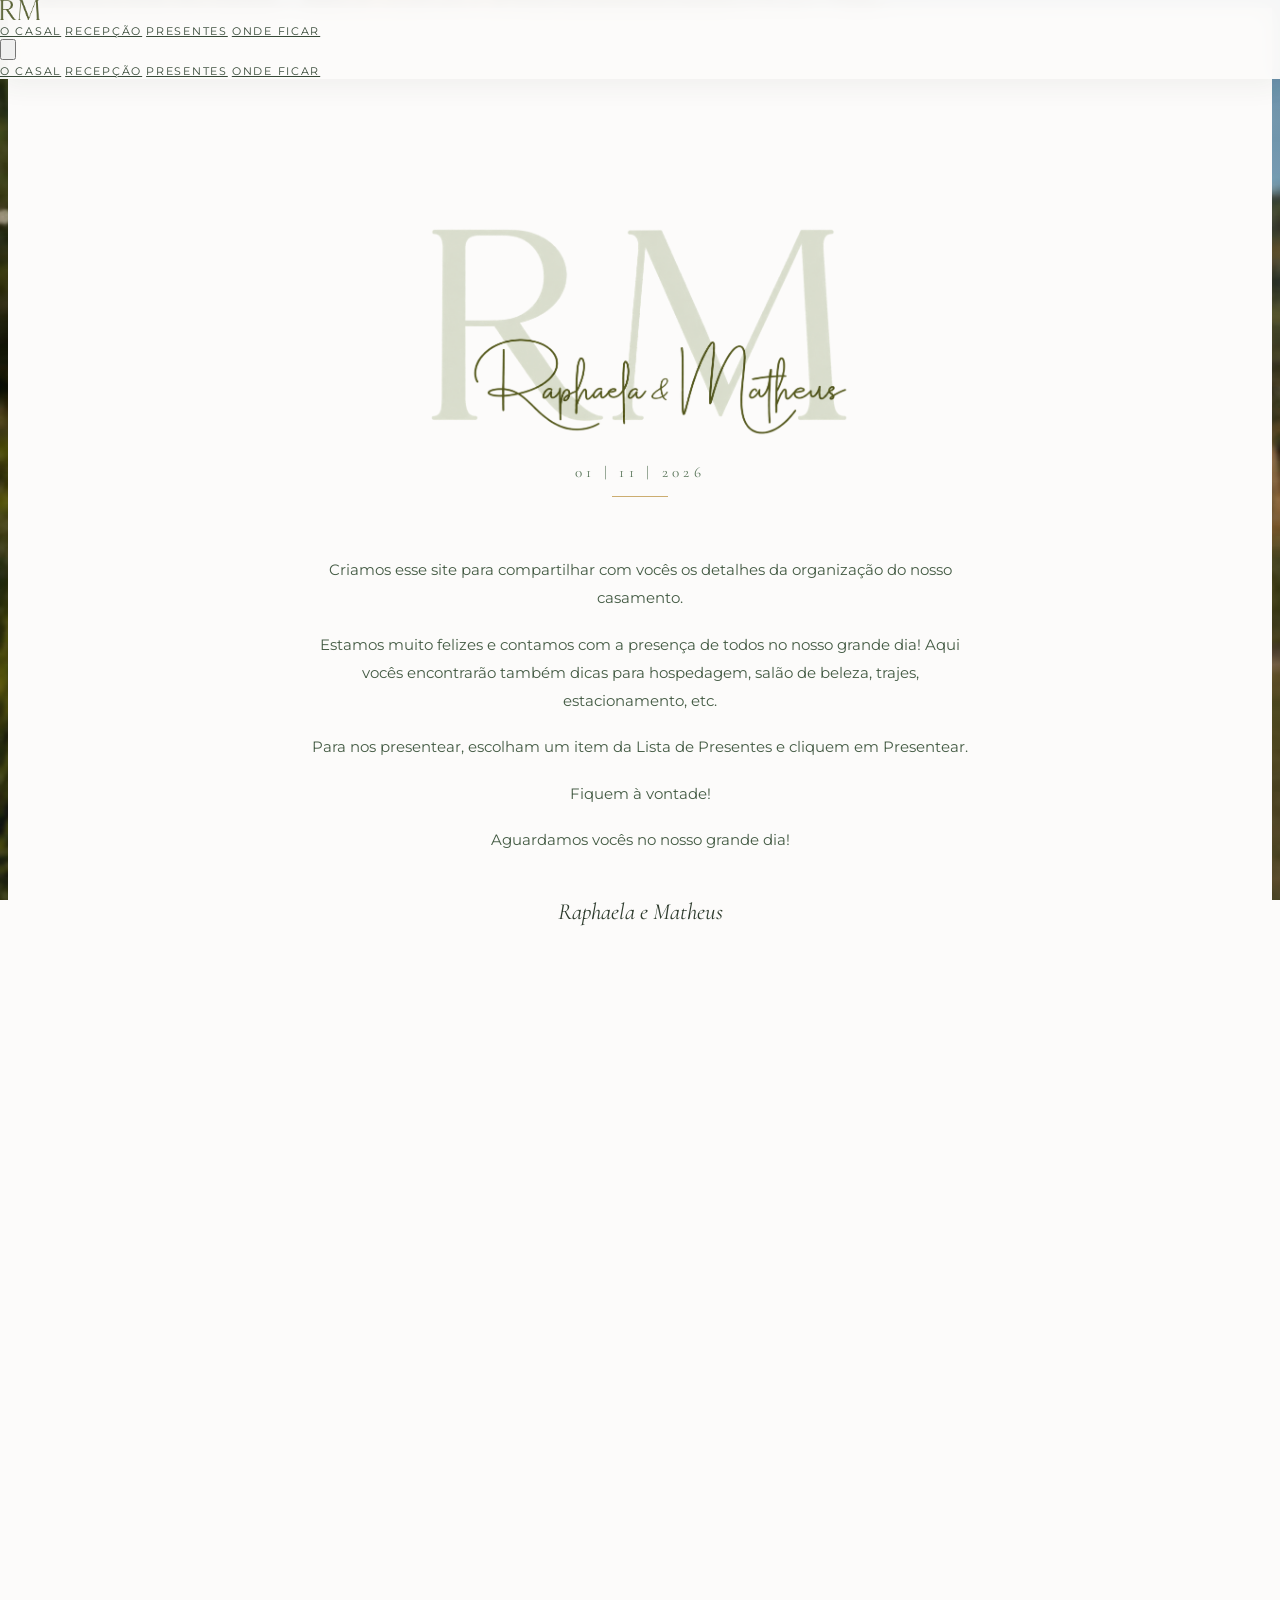
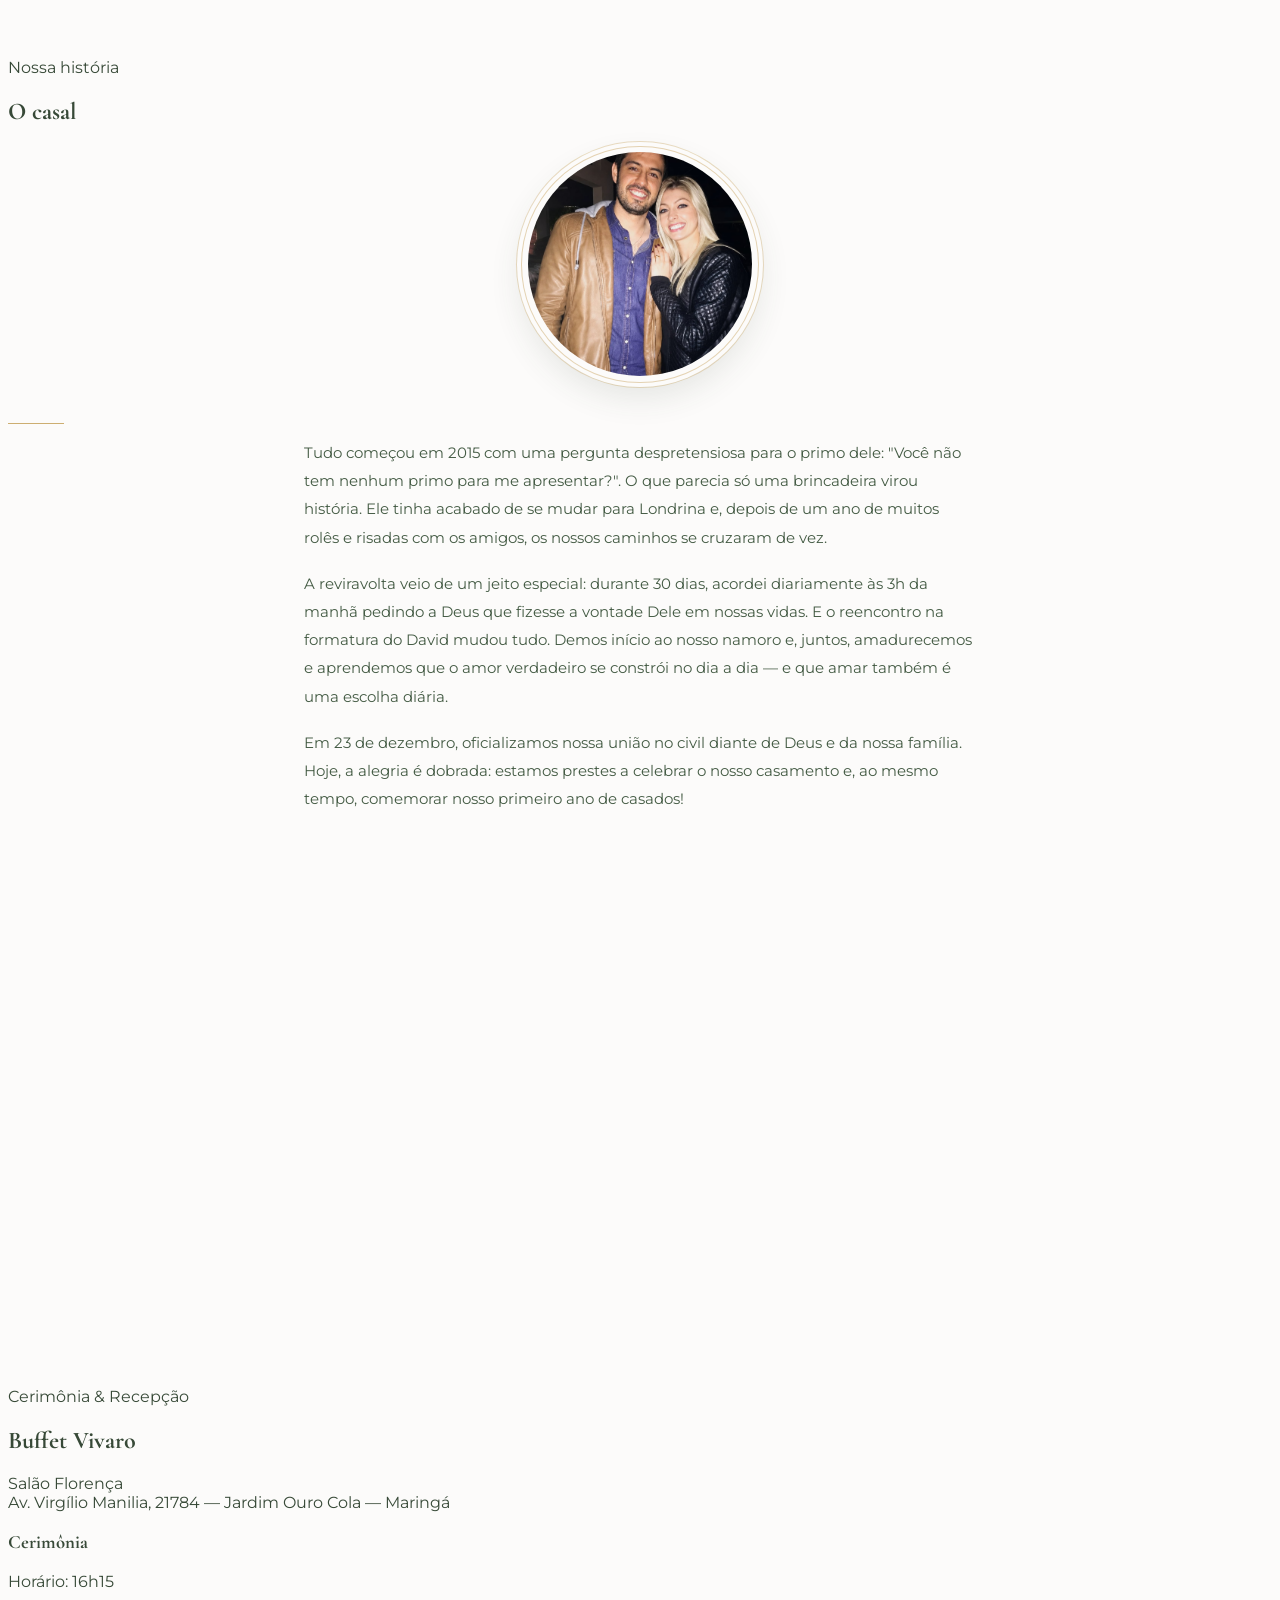
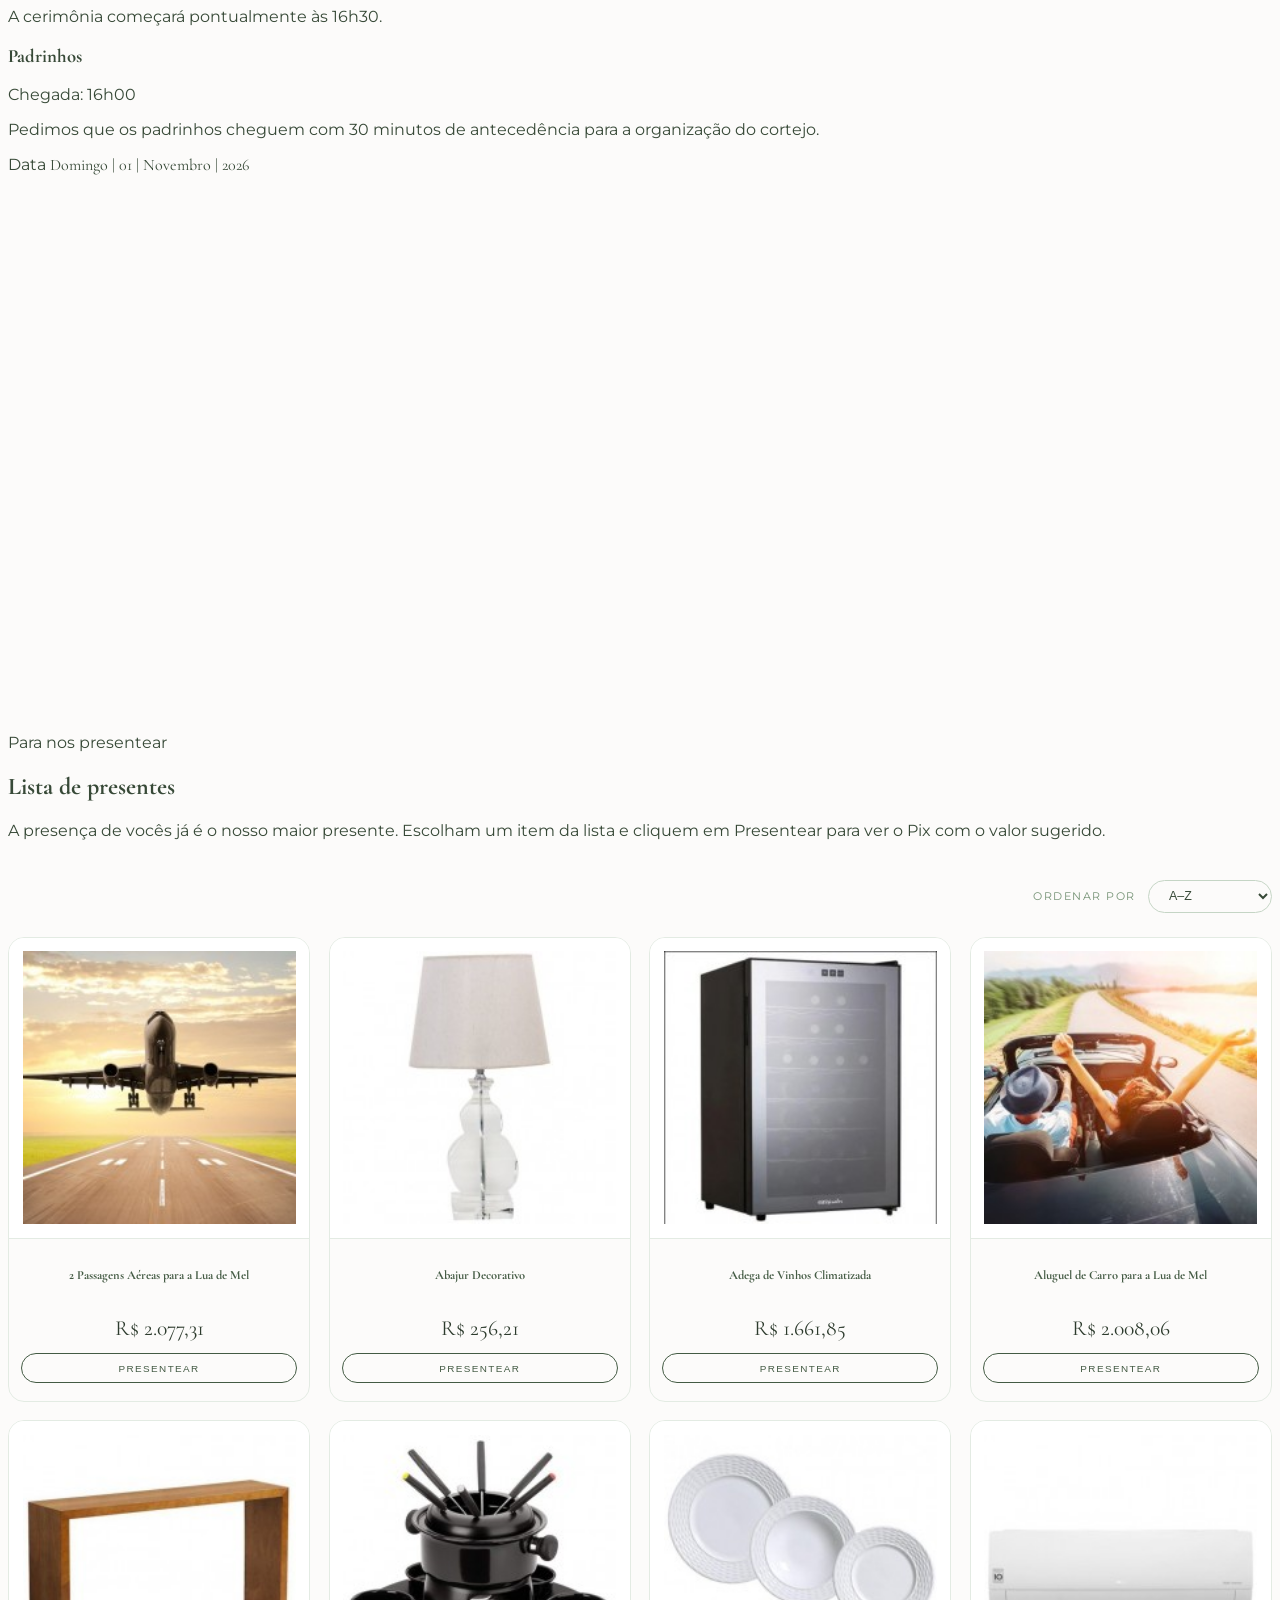
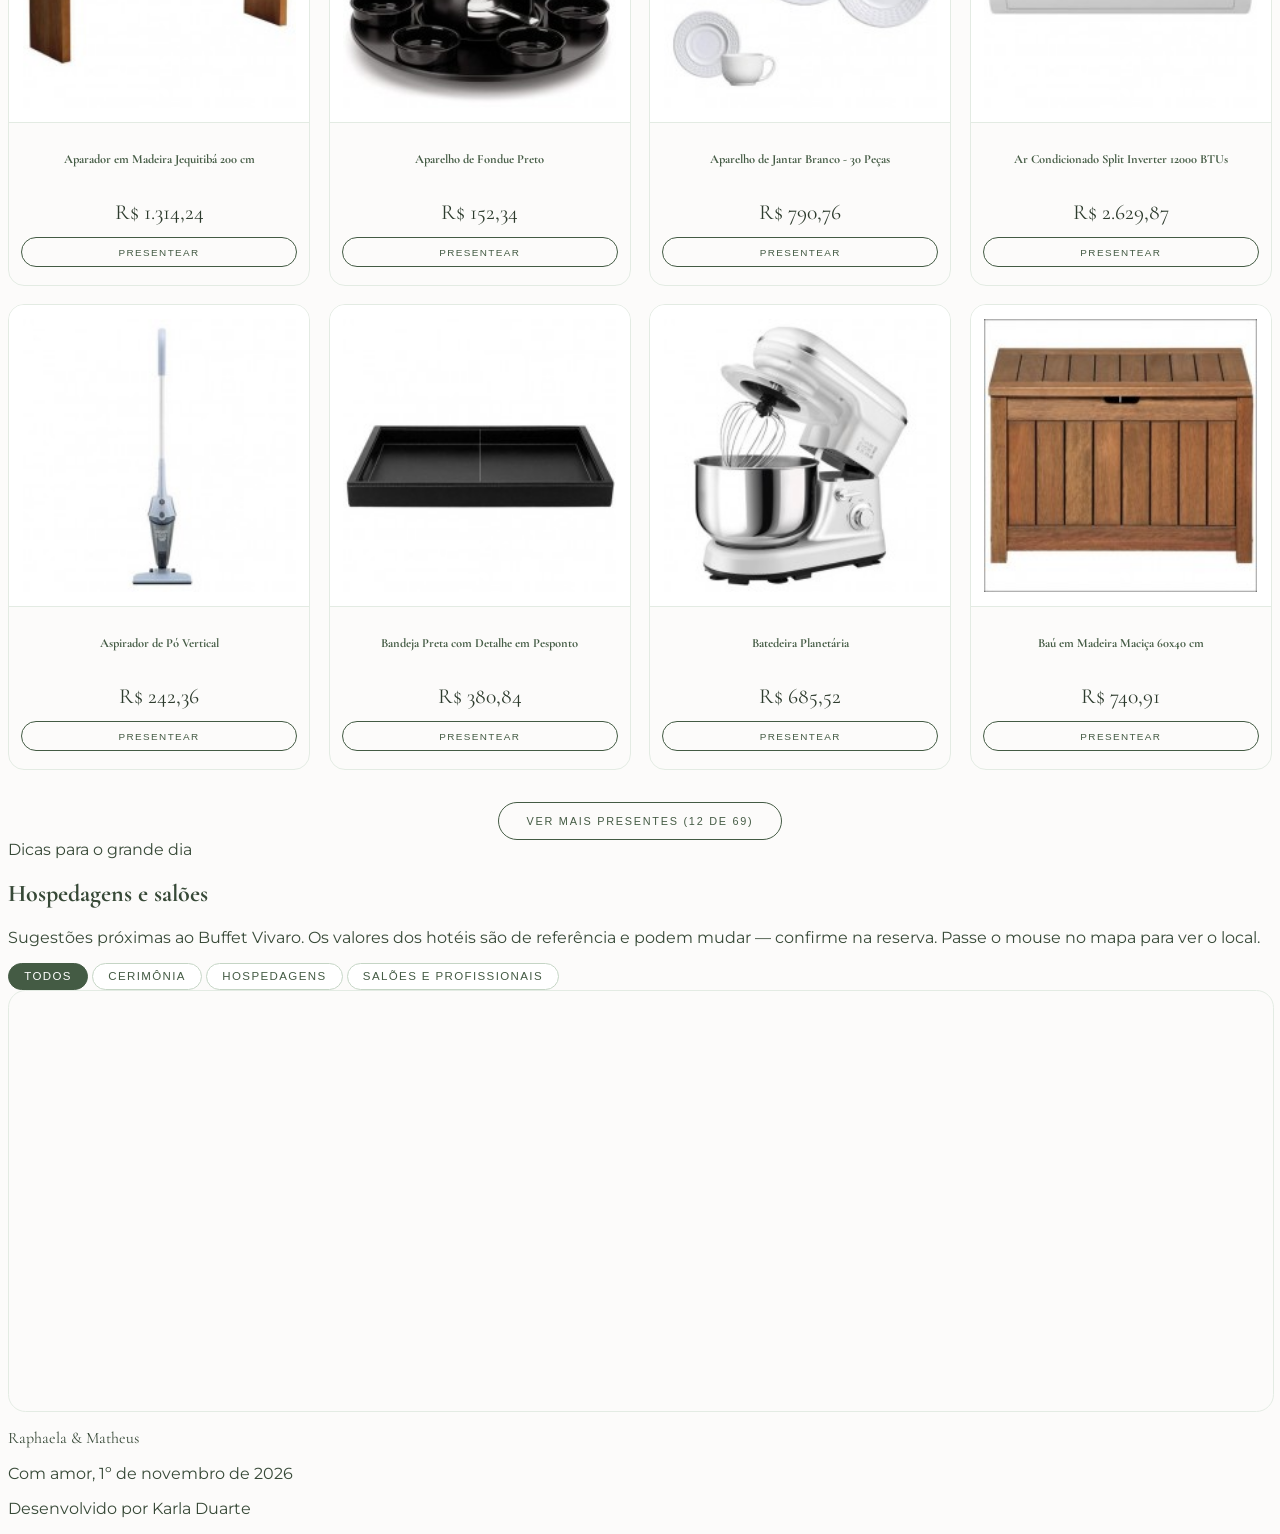
==== index.html @ 96e19dc2 "fix: usa o logo RM de logo2.jpeg no preview do WhatsApp Site e convite passam a compartilhar a mesma" ====
<!DOCTYPE html>
<html lang="pt-BR" class="scroll-smooth">
<head>
    <meta charset="UTF-8">
    <meta name="viewport" content="width=device-width, initial-scale=1.0">
    <title>Raphaela & Matheus — Site do Casamento</title>
    <meta name="description" content="Site do casamento de Raphaela e Matheus. Domingo, 1º de novembro de 2026, às 16h15, no Buffet Vivaro (Salão Florença), Maringá.">
    <link rel="icon" type="image/png" href="assets/favicon.png">
    <link rel="apple-touch-icon" href="assets/apple-touch-icon.png">
    <meta property="og:type" content="website">
    <meta property="og:site_name" content="Raphaela & Matheus">
    <meta property="og:url" content="https://www.raphaelazanin.com.br/">
    <meta property="og:title" content="Raphaela & Matheus — Site do Casamento">
    <meta property="og:description" content="Site do casamento de Raphaela e Matheus. Domingo, 1º de novembro de 2026, às 16h15, no Buffet Vivaro (Salão Florença), Maringá.">
    <meta property="og:image" content="https://www.raphaelazanin.com.br/assets/logo2.jpeg">
    <meta property="og:image:secure_url" content="https://www.raphaelazanin.com.br/assets/logo2.jpeg">
    <meta property="og:image:type" content="image/jpeg">
    <meta property="og:image:width" content="913">
    <meta property="og:image:height" content="456">
    <meta property="og:image:alt" content="Raphaela & Matheus">
    <meta property="og:locale" content="pt_BR">
    <meta name="twitter:card" content="summary_large_image">
    <meta name="twitter:title" content="Raphaela & Matheus — Site do Casamento">
    <meta name="twitter:description" content="Site do casamento de Raphaela e Matheus. Domingo, 1º de novembro de 2026, às 16h15, no Buffet Vivaro (Salão Florença), Maringá.">
    <meta name="twitter:image" content="https://www.raphaelazanin.com.br/assets/logo2.jpeg">
    <script src="https://cdn.tailwindcss.com"></script>
    <link rel="preconnect" href="https://fonts.googleapis.com">
    <link rel="preconnect" href="https://fonts.gstatic.com" crossorigin>
    <link href="https://fonts.googleapis.com/css2?family=Cormorant+Garamond:ital,wght@0,300;0,400;0,600;1,400&family=Montserrat:wght@300;400;500&display=swap" rel="stylesheet">
    <link rel="stylesheet" href="https://unpkg.com/leaflet@1.9.4/dist/leaflet.css" integrity="sha256-p4NxAoJBhIIN+hmNHrzRCf9tD/miZyoHS5obTRR9BMY=" crossorigin="">
    <script>
        tailwind.config = {
            theme: {
                extend: {
                    colors: {
                        olive: {
                            50: '#f4f7f4',
                            100: '#e3ebe3',
                            200: '#c5d5c5',
                            300: '#9db49d',
                            400: '#759375',
                            500: '#587458',
                            600: '#445b44',
                            700: '#374937',
                            800: '#2d3b2d',
                            900: '#253025',
                        },
                        cream: '#fcfbfa',
                        gold: '#c5a059',
                    },
                    fontFamily: {
                        serif: ['"Cormorant Garamond"', 'serif'],
                        sans: ['"Montserrat"', 'sans-serif'],
                    }
                }
            }
        }
    </script>
    <style>
        html {
            scrollbar-width: none;
            -ms-overflow-style: none;
        }
        html::-webkit-scrollbar {
            display: none;
        }
        body {
            font-family: 'Montserrat', sans-serif;
            background: #fcfbfa;
            color: #374937;
            scrollbar-width: none;
            -ms-overflow-style: none;
        }
        body::-webkit-scrollbar {
            display: none;
        }
        h1, h2, h3, .font-serif {
            font-family: 'Cormorant Garamond', serif;
        }

        .site-nav {
            position: fixed;
            top: 0;
            left: 0;
            right: 0;
            z-index: 40;
            background: rgba(252, 251, 250, 0.96);
            box-shadow: 0 8px 24px rgba(55, 73, 55, 0.06);
            backdrop-filter: blur(10px);
        }
        .site-nav a {
            letter-spacing: 0.16em;
            text-transform: uppercase;
            font-size: 0.68rem;
            color: #374937;
        }
        .site-nav a:hover { color: #c5a059; }
        .nav-logo {
            height: 1.25rem;
            width: auto;
            display: block;
        }

        /* Foto fixa no viewport — o conteúdo passa por cima, como janela */
        .page-wallpaper {
            position: fixed;
            inset: 0;
            z-index: 0;
            pointer-events: none;
            background: #2d3b2d;
        }
        .page-wallpaper img {
            width: 100%;
            height: 100%;
            object-fit: cover;
            object-position: center 42%;
            display: block;
        }
        .page-wallpaper::after {
            content: '';
            position: absolute;
            inset: 0;
            background:
                linear-gradient(180deg, rgba(37, 48, 37, 0.38) 0%, rgba(37, 48, 37, 0.12) 42%, rgba(37, 48, 37, 0.42) 100%);
        }
        .page-wallpaper--vivaro {
            opacity: 0;
            transition: opacity 0.7s ease;
        }
        .page-wallpaper--vivaro img {
            object-position: center 60%;
        }
        .page-wallpaper--vivaro::after {
            background:
                linear-gradient(180deg, rgba(40, 32, 22, 0.28) 0%, rgba(40, 32, 22, 0.12) 45%, rgba(40, 32, 22, 0.4) 100%);
        }
        body.is-vivaro-scene .page-wallpaper--vivaro {
            opacity: 1;
        }
        .page-content {
            position: relative;
            z-index: 1;
        }
        .hero {
            min-height: 100vh;
            display: flex;
            flex-direction: column;
            align-items: center;
            justify-content: center;
            text-align: center;
            padding: 7.5rem 1.5rem 4.5rem;
            color: #374937;
            background: #fcfbfa;
            position: relative;
        }
        .hero-logo {
            width: min(92vw, 420px);
            height: auto;
            display: block;
            margin: 0 auto;
        }
        .hero-date {
            margin-top: 0.35rem;
            font-family: 'Cormorant Garamond', serif;
            letter-spacing: 0.28em;
            font-size: 0.95rem;
            color: #587458;
        }
        .hero-welcome {
            max-width: 42rem;
            margin: 2.75rem auto 0;
            color: #445b44;
            font-size: 0.95rem;
            line-height: 1.85;
        }
        .hero-welcome p + p { margin-top: 1.15rem; }
        #casal .hero-welcome { margin-top: 0; }
        .hero-sign {
            margin-top: 1.75rem;
            font-family: 'Cormorant Garamond', serif;
            font-style: italic;
            font-size: 1.45rem;
            color: #2d3b2d;
        }
        .gold-line {
            width: 3.5rem;
            height: 1px;
            background: rgba(197, 160, 89, 0.85);
        }
        .couple-photo {
            width: 14rem;
            height: 14rem;
            margin: 0 auto 2.5rem;
            padding: 0.35rem;
            border-radius: 9999px;
            background: #fcfbfa;
            border: 1px solid rgba(197, 160, 89, 0.45);
            box-shadow:
                0 0 0 4px #fcfbfa,
                0 0 0 5px rgba(197, 160, 89, 0.35),
                0 14px 32px rgba(55, 73, 55, 0.12);
        }
        .couple-photo img {
            width: 100%;
            height: 100%;
            object-fit: cover;
            border-radius: 9999px;
            display: block;
        }
        .photo-window {
            height: min(62vh, 560px);
            background: transparent;
        }
        .places-map {
            height: 420px;
            width: 100%;
            border-radius: 1.1rem;
            overflow: hidden;
            border: 1px solid #e3ebe3;
            z-index: 1;
        }
        .place-card {
            text-align: left;
            background: #fff;
            border: 1px solid #e3ebe3;
            border-radius: 1.1rem;
            overflow: hidden;
            transition: border-color 0.2s ease, box-shadow 0.2s ease;
            cursor: pointer;
        }
        .place-card.is-active {
            border-color: #759375;
            box-shadow: 0 10px 28px rgba(55, 73, 55, 0.12);
        }
        .place-price-table-wrap {
            margin-top: 0.85rem;
            padding-top: 0.85rem;
            border-top: 1px solid #e3ebe3;
        }
        .place-price-table-caption {
            font-size: 0.62rem;
            letter-spacing: 0.14em;
            text-transform: uppercase;
            color: #759375;
            margin-bottom: 0.55rem;
        }
        .place-price-table {
            width: 100%;
            border-collapse: collapse;
            font-size: 0.75rem;
            color: #445b44;
        }
        .place-price-table th,
        .place-price-table td {
            padding: 0.4rem 0.35rem;
            text-align: center;
            vertical-align: middle;
        }
        .place-price-table thead th {
            font-size: 0.58rem;
            letter-spacing: 0.12em;
            text-transform: uppercase;
            color: #759375;
            font-weight: 500;
            border-bottom: 1px solid #e3ebe3;
        }
        .place-price-table thead th:first-child {
            text-align: left;
        }
        .place-price-table tbody tr + tr th,
        .place-price-table tbody tr + tr td {
            border-top: 1px dashed #e3ebe3;
        }
        .place-price-table tbody th[scope="row"] {
            text-align: left;
            font-family: 'Cormorant Garamond', serif;
            font-size: 0.95rem;
            font-weight: 600;
            color: #2d3b2d;
            white-space: nowrap;
        }
        .place-price-table tbody td {
            font-variant-numeric: tabular-nums;
            color: #374937;
        }
        .place-card img,
        .place-card-photo {
            width: 100%;
            height: 220px;
            object-fit: cover;
            object-position: center;
            display: block;
            cursor: zoom-in;
            background: linear-gradient(135deg, #e3ebe3, #c5d5c5);
        }
        .place-card img.place-card-photo--portrait {
            object-position: top center;
        }
        .place-card-gallery {
            position: relative;
            height: 220px;
            background: linear-gradient(135deg, #e3ebe3, #c5d5c5);
        }
        .place-card-gallery-track {
            display: flex;
            height: 100%;
            overflow-x: auto;
            scroll-snap-type: x mandatory;
            scrollbar-width: none;
            -webkit-overflow-scrolling: touch;
        }
        .place-card-gallery-track::-webkit-scrollbar {
            display: none;
        }
        .place-card-gallery-track img {
            flex: 0 0 100%;
            scroll-snap-align: start;
        }
        .place-gallery-btn {
            position: absolute;
            top: 50%;
            transform: translateY(-50%);
            width: 1.85rem;
            height: 1.85rem;
            border: 0;
            border-radius: 999px;
            background: rgba(252, 251, 250, 0.92);
            color: #374937;
            box-shadow: 0 4px 14px rgba(55, 73, 55, 0.18);
            display: flex;
            align-items: center;
            justify-content: center;
            cursor: pointer;
            opacity: 0;
            transition: opacity 0.2s ease;
            z-index: 2;
        }
        .place-card-gallery:hover .place-gallery-btn,
        .place-card-gallery:focus-within .place-gallery-btn {
            opacity: 1;
        }
        .place-gallery-btn--prev { left: 0.55rem; }
        .place-gallery-btn--next { right: 0.55rem; }
        .place-gallery-dots {
            position: absolute;
            left: 0;
            right: 0;
            bottom: 0.55rem;
            display: flex;
            justify-content: center;
            gap: 0.35rem;
            z-index: 2;
        }
        .place-gallery-dot {
            width: 0.42rem;
            height: 0.42rem;
            border: 0;
            border-radius: 999px;
            background: rgba(252, 251, 250, 0.55);
            cursor: pointer;
            padding: 0;
        }
        .place-gallery-dot.is-active {
            background: #fcfbfa;
            transform: scale(1.15);
        }
        @media (max-width: 767px) {
            .place-gallery-btn { opacity: 1; }
        }
        .photo-lightbox {
            position: fixed;
            inset: 0;
            z-index: 100;
            display: flex;
            align-items: center;
            justify-content: center;
            padding: 1.25rem;
            opacity: 0;
            visibility: hidden;
            transition: opacity 0.25s ease, visibility 0.25s ease;
        }
        .photo-lightbox.is-open {
            opacity: 1;
            visibility: visible;
        }
        .photo-lightbox__backdrop {
            position: absolute;
            inset: 0;
            border: 0;
            background: rgba(37, 48, 37, 0.94);
            cursor: zoom-out;
        }
        .photo-lightbox__figure {
            position: relative;
            z-index: 1;
            margin: 0;
            max-width: min(96vw, 920px);
            max-height: 88vh;
            display: flex;
            flex-direction: column;
            align-items: center;
            gap: 0.75rem;
        }
        .photo-lightbox__img {
            max-width: 100%;
            max-height: calc(88vh - 2.5rem);
            width: auto;
            height: auto;
            object-fit: contain;
            border-radius: 0.65rem;
            box-shadow: 0 18px 48px rgba(0, 0, 0, 0.35);
            background: #253025;
        }
        .photo-lightbox__caption {
            color: #e3ebe3;
            font-size: 0.82rem;
            letter-spacing: 0.08em;
            text-align: center;
        }
        .photo-lightbox__counter {
            position: absolute;
            bottom: 1.25rem;
            left: 50%;
            transform: translateX(-50%);
            z-index: 2;
            margin: 0;
            color: rgba(252, 251, 250, 0.72);
            font-size: 0.72rem;
            letter-spacing: 0.14em;
            text-transform: uppercase;
        }
        .photo-lightbox__close,
        .photo-lightbox__nav {
            position: absolute;
            z-index: 2;
            border: 0;
            border-radius: 999px;
            background: rgba(252, 251, 250, 0.94);
            color: #374937;
            box-shadow: 0 4px 18px rgba(0, 0, 0, 0.22);
            cursor: pointer;
            display: flex;
            align-items: center;
            justify-content: center;
        }
        .photo-lightbox__close {
            top: 1rem;
            right: 1rem;
            width: 2.35rem;
            height: 2.35rem;
        }
        .photo-lightbox__nav {
            top: 50%;
            transform: translateY(-50%);
            width: 2.35rem;
            height: 2.35rem;
        }
        .photo-lightbox__nav--prev { left: 1rem; }
        .photo-lightbox__nav--next { right: 1rem; }
        .photo-lightbox__nav.is-hidden,
        .photo-lightbox__counter.is-hidden {
            display: none;
        }
        .place-tooltip {
            font-family: 'Montserrat', sans-serif;
            border: 0;
            box-shadow: 0 10px 28px rgba(40, 40, 40, 0.16);
            border-radius: 10px;
            padding: 0;
        }
        .place-tooltip .leaflet-tooltip-content {
            margin: 0;
        }
        .place-tip {
            min-width: 200px;
            padding: 10px 12px;
            color: #2d3b2d;
        }
        .place-tip strong { display: block; font-size: 0.82rem; margin-bottom: 2px; }
        .place-tip span { font-size: 0.72rem; color: #587458; }
        .place-filter {
            border: 1px solid #c5d5c5;
            color: #445b44;
            border-radius: 999px;
            padding: 0.4rem 0.95rem;
            font-size: 0.72rem;
            letter-spacing: 0.12em;
            text-transform: uppercase;
            background: #fff;
        }
        .place-filter.is-active {
            background: #445b44;
            border-color: #445b44;
            color: #fff;
        }

        .pix-qr-frame {
            width: min(100%, 280px);
            margin: 1.6rem auto 0;
            padding: 0.85rem;
            background: #fcfbfa;
            border: 1px solid rgba(197, 160, 89, 0.55);
            box-shadow: inset 0 0 0 6px #fcfbfa, inset 0 0 0 7px rgba(197, 160, 89, 0.35);
        }
        .pix-qr-frame img {
            width: 100%;
            height: auto;
            display: block;
        }
        .pix-meta {
            margin-top: 1.75rem;
            text-align: left;
            border-top: 1px dashed #c5d5c5;
            padding-top: 1.35rem;
            display: grid;
            gap: 0.85rem;
        }
        .pix-row {
            display: flex;
            align-items: baseline;
            justify-content: space-between;
            gap: 1rem;
        }
        .pix-row span {
            font-size: 0.68rem;
            letter-spacing: 0.16em;
            text-transform: uppercase;
            color: #759375;
        }
        .pix-row strong {
            font-size: 0.92rem;
            color: #2d3b2d;
            font-weight: 500;
            text-align: right;
        }
        .pix-copy {
            margin-top: 1.35rem;
            width: 100%;
            border: 1px solid #445b44;
            background: #445b44;
            color: #fff;
            border-radius: 999px;
            padding: 0.7rem 1.2rem;
            font-size: 0.68rem;
            letter-spacing: 0.16em;
            text-transform: uppercase;
            transition: background 0.2s ease, border-color 0.2s ease;
        }
        .pix-copy:hover {
            background: #374937;
            border-color: #374937;
        }
        .pix-copy.is-copied {
            background: #587458;
            border-color: #587458;
        }

        .gifts-toolbar {
            display: flex;
            align-items: center;
            justify-content: flex-end;
            gap: 0.75rem;
            margin-top: 2.5rem;
        }
        .gifts-toolbar label {
            font-size: 0.68rem;
            letter-spacing: 0.14em;
            text-transform: uppercase;
            color: #759375;
        }
        .gifts-sort {
            border: 1px solid #c5d5c5;
            border-radius: 999px;
            background: #fcfbfa;
            color: #374937;
            font-size: 0.78rem;
            padding: 0.45rem 1rem;
            cursor: pointer;
        }
        .gifts-grid {
            display: grid;
            grid-template-columns: repeat(2, minmax(0, 1fr));
            gap: 1rem;
            margin-top: 1.5rem;
        }
        @media (min-width: 640px) {
            .gifts-grid { grid-template-columns: repeat(3, minmax(0, 1fr)); gap: 1.15rem; }
        }
        @media (min-width: 1024px) {
            .gifts-grid { grid-template-columns: repeat(4, minmax(0, 1fr)); }
        }
        .gift-card {
            background: #fcfbfa;
            border: 1px solid #e3ebe3;
            border-radius: 1rem;
            overflow: hidden;
            display: flex;
            flex-direction: column;
            text-align: center;
            transition: box-shadow 0.2s ease, transform 0.2s ease;
        }
        .gift-card:hover {
            box-shadow: 0 12px 28px rgba(55, 73, 55, 0.1);
            transform: translateY(-2px);
        }
        .gift-card__img-wrap {
            aspect-ratio: 1;
            padding: 0.85rem;
            background: #fff;
            border-bottom: 1px solid #e3ebe3;
        }
        .gift-card__img {
            width: 100%;
            height: 100%;
            object-fit: contain;
            display: block;
        }
        .gift-card__body {
            padding: 0.95rem 0.75rem 1.1rem;
            display: flex;
            flex-direction: column;
            flex: 1;
        }
        .gift-card__name {
            font-size: 0.78rem;
            line-height: 1.45;
            color: #445b44;
            flex: 1;
            margin-bottom: 0.55rem;
        }
        .gift-card__price {
            font-family: 'Cormorant Garamond', serif;
            font-size: 1.35rem;
            color: #2d3b2d;
            margin-bottom: 0.75rem;
        }
        .gift-card__btn {
            width: 100%;
            border: 1px solid #445b44;
            background: transparent;
            color: #445b44;
            border-radius: 999px;
            padding: 0.55rem 0.75rem;
            font-size: 0.62rem;
            letter-spacing: 0.14em;
            text-transform: uppercase;
            transition: background 0.2s ease, color 0.2s ease;
            cursor: pointer;
        }
        .gift-card__btn:hover {
            background: #445b44;
            color: #fff;
        }
        .gifts-load-more-wrap {
            display: flex;
            justify-content: center;
            margin-top: 2rem;
        }
        .gifts-load-more {
            border: 1px solid #445b44;
            background: transparent;
            color: #445b44;
            border-radius: 999px;
            padding: 0.75rem 1.75rem;
            font-size: 0.68rem;
            letter-spacing: 0.16em;
            text-transform: uppercase;
            cursor: pointer;
            transition: background 0.2s ease, color 0.2s ease;
        }
        .gifts-load-more:hover {
            background: #445b44;
            color: #fff;
        }
        .gifts-load-more.is-hidden {
            display: none;
        }
        .gift-modal {
            position: fixed;
            inset: 0;
            z-index: 110;
            display: flex;
            align-items: center;
            justify-content: center;
            padding: 1.25rem;
            opacity: 0;
            visibility: hidden;
            transition: opacity 0.25s ease, visibility 0.25s ease;
        }
        .gift-modal.is-open {
            opacity: 1;
            visibility: visible;
        }
        .gift-modal__backdrop {
            position: absolute;
            inset: 0;
            border: 0;
            background: rgba(37, 48, 37, 0.72);
            cursor: pointer;
        }
        .gift-modal__panel {
            position: relative;
            z-index: 1;
            width: min(100%, 420px);
            max-height: 90vh;
            overflow-y: auto;
            background: #fcfbfa;
            border: 1px solid #e3ebe3;
            border-radius: 1.35rem;
            padding: 1.75rem 1.5rem 1.5rem;
            box-shadow: 0 24px 56px rgba(37, 48, 37, 0.22);
        }
        .gift-modal__close {
            position: absolute;
            top: 0.85rem;
            right: 0.85rem;
            border: 0;
            background: transparent;
            color: #759375;
            cursor: pointer;
            padding: 0.25rem;
        }
        .gift-modal__gift {
            display: flex;
            gap: 1rem;
            align-items: center;
            text-align: left;
            margin-bottom: 1.25rem;
            padding-bottom: 1.15rem;
            border-bottom: 1px dashed #c5d5c5;
        }
        .gift-modal__thumb {
            width: 4.5rem;
            height: 4.5rem;
            object-fit: contain;
            background: #fff;
            border: 1px solid #e3ebe3;
            border-radius: 0.75rem;
            padding: 0.35rem;
            flex-shrink: 0;
        }
        .gift-modal__title {
            font-family: 'Cormorant Garamond', serif;
            font-size: 1.35rem;
            color: #2d3b2d;
            line-height: 1.25;
        }
        .gift-modal__amount {
            margin-top: 0.35rem;
            font-size: 0.95rem;
            color: #587458;
        }
        .gift-modal__hint {
            font-size: 0.82rem;
            color: #445b44;
            line-height: 1.6;
            margin-bottom: 1rem;
        }
        .gift-modal .pix-qr-frame {
            width: min(100%, 220px);
            margin-top: 0.75rem;
        }
        .gift-modal .pix-meta {
            margin-top: 1.25rem;
        }
    </style>
</head>
<body class="overflow-x-hidden">

    <div class="page-wallpaper" aria-hidden="true">
        <img src="assets/foto1.jpeg" alt="" width="1200" height="1600" decoding="async">
    </div>
    <div class="page-wallpaper page-wallpaper--vivaro" aria-hidden="true">
        <img src="assets/img2.jpeg" alt="" width="1600" height="900" decoding="async">
    </div>

    <div class="page-content">
    <header class="site-nav" id="siteNav">
        <div class="max-w-6xl mx-auto flex items-center justify-between gap-4 px-4 py-4">
            <a href="#home" class="shrink-0">
                <img class="nav-logo" src="assets/logo2.png" alt="Raphaela & Matheus" width="913" height="456" decoding="async">
            </a>
            <nav class="hidden md:flex items-center gap-6" id="desktopNav">
                <a href="#casal" class="transition">O casal</a>
                <!-- <a href="#padrinhos" class="transition">Padrinhos</a> -->
                <a href="#recepcao" class="transition">Recepção</a>
                <a href="#presentes" class="transition">Presentes</a>
                <a href="#hospedagem" class="transition">Onde ficar</a>
            </nav>
            <button type="button" id="menuBtn" class="md:hidden text-olive-800" aria-label="Abrir menu">
                <svg xmlns="http://www.w3.org/2000/svg" class="w-6 h-6" fill="none" viewBox="0 0 24 24" stroke="currentColor">
                    <path stroke-linecap="round" stroke-linejoin="round" stroke-width="1.6" d="M4 7h16M4 12h16M4 17h16" />
                </svg>
            </button>
        </div>
        <div id="mobileMenu" class="hidden md:hidden bg-cream border-t border-olive-100 px-4 py-4 space-y-3">
            <a href="#casal" class="block text-olive-700">O casal</a>
            <!-- <a href="#padrinhos" class="block text-olive-700">Padrinhos</a> -->
            <a href="#recepcao" class="block text-olive-700">Recepção</a>
            <a href="#presentes" class="block text-olive-700">Presentes</a>
            <a href="#hospedagem" class="block text-olive-700">Onde ficar</a>
        </div>
    </header>

    <section id="home" class="hero">
        <h1>
            <img class="hero-logo" src="assets/logo-in-vitro.png" alt="Raphaela & Matheus" width="1774" height="887" decoding="async">
        </h1>
        <p class="hero-date">01 | 11 | 2026</p>
        <div class="gold-line mt-6" aria-hidden="true"></div>

        <div class="hero-welcome">
            <p>Criamos esse site para compartilhar com vocês os detalhes da organização do nosso casamento.</p>
            <p>Estamos muito felizes e contamos com a presença de todos no nosso grande dia! Aqui vocês encontrarão também dicas para hospedagem, salão de beleza, trajes, estacionamento, etc.</p>
            <p>Para nos presentear, escolham um item da Lista de Presentes e cliquem em Presentear.</p>
            <p>Fiquem à vontade!</p>
            <p>Aguardamos vocês no nosso grande dia!</p>
        </div>
        <p class="hero-sign">Raphaela e Matheus</p>
    </section>

    <div class="photo-window" aria-hidden="true"></div>

    <section id="casal" class="py-24 px-4 bg-olive-50 border-t border-olive-100">
        <div class="max-w-3xl mx-auto text-center">
            <span class="text-xs tracking-[0.32em] uppercase text-olive-500">Nossa história</span>
            <h2 class="text-4xl md:text-5xl font-serif text-olive-800 mt-3 mb-8">O casal</h2>
            <div class="couple-photo">
                <img src="assets/foto2.png" alt="Raphaela e Matheus" width="512" height="512" decoding="async">
            </div>
            <div class="gold-line mx-auto mb-10" aria-hidden="true"></div>
            <div class="hero-welcome">
                <p>Tudo começou em 2015 com uma pergunta despretensiosa para o primo dele: "Você não tem nenhum primo para me apresentar?". O que parecia só uma brincadeira virou história. Ele tinha acabado de se mudar para Londrina e, depois de um ano de muitos rolês e risadas com os amigos, os nossos caminhos se cruzaram de vez.</p>
                <p>A reviravolta veio de um jeito especial: durante 30 dias, acordei diariamente às 3h da manhã pedindo a Deus que fizesse a vontade Dele em nossas vidas. E o reencontro na formatura do David mudou tudo. Demos início ao nosso namoro e, juntos, amadurecemos e aprendemos que o amor verdadeiro se constrói no dia a dia — e que amar também é uma escolha diária.</p>
                <p>Em 23 de dezembro, oficializamos nossa união no civil diante de Deus e da nossa família. Hoje, a alegria é dobrada: estamos prestes a celebrar o nosso casamento e, ao mesmo tempo, comemorar nosso primeiro ano de casados!</p>
            </div>
        </div>
    </section>

    <div class="photo-window" aria-hidden="true"></div>

    <!-- Padrinhos — seção em standby enquanto decidimos se teremos
    <section id="padrinhos" class="py-24 px-4 bg-cream border-t border-olive-100">
        <div class="max-w-4xl mx-auto text-center">
            <span class="text-xs tracking-[0.32em] uppercase text-olive-500">Quem caminha com a gente</span>
            <h2 class="text-4xl md:text-5xl font-serif text-olive-800 mt-3 mb-12">Padrinhos</h2>
            <div class="grid grid-cols-2 md:grid-cols-4 gap-6">
                <div class="bg-olive-50 rounded-2xl p-6 border border-olive-100 min-h-[160px] flex items-center justify-center text-olive-400 text-sm">Em breve</div>
                <div class="bg-olive-50 rounded-2xl p-6 border border-olive-100 min-h-[160px] flex items-center justify-center text-olive-400 text-sm">Em breve</div>
                <div class="bg-olive-50 rounded-2xl p-6 border border-olive-100 min-h-[160px] flex items-center justify-center text-olive-400 text-sm">Em breve</div>
                <div class="bg-olive-50 rounded-2xl p-6 border border-olive-100 min-h-[160px] flex items-center justify-center text-olive-400 text-sm">Em breve</div>
            </div>
        </div>
    </section>
    -->

    <section id="recepcao" class="py-24 px-4 text-white text-center relative overflow-hidden">
        <div class="absolute inset-0 bg-olive-800"></div>

        <div class="max-w-3xl mx-auto space-y-8 relative z-10">
            <span class="text-xs uppercase tracking-[0.3em] text-olive-200">Cerimônia &amp; Recepção</span>
            <h2 class="text-4xl md:text-5xl font-serif">Buffet Vivaro</h2>
            <p class="text-olive-100 text-sm max-w-md mx-auto">Salão Florença<br>Av. Virgílio Manilia, 21784 — Jardim Ouro Cola — Maringá</p>

            <div class="grid grid-cols-1 md:grid-cols-2 gap-8 text-olive-100 mt-8 text-left">
                <div class="bg-olive-900/50 p-6 rounded-2xl border border-white/15">
                    <h3 class="font-serif text-2xl mb-2 text-white">Cerimônia</h3>
                    <p class="text-sm font-medium">Horário: 16h15</p>
                    <p class="text-xs text-olive-200 mt-1">A cerimônia começará pontualmente às 16h30.</p>
                </div>
                <div class="bg-olive-900/50 p-6 rounded-2xl border border-white/15">
                    <h3 class="font-serif text-2xl mb-2 text-white">Padrinhos</h3>
                    <p class="text-sm font-medium">Chegada: 16h00</p>
                    <p class="text-xs text-olive-200 mt-1">Pedimos que os padrinhos cheguem com 30 minutos de antecedência para a organização do cortejo.</p>
                </div>
            </div>

            <div class="pt-6 border-t border-white/20 flex flex-col md:flex-row justify-around items-center gap-6">
                <div>
                    <span class="text-xs uppercase tracking-widest text-olive-200 block mb-1">Data</span>
                    <span class="font-serif text-2xl">Domingo | 01 | Novembro | 2026</span>
                </div>
            </div>
        </div>
    </section>

    <div class="photo-window" data-scene="vivaro" aria-hidden="true"></div>

    <section id="presentes" class="py-24 px-4 bg-olive-50 border-t border-olive-100">
        <div class="max-w-6xl mx-auto">
            <div class="text-center max-w-2xl mx-auto">
                <span class="text-xs tracking-[0.32em] uppercase text-olive-500">Para nos presentear</span>
                <h2 class="text-4xl md:text-5xl font-serif text-olive-800 mt-3 mb-6">Lista de presentes</h2>
                <p class="text-olive-700 leading-relaxed">A presença de vocês já é o nosso maior presente. Escolham um item da lista e cliquem em Presentear para ver o Pix com o valor sugerido.</p>
            </div>

            <div class="gifts-toolbar">
                <label for="giftsSort">Ordenar por</label>
                <select id="giftsSort" class="gifts-sort">
                    <option value="name">A–Z</option>
                    <option value="price-asc">Menor preço</option>
                    <option value="price-desc">Maior preço</option>
                </select>
            </div>

            <div id="giftsGrid" class="gifts-grid" aria-live="polite"></div>

            <div class="gifts-load-more-wrap">
                <button type="button" class="gifts-load-more is-hidden" id="giftsLoadMore">Ver mais presentes</button>
            </div>
        </div>
    </section>

    <section id="hospedagem" class="py-24 px-4 bg-cream border-t border-olive-100">
        <div class="max-w-6xl mx-auto">
            <div class="text-center max-w-2xl mx-auto">
                <span class="text-xs tracking-[0.32em] uppercase text-olive-500">Dicas para o grande dia</span>
                <h2 class="text-4xl md:text-5xl font-serif text-olive-800 mt-3 mb-4">Hospedagens e salões</h2>
                <p class="text-olive-700 text-sm leading-relaxed">Sugestões próximas ao Buffet Vivaro. Os valores dos hotéis são de referência e podem mudar — confirme na reserva. Passe o mouse no mapa para ver o local.</p>
            </div>

            <div class="flex flex-wrap justify-center gap-2 mt-8 mb-8" id="placeFilters">
                <button type="button" class="place-filter is-active" data-filter="todos">Todos</button>
                <button type="button" class="place-filter" data-filter="evento">Cerimônia</button>
                <button type="button" class="place-filter" data-filter="hotel">Hospedagens</button>
                <button type="button" class="place-filter" data-filter="beleza">Salões e profissionais</button>
            </div>

            <div id="placesMap" class="places-map mb-10" role="region" aria-label="Mapa de hospedagens e salões"></div>
            <div id="placesList" class="grid grid-cols-1 sm:grid-cols-2 lg:grid-cols-3 gap-5"></div>
        </div>
    </section>

    <footer class="py-10 bg-olive-900 text-olive-300 text-center text-xs tracking-widest">
        <p class="font-serif text-lg text-olive-100 mb-2">Raphaela &amp; Matheus</p>
        <p>Com amor, 1º de novembro de 2026</p>
        <p class="mt-6 text-[10px] tracking-[0.18em] uppercase text-olive-400">Desenvolvido por Karla Duarte</p>
    </footer>
    </div>

    <div id="giftModal" class="gift-modal" hidden aria-hidden="true" role="dialog" aria-modal="true" aria-labelledby="giftModalTitle">
        <button type="button" class="gift-modal__backdrop" aria-label="Fechar"></button>
        <div class="gift-modal__panel">
            <button type="button" class="gift-modal__close" aria-label="Fechar">
                <svg xmlns="http://www.w3.org/2000/svg" width="18" height="18" viewBox="0 0 24 24" fill="none" stroke="currentColor" stroke-width="2"><path d="M18 6L6 18M6 6l12 12"/></svg>
            </button>
            <div class="gift-modal__gift">
                <img class="gift-modal__thumb" src="" alt="">
                <div>
                    <h3 class="gift-modal__title" id="giftModalTitle"></h3>
                    <p class="gift-modal__amount"></p>
                </div>
            </div>
            <p class="gift-modal__hint">Aponte a câmera do banco para o QR Code e informe o valor do presente na hora de pagar.</p>
            <div class="pix-qr-frame">
                <img src="assets/pix-qr.png" alt="QR Code Pix para presentear Raphaela e Matheus" width="682" height="682" decoding="async">
            </div>
            <div class="pix-meta">
                <div class="pix-row">
                    <span>Nome</span>
                    <strong>Matheus Winter</strong>
                </div>
                <div class="pix-row">
                    <span>Chave Pix</span>
                    <strong>020.694.090-40</strong>
                </div>
            </div>
            <button type="button" class="pix-copy" id="giftModalCopyPix" data-pix="02069409040">Copiar chave Pix</button>
        </div>
    </div>

    <div id="photoLightbox" class="photo-lightbox" hidden aria-hidden="true" role="dialog" aria-modal="true" aria-label="Visualizar foto">
        <button type="button" class="photo-lightbox__backdrop" aria-label="Fechar"></button>
        <button type="button" class="photo-lightbox__close" aria-label="Fechar">
            <svg xmlns="http://www.w3.org/2000/svg" width="18" height="18" viewBox="0 0 24 24" fill="none" stroke="currentColor" stroke-width="2"><path d="M18 6L6 18M6 6l12 12"/></svg>
        </button>
        <button type="button" class="photo-lightbox__nav photo-lightbox__nav--prev is-hidden" aria-label="Foto anterior">
            <svg xmlns="http://www.w3.org/2000/svg" width="16" height="16" viewBox="0 0 24 24" fill="none" stroke="currentColor" stroke-width="2"><path d="M15 18l-6-6 6-6"/></svg>
        </button>
        <figure class="photo-lightbox__figure">
            <img class="photo-lightbox__img" src="" alt="">
            <figcaption class="photo-lightbox__caption"></figcaption>
        </figure>
        <button type="button" class="photo-lightbox__nav photo-lightbox__nav--next is-hidden" aria-label="Próxima foto">
            <svg xmlns="http://www.w3.org/2000/svg" width="16" height="16" viewBox="0 0 24 24" fill="none" stroke="currentColor" stroke-width="2"><path d="M9 18l6-6-6-6"/></svg>
        </button>
        <p class="photo-lightbox__counter is-hidden" aria-live="polite"></p>
    </div>

    <script src="https://unpkg.com/leaflet@1.9.4/dist/leaflet.js" integrity="sha256-20nQCchB9co0qIjJZRGuk2/Z9VM+kNiyxNV1lvTlZBo=" crossorigin=""></script>
    <script>
        const menuBtn = document.getElementById('menuBtn');
        const mobileMenu = document.getElementById('mobileMenu');

        menuBtn.addEventListener('click', () => mobileMenu.classList.toggle('hidden'));
        mobileMenu.querySelectorAll('a').forEach((link) => {
            link.addEventListener('click', () => mobileMenu.classList.add('hidden'));
        });

        (function initGiftsList() {
            const grid = document.getElementById('giftsGrid');
            const sortSelect = document.getElementById('giftsSort');
            const loadMoreBtn = document.getElementById('giftsLoadMore');
            const modal = document.getElementById('giftModal');
            if (!grid || !sortSelect) return;

            const PAGE_SIZE = 12;
            let gifts = [];
            let visibleCount = PAGE_SIZE;
            let lastFocus = null;

            function sortGifts(list, mode) {
                const sorted = [...list];
                if (mode === 'price-asc') sorted.sort((a, b) => a.priceNum - b.priceNum);
                else if (mode === 'price-desc') sorted.sort((a, b) => b.priceNum - a.priceNum);
                else sorted.sort((a, b) => a.name.localeCompare(b.name, 'pt-BR'));
                return sorted;
            }

            function escapeHtml(value) {
                return String(value)
                    .replace(/&/g, '&amp;')
                    .replace(/</g, '&lt;')
                    .replace(/>/g, '&gt;')
                    .replace(/"/g, '&quot;');
            }

            function updateLoadMore(sorted) {
                if (!loadMoreBtn) return;
                const remaining = sorted.length - visibleCount;
                if (remaining <= 0) {
                    loadMoreBtn.classList.add('is-hidden');
                    return;
                }
                loadMoreBtn.classList.remove('is-hidden');
                loadMoreBtn.textContent = remaining > PAGE_SIZE
                    ? `Ver mais presentes (${Math.min(PAGE_SIZE, remaining)} de ${remaining})`
                    : `Ver mais presentes (${remaining})`;
            }

            function bindGiftButtons() {
                grid.addEventListener('click', (event) => {
                    const btn = event.target.closest('.gift-card__btn');
                    if (!btn || !grid.contains(btn)) return;
                    openGiftModal({
                        name: btn.dataset.giftName,
                        price: btn.dataset.giftPrice,
                        img: btn.dataset.giftImg
                    }, btn);
                });
            }

            function render({ append = false, prevCount = 0 } = {}) {
                const mode = sortSelect.value;
                const sorted = sortGifts(gifts, mode);
                const start = append ? prevCount : 0;
                const slice = sorted.slice(start, visibleCount);
                const cardsHtml = slice.map((gift) => `
                    <article class="gift-card">
                        <div class="gift-card__img-wrap">
                            <img class="gift-card__img" src="${escapeHtml(gift.img)}" alt="${escapeHtml(gift.name)}" width="208" height="208" loading="lazy" decoding="async">
                        </div>
                        <div class="gift-card__body">
                            <h3 class="gift-card__name">${escapeHtml(gift.name)}</h3>
                            <p class="gift-card__price">${escapeHtml(gift.price)}</p>
                            <button type="button" class="gift-card__btn" data-gift-name="${escapeHtml(gift.name)}" data-gift-price="${escapeHtml(gift.price)}" data-gift-img="${escapeHtml(gift.img)}">Presentear</button>
                        </div>
                    </article>
                `).join('');

                if (append) {
                    grid.insertAdjacentHTML('beforeend', cardsHtml);
                } else {
                    grid.innerHTML = cardsHtml;
                }

                updateLoadMore(sorted);
            }

            function openGiftModal(gift, trigger) {
                if (!modal) return;
                lastFocus = trigger;
                modal.querySelector('.gift-modal__thumb').src = gift.img;
                modal.querySelector('.gift-modal__thumb').alt = gift.name;
                modal.querySelector('.gift-modal__title').textContent = gift.name;
                modal.querySelector('.gift-modal__amount').textContent = gift.price;
                modal.hidden = false;
                modal.setAttribute('aria-hidden', 'false');
                modal.classList.add('is-open');
                document.body.style.overflow = 'hidden';
                modal.querySelector('.gift-modal__close').focus();
            }

            function closeGiftModal() {
                if (!modal) return;
                modal.classList.remove('is-open');
                modal.hidden = true;
                modal.setAttribute('aria-hidden', 'true');
                document.body.style.overflow = '';
                lastFocus?.focus();
            }

            function bindModal() {
                if (!modal) return;
                modal.querySelector('.gift-modal__backdrop')?.addEventListener('click', closeGiftModal);
                modal.querySelector('.gift-modal__close')?.addEventListener('click', closeGiftModal);
                document.addEventListener('keydown', (event) => {
                    if (event.key === 'Escape' && modal.classList.contains('is-open')) closeGiftModal();
                });

                const copyBtn = document.getElementById('giftModalCopyPix');
                if (!copyBtn) return;
                const original = copyBtn.textContent;
                copyBtn.addEventListener('click', async () => {
                    const key = copyBtn.dataset.pix || '';
                    try {
                        await navigator.clipboard.writeText(key);
                    } catch {
                        const field = document.createElement('textarea');
                        field.value = key;
                        document.body.appendChild(field);
                        field.select();
                        document.execCommand('copy');
                        field.remove();
                    }
                    copyBtn.textContent = 'Chave copiada';
                    copyBtn.classList.add('is-copied');
                    setTimeout(() => {
                        copyBtn.textContent = original;
                        copyBtn.classList.remove('is-copied');
                    }, 2200);
                });
            }

            sortSelect.addEventListener('change', () => {
                visibleCount = PAGE_SIZE;
                render();
            });

            loadMoreBtn?.addEventListener('click', () => {
                const prevCount = visibleCount;
                visibleCount = Math.min(visibleCount + PAGE_SIZE, gifts.length);
                if (visibleCount === prevCount) return;
                render({ append: true, prevCount });
            });

            bindGiftButtons();
            bindModal();

            fetch('data/presentes.json')
                .then((res) => res.json())
                .then((data) => {
                    gifts = data;
                    render();
                })
                .catch(() => {
                    grid.innerHTML = '<p class="col-span-full text-center text-sm text-olive-600 py-8">Não foi possível carregar a lista de presentes.</p>';
                });
        })();

        (function initVivaroWallpaper() {
            const scenes = document.querySelectorAll('[data-scene="vivaro"]');
            if (!scenes.length) return;

            function sync() {
                const mid = window.innerHeight * 0.45;
                const active = [...scenes].some((el) => {
                    const rect = el.getBoundingClientRect();
                    return rect.top < window.innerHeight * 0.82 && rect.bottom > mid * 0.35;
                });
                document.body.classList.toggle('is-vivaro-scene', active);
            }
            window.addEventListener('scroll', sync, { passive: true });
            window.addEventListener('resize', sync, { passive: true });
            sync();
        })();

        (function initPhotoLightbox() {
            const lightbox = document.getElementById('photoLightbox');
            if (!lightbox) return;

            const imgEl = lightbox.querySelector('.photo-lightbox__img');
            const captionEl = lightbox.querySelector('.photo-lightbox__caption');
            const counterEl = lightbox.querySelector('.photo-lightbox__counter');
            const prevBtn = lightbox.querySelector('.photo-lightbox__nav--prev');
            const nextBtn = lightbox.querySelector('.photo-lightbox__nav--next');
            let photos = [];
            let index = 0;
            let title = '';

            function render() {
                imgEl.src = encodeURI(photos[index]);
                imgEl.alt = photos.length > 1 ? `${title} — foto ${index + 1}` : title;
                captionEl.textContent = title;
                const multi = photos.length > 1;
                prevBtn.classList.toggle('is-hidden', !multi);
                nextBtn.classList.toggle('is-hidden', !multi);
                counterEl.classList.toggle('is-hidden', !multi);
                counterEl.textContent = multi ? `${index + 1} / ${photos.length}` : '';
            }

            function close() {
                lightbox.classList.remove('is-open');
                lightbox.hidden = true;
                lightbox.setAttribute('aria-hidden', 'true');
                document.body.style.overflow = '';
                imgEl.removeAttribute('src');
            }

            function open(photoList, startIndex, name) {
                photos = photoList;
                index = startIndex;
                title = name;
                render();
                lightbox.hidden = false;
                lightbox.setAttribute('aria-hidden', 'false');
                lightbox.classList.add('is-open');
                document.body.style.overflow = 'hidden';
                lightbox.querySelector('.photo-lightbox__close').focus();
            }

            function goTo(nextIndex) {
                index = (nextIndex + photos.length) % photos.length;
                render();
            }

            lightbox.querySelector('.photo-lightbox__backdrop').addEventListener('click', close);
            lightbox.querySelector('.photo-lightbox__close').addEventListener('click', close);
            prevBtn.addEventListener('click', () => goTo(index - 1));
            nextBtn.addEventListener('click', () => goTo(index + 1));
            document.addEventListener('keydown', (event) => {
                if (lightbox.hidden) return;
                if (event.key === 'Escape') close();
                if (event.key === 'ArrowLeft') goTo(index - 1);
                if (event.key === 'ArrowRight') goTo(index + 1);
            });

            window.openPhotoLightbox = open;
        })();

        const places = [
            {
                id: 'vivaro',
                type: 'evento',
                name: 'Buffet Vivaro',
                label: 'Cerimônia e recepção',
                address: 'Av. Virgílio Manilia, 21784 — Jardim Ouro Cola, Maringá',
                photos: [
                    'assets/buffet-vivaro.webp',
                    'assets/hoteis/vivaro-1.webp',
                    'assets/hoteis/vivaro-2.webp',
                    'assets/hoteis/vivaro-3.webp',
                    'assets/hoteis/vivaro-4.webp',
                    'assets/hoteis/vivaro-5.webp',
                    'assets/hoteis/vivaro-6.webp'
                ],
                lat: -23.4113703,
                lng: -51.9895337,
                maps: 'https://www.google.com/maps/search/?api=1&query=Buffet+Vivaro+Av+Virgilio+Manilia+21784+Maringa'
            },
            {
                id: 'transamerica',
                type: 'hotel',
                name: 'Transamerica Executive Maringá',
                label: 'Hospedagem · 9 min do Vivaro',
                address: 'Rodovia PR-317, km 5, 5428 — Maringá',
                photos: [
                    'assets/hoteis/Transamérica-Executive-Maringá.jpg',
                    'assets/hoteis/trasnsamérica-2.jpg',
                    'assets/hoteis/trasnsamérica-3.jpg',
                    'assets/hoteis/trasnsamérica-4.jpg',
                    'assets/hoteis/trasnsamérica-5.jpg'
                ],
                phone: '(44) 8456-8184',
                whatsapp: '554484568184',
                lat: -23.4655,
                lng: -51.9316,
                priceTable: {
                    columns: ['Single', 'Duplo', 'Triplo'],
                    rows: [
                        { category: 'Superior', values: ['R$ 271', 'R$ 307', 'R$ 343'] },
                        { category: 'Luxo', values: ['R$ 339', 'R$ 377', null] },
                        { category: 'Premium', values: ['R$ 438', 'R$ 510', null] }
                    ]
                },
                maps: 'https://www.google.com/maps/search/?api=1&query=Transamerica+Executive+Maringa+PR-317+km+5'
            },
            {
                id: 'deville',
                type: 'hotel',
                name: 'Deville Prime Maringá',
                label: 'Hospedagem · 12 min do Vivaro',
                address: 'Av. Herval, 26 — Zona 01, Maringá',
                photos: [
                    'assets/hoteis/deville0.jpg',
                    'assets/hoteis/deville1.jpg',
                    'assets/hoteis/deville2.jpg',
                    'assets/hoteis/deville3.jpg',
                    'assets/hoteis/deville4.jpg',
                    'assets/hoteis/deville5.jpg',
                    'assets/hoteis/deville6.jpg',
                    'assets/hoteis/deville7.jpg',
                    'assets/hoteis/deville8.jpg',
                    'assets/hoteis/deville9.jpg',
                    'assets/hoteis/deville10.jpg',
                    'assets/hoteis/deville11.jpg',
                    'assets/hoteis/deville12.jpg',
                    'assets/hoteis/deville13.jpg',
                    'assets/hoteis/deville14.jpg',
                    'assets/hoteis/deville15.jpg',
                    'assets/hoteis/deville16.jpg',
                    'assets/hoteis/deville17.jpg',
                    'assets/hoteis/deville18.jpg'
                ],
                phone: '(44) 3221-6700',
                lat: -23.42528,
                lng: -51.93833,
                note: 'Hotel 4 estrelas. Use o cupom CASAMENTORM na reserva online.',
                prices: ['A partir de R$ 431/noite (ref. nov/2026)'],
                website: 'https://www.deville.com.br/hotel-deville-prime-maringa',
                booking: 'https://reservas2.deville.com.br/hotels/HOTEL_OMNI_4799?startDate=2026-10-30&endDate=2026-11-02&adults=1&children=0&enablePromoCode=true&promoCode=CASAMENTORM',
                maps: 'https://www.google.com/maps/search/?api=1&query=Deville+Prime+Maringa+Av+Herval+26'
            },
            {
                id: 'thomasi',
                type: 'hotel',
                name: 'Thomasi Hotel',
                label: 'Hospedagem · 16 min do Vivaro',
                address: 'Avenida Colombo, 3531 — Zona 10, Maringá',
                photos: [
                    'assets/hoteis/hotel-thomasi.jpg',
                    'assets/hoteis/thomasi-1.jpg',
                    'assets/hoteis/thomasi-2.jpg',
                    'assets/hoteis/thomasi-3.jpg',
                    'assets/hoteis/thomasi-4.jpg',
                    'assets/hoteis/thomasi-5.jpg',
                    'assets/hoteis/thomasi-6.jpg'
                ],
                phone: '(44) 3032-0400',
                lat: -23.4187946,
                lng: -51.9165012,
                prices: ['Individual R$ 240', 'Duplo R$ 280', 'Triplo R$ 320'],
                maps: 'https://www.google.com/maps/search/?api=1&query=Thomasi+Hotel+Avenida+Colombo+3531+Maringa'
            },
            {
                id: 'hus',
                type: 'hotel',
                name: 'HUS',
                label: 'Hospedagem · 14 min do Vivaro',
                address: 'Av. Adv. Horácio Raccanello Filho, 5105 — Zona 07, Maringá',
                photos: [
                    'assets/hoteis/hus-hotel.jpg',
                    'assets/hoteis/hus-1.jpg',
                    'assets/hoteis/hus-2.jpg',
                    'assets/hoteis/hus-3.jpg',
                    'assets/hoteis/hus-4.jpg',
                    'assets/hoteis/hus-5.jpg',
                    'assets/hoteis/hus-6.jpg',
                    'assets/hoteis/hus-7.jpg'
                ],
                phone: '(44) 2018-2018',
                lat: -23.4184198,
                lng: -51.9332652,
                prices: ['Individual R$ 240', 'Duplo R$ 295'],
                maps: 'https://www.google.com/maps/search/?api=1&query=HUS+Hotel+Horacio+Raccanello+5105+Maringa'
            },
            {
                id: 'leila',
                type: 'salao',
                name: 'Leila Lopez Salon',
                label: 'Salão de beleza',
                address: 'Av. Carlos Corrêa Borges, 969, sala 1 — Maringá',
                photos: [
                    'assets/salão/leilaLopez.jpg',
                    'assets/salão/leila-1.webp',
                    'assets/salão/leila-2.webp',
                    'assets/salão/leila-3.webp',
                    'assets/salão/leila-4.webp',
                    'assets/salão/leila-5.webp',
                    'assets/salão/leila-6.webp',
                    'assets/salão/leila-7.webp',
                    'assets/salão/leila-8.webp',
                    'assets/salão/leila-9.webp',
                    'assets/salão/leila-10.webp',
                    'assets/salão/leila-11.webp'
                ],
                phone: '(44) 3225-4824',
                whatsapp: '5544984554824',
                instagram: 'https://www.instagram.com/leilalopezsalon',
                hours: 'Terça a sábado, 8h às 19h',
                lat: -23.4528781,
                lng: -51.9551672,
                maps: 'https://www.google.com/maps/search/?api=1&query=Av+Carlos+Correa+Borges+969+sala+1+Maringa',
                team: [
                    { name: 'Adriano Tormena', role: 'Hair designer', instagram: 'https://www.instagram.com/adrianohairdesigner' },
                    { name: 'Edilaine Maihack', role: 'Penteados', instagram: 'https://www.instagram.com/edi.maihack', whatsapp: '5544984215823' },
                    { name: 'Paola Viveros', role: 'Penteado, mechas e corte', instagram: 'https://www.instagram.com/paolaviveroshair', whatsappLink: 'https://wa.me/message/Z24RSPN43ZKDG1' }
                ]
            },
            {
                id: 'adriano',
                type: 'profissional',
                name: 'Adriano Tormena',
                label: 'Hair designer',
                photos: [
                    'assets/salão/adriano-tormena-11.png',
                    'assets/salão/adriano-tormena-1.png',
                    'assets/salão/adriano-tormena-2.png',
                    'assets/salão/adriano-tormena-3.png',
                    'assets/salão/adriano-tormena-4.png',
                    'assets/salão/adriano-tormena-5.png',
                    'assets/salão/adriano-tormena-6.png',
                    'assets/salão/adriano-tormena-7.png',
                    'assets/salão/adriano-tormena-8.png',
                    'assets/salão/adriano-tormena-9.png',
                    'assets/salão/adriano-tormena-10.png'
                ],
                note: 'Hair designer no Leila Lopez Salon. Agende pelo Instagram.',
                instagram: 'https://www.instagram.com/adrianohairdesigner'
            },
            {
                id: 'edilaine',
                type: 'profissional',
                name: 'Edilaine Maihack',
                label: 'Penteados',
                photos: [
                    'assets/salão/edilaine-1.png',
                    'assets/salão/edilaine-2.png',
                    'assets/salão/edilaine-3.png',
                    'assets/salão/edilaine-4.png',
                    'assets/salão/edilaine-5.png',
                    'assets/salão/edilaine-6.png',
                    'assets/salão/edilaine-7.png',
                    'assets/salão/edilaine-8.png',
                    'assets/salão/edilaine-9.png',
                    'assets/salão/edilaine-10.png'
                ],
                note: 'Penteados no Leila Lopez Salon.',
                whatsapp: '5544984215823',
                instagram: 'https://www.instagram.com/edi.maihack'
            },
            {
                id: 'paola',
                type: 'profissional',
                name: 'Paola Viveros',
                label: 'Penteado, mechas e corte',
                photos: ['assets/salão/Paola-viveros.png', 'assets/salão/paola-1.png', 'assets/salão/paola-2.png', 'assets/salão/paola-3.png', 'assets/salão/paola-4.png', 'assets/salão/paola-5.png', 'assets/salão/paola-6.png', 'assets/salão/paola-7.png', 'assets/salão/paola-8.png', 'assets/salão/paola-9.png', 'assets/salão/paola-10.png'],
                note: 'Penteado, mechas e corte no Leila Lopez Salon.',
                whatsappLink: 'https://wa.me/message/Z24RSPN43ZKDG1',
                instagram: 'https://www.instagram.com/paolaviveroshair'
            },
            {
                id: 'ana',
                type: 'profissional',
                name: 'Ana Beatriz Caetano',
                label: 'Hair stylist de noivas',
                photos: [
                    'assets/salão/Ana Beatriz Caetano.jpg',
                    'assets/salão/ana-caetano-1.png',
                    'assets/salão/ana-caetano-2.png',
                    'assets/salão/ana-caetano-3.png',
                    'assets/salão/ana-caetano-4.png',
                    'assets/salão/ana-caetano-5.png'
                ],
                note: 'Penteados para noivas. Agende pelo Instagram.',
                instagram: 'https://www.instagram.com/anaocaetanoll'
            },
            {
                id: 'leticia',
                type: 'profissional',
                name: 'Leticia Medeiros',
                label: 'Maquiadora visagista',
                photos: [
                    'assets/salão/leticia.jpg',
                    'assets/salão/leticia-medeiros-1.png',
                    'assets/salão/leticia-medeiros-2.png',
                    'assets/salão/leticia-medeiros-3.png',
                    'assets/salão/leticia-medeiros-4.png',
                    'assets/salão/leticia-medeiros-5.png',
                    'assets/salão/leticia-medeiros-6.png',
                    'assets/salão/leticia-medeiros-7.png'
                ],
                note: 'Maquiagem, sobrancelha e lash. Maringá - PR.',
                instagram: 'https://www.instagram.com/leticiamedeiros_makeup'
            },
            {
                id: 'flaviano',
                type: 'profissional',
                name: 'Flaviano Boaràto',
                label: 'Maquiador e cabeleireiro',
                photos: [
                    'assets/salão/flavio.jpg',
                    'assets/salão/flavio-1.jpg',
                    'assets/salão/flavio-2.png',
                    'assets/salão/flavio-3.png',
                    'assets/salão/flavio-4.png',
                    'assets/salão/flavio-5.png',
                    'assets/salão/flavio-6.png',
                    'assets/salão/flavio-7.png'
                ],
                note: 'Moda, publicidade, eventos e noivas.',
                whatsapp: '5544991026170',
                instagram: 'https://www.instagram.com/flaviano'
            },
            {
                id: 'gabriela',
                type: 'salao',
                name: 'Studio Gabriela de Paula Makeup',
                label: 'Produção de noivas',
                photos: [
                    'assets/salão/studi-grabriela-de-paula-1.png',
                    'assets/salão/studi-grabriela-de-paula-2.png',
                    'assets/salão/studi-grabriela-de-paula-3.png',
                    'assets/salão/studi-grabriela-de-paula-4.png',
                    'assets/salão/studi-grabriela-de-paula-5.png',
                    'assets/salão/studi-grabriela-de-paula-6.png',
                    'assets/salão/studi-grabriela-de-paula-7.png',
                    'assets/salão/studi-grabriela-de-paula-8.png',
                    'assets/salão/studi-grabriela-de-paula-9.png',
                    'assets/salão/studi-grabriela-de-paula-10.png',
                    'assets/salão/studi-grabriela-de-paula-11.png'
                ],
                note: 'Especialistas em produção de noivas: mechas, cortes e maquiagem beauty.',
                whatsappLink: 'https://api.whatsapp.com/message/35YDTCXXAM4XO1?autoload=1&app_absent=0',
                instagram: 'https://www.instagram.com/studiogabrieladepaula'
            }
        ];

        (function initPlacesMap() {
            const mapEl = document.getElementById('placesMap');
            const listEl = document.getElementById('placesList');
            if (!mapEl || typeof L === 'undefined') return;

            const map = L.map(mapEl, { scrollWheelZoom: false }).setView([-23.42, -51.95], 12);
            L.tileLayer('https://{s}.basemaps.cartocdn.com/light_all/{z}/{x}/{y}{r}.png', {
                attribution: '&copy; OpenStreetMap &copy; CARTO',
                maxZoom: 19
            }).addTo(map);

            const colors = { evento: '#c5a059', hotel: '#445b44', salao: '#759375', profissional: '#9db49d' };
            const markers = {};
            let filter = 'todos';

            function matchesFilter(place) {
                if (filter === 'todos') return true;
                if (filter === 'beleza') return place.type === 'salao' || place.type === 'profissional';
                return place.type === filter;
            }

            function pinIcon(type) {
                const color = colors[type] || '#445b44';
                return L.divIcon({
                    className: '',
                    html: `<span style="display:block;width:16px;height:16px;border-radius:50%;background:${color};border:2px solid #fff;box-shadow:0 2px 8px rgba(0,0,0,.25)"></span>`,
                    iconSize: [16, 16],
                    iconAnchor: [8, 8]
                });
            }

            function googleLink(place) {
                return place.maps || (place.lat ? `https://www.google.com/maps/search/?api=1&query=${place.lat},${place.lng}` : '');
            }

            function waLink(place) {
                if (place.whatsappLink) return place.whatsappLink;
                if (!place.whatsapp) return '';
                const digits = String(place.whatsapp).replace(/\D/g, '');
                const withCountry = digits.startsWith('55') ? digits : `55${digits}`;
                return `https://wa.me/${withCountry}`;
            }

            function telLink(phone) {
                return `tel:${String(phone).replace(/\D/g, '')}`;
            }

            function placePhotos(place) {
                if (Array.isArray(place.photos) && place.photos.length) return place.photos;
                if (place.photo) return [place.photo];
                return [];
            }

            function photoBlock(place) {
                const photos = placePhotos(place);
                const portraitClass = place.type === 'profissional' ? ' place-card-photo--portrait' : '';

                if (!photos.length) return '<div class="place-card-photo"></div>';
                if (photos.length === 1) {
                    return `<img src="${encodeURI(photos[0])}" alt="${place.name}" class="${portraitClass.trim()}">`;
                }

                const slides = photos.map((src, index) =>
                    `<img src="${encodeURI(src)}" alt="${place.name} — foto ${index + 1}" class="${portraitClass.trim()}">`
                ).join('');
                const dots = photos.map((_, index) =>
                    `<button type="button" class="place-gallery-dot${index === 0 ? ' is-active' : ''}" data-index="${index}" aria-label="Foto ${index + 1}"></button>`
                ).join('');

                return `
                    <div class="place-card-gallery">
                        <div class="place-card-gallery-track">${slides}</div>
                        <button type="button" class="place-gallery-btn place-gallery-btn--prev" aria-label="Foto anterior">
                            <svg xmlns="http://www.w3.org/2000/svg" width="14" height="14" viewBox="0 0 24 24" fill="none" stroke="currentColor" stroke-width="2"><path d="M15 18l-6-6 6-6"/></svg>
                        </button>
                        <button type="button" class="place-gallery-btn place-gallery-btn--next" aria-label="Próxima foto">
                            <svg xmlns="http://www.w3.org/2000/svg" width="14" height="14" viewBox="0 0 24 24" fill="none" stroke="currentColor" stroke-width="2"><path d="M9 18l6-6-6-6"/></svg>
                        </button>
                        <div class="place-gallery-dots">${dots}</div>
                    </div>`;
            }

            function initPhotoTriggers(root) {
                root.querySelectorAll('.place-card').forEach((card) => {
                    const id = card.dataset.place;
                    const place = places.find((p) => p.id === id);
                    if (!place) return;

                    const photos = placePhotos(place);
                    if (!photos.length) return;

                    card.querySelectorAll('.place-card-gallery-track img, .place-card > img').forEach((img) => {
                        img.addEventListener('click', (event) => {
                            event.stopPropagation();
                            const gallery = card.querySelector('.place-card-gallery');
                            let startIndex = 0;
                            if (gallery) {
                                const track = gallery.querySelector('.place-card-gallery-track');
                                startIndex = Math.round(track.scrollLeft / track.clientWidth);
                            }
                            window.openPhotoLightbox?.(photos, startIndex, place.name);
                        });
                    });
                });
            }

            function initPlaceGalleries(root) {
                root.querySelectorAll('.place-card-gallery').forEach((gallery) => {
                    const track = gallery.querySelector('.place-card-gallery-track');
                    const dots = [...gallery.querySelectorAll('.place-gallery-dot')];
                    let index = 0;

                    function goTo(nextIndex) {
                        index = (nextIndex + dots.length) % dots.length;
                        track.scrollTo({ left: index * track.clientWidth, behavior: 'smooth' });
                        dots.forEach((dot, i) => dot.classList.toggle('is-active', i === index));
                    }

                    gallery.querySelector('.place-gallery-btn--prev')?.addEventListener('click', (event) => {
                        event.stopPropagation();
                        goTo(index - 1);
                    });
                    gallery.querySelector('.place-gallery-btn--next')?.addEventListener('click', (event) => {
                        event.stopPropagation();
                        goTo(index + 1);
                    });
                    dots.forEach((dot) => {
                        dot.addEventListener('click', (event) => {
                            event.stopPropagation();
                            goTo(Number(dot.dataset.index));
                        });
                    });
                    track.addEventListener('scroll', () => {
                        const next = Math.round(track.scrollLeft / track.clientWidth);
                        if (next === index) return;
                        index = next;
                        dots.forEach((dot, i) => dot.classList.toggle('is-active', i === index));
                    }, { passive: true });
                });
            }

            function priceBlock(place) {
                if (place.priceTable) {
                    const { columns, rows } = place.priceTable;
                    const head = columns.map((col) => `<th scope="col">${col}</th>`).join('');
                    const body = rows.map((row) => `
                        <tr>
                            <th scope="row">${row.category}</th>
                            ${row.values.map((value) => `<td>${value ?? '—'}</td>`).join('')}
                        </tr>
                    `).join('');
                    return `
                        <div class="place-price-table-wrap">
                            <p class="place-price-table-caption">Tarifas para convidados</p>
                            <table class="place-price-table">
                                <thead><tr><th scope="col">Categoria</th>${head}</tr></thead>
                                <tbody>${body}</tbody>
                            </table>
                        </div>`;
                }
                if (place.prices) {
                    return `<ul class="mt-3 text-sm text-olive-700 space-y-1">${place.prices.map((p) => `<li>${p}</li>`).join('')}</ul>`;
                }
                return '';
            }

            function cardHtml(place) {
                const photo = photoBlock(place);
                const prices = priceBlock(place);
                const team = place.team
                    ? `<div class="mt-4 pt-3 border-t border-olive-100 space-y-2">${place.team.map((person) => {
                        const links = [
                            person.instagram ? `<a href="${person.instagram}" target="_blank" rel="noopener">Instagram</a>` : '',
                            person.whatsappLink || person.whatsapp
                                ? `<a href="${person.whatsappLink || waLink(person)}" target="_blank" rel="noopener">WhatsApp</a>`
                                : ''
                        ].filter(Boolean).join(' · ');
                        return `<p class="text-sm text-olive-700"><span class="font-medium">${person.name}</span> — ${person.role}${links ? `<br><span class="text-xs uppercase tracking-wider">${links}</span>` : ''}</p>`;
                    }).join('')}</div>`
                    : '';
                const actions = [
                    place.phone ? `<a href="${telLink(place.phone)}">${place.phone}</a>` : '',
                    waLink(place) ? `<a href="${waLink(place)}" target="_blank" rel="noopener">WhatsApp</a>` : '',
                    place.booking ? `<a href="${place.booking}" target="_blank" rel="noopener">Reservar</a>` : '',
                    place.website ? `<a href="${place.website}" target="_blank" rel="noopener">Site</a>` : '',
                    place.instagram ? `<a href="${place.instagram}" target="_blank" rel="noopener">Instagram</a>` : '',
                    googleLink(place) ? `<a href="${googleLink(place)}" target="_blank" rel="noopener">Google Maps</a>` : ''
                ].filter(Boolean).join(' · ');

                return `
                    <article class="place-card" data-place="${place.id}">
                        ${photo}
                        <div class="p-5">
                            <span class="text-[10px] uppercase tracking-[0.18em] text-olive-500">${place.label}</span>
                            <h3 class="font-serif text-xl text-olive-800 mt-1">${place.name}</h3>
                            ${place.address ? `<p class="text-olive-600 text-sm mt-2 leading-relaxed">${place.address}</p>` : ''}
                            ${place.hours ? `<p class="text-olive-500 text-xs mt-1">${place.hours}</p>` : ''}
                            ${place.note ? `<p class="text-olive-600 text-sm mt-2 leading-relaxed">${place.note}</p>` : ''}
                            ${prices}
                            ${team}
                            ${actions ? `<p class="mt-4 text-xs uppercase tracking-[0.12em] text-olive-700 leading-6">${actions}</p>` : ''}
                        </div>
                    </article>`;
            }

            function visiblePlaces() {
                return places.filter(matchesFilter);
            }

            places.forEach((place) => {
                if (place.lat == null || place.lng == null) return;
                const marker = L.marker([place.lat, place.lng], { icon: pinIcon(place.type) }).addTo(map);
                marker.bindTooltip(
                    `<div class="place-tip"><strong>${place.name}</strong><span>${place.label}${place.address ? `<br>${place.address}` : ''}</span></div>`,
                    { direction: 'top', offset: [0, -8], opacity: 1, className: 'place-tooltip', sticky: true }
                );
                marker.on('click', () => {
                    setActive(place.id);
                    const url = googleLink(place);
                    if (url) window.open(url, '_blank', 'noopener');
                });
                marker.on('mouseover', () => setActive(place.id, false));
                markers[place.id] = marker;
            });

            function setActive(id, scrollCard = false) {
                listEl.querySelectorAll('.place-card').forEach((card) => {
                    card.classList.toggle('is-active', card.dataset.place === id);
                });
                if (scrollCard) {
                    const card = listEl.querySelector(`[data-place="${id}"]`);
                    card?.scrollIntoView({ behavior: 'smooth', block: 'nearest' });
                }
            }

            function renderList() {
                const items = visiblePlaces();
                listEl.innerHTML = items.map(cardHtml).join('');
                listEl.querySelectorAll('.place-card').forEach((card) => {
                    const id = card.dataset.place;
                    const place = places.find((p) => p.id === id);
                    card.addEventListener('mouseenter', () => {
                        setActive(id);
                        markers[id]?.openTooltip();
                    });
                    card.addEventListener('mouseleave', () => markers[id]?.closeTooltip());
                    card.addEventListener('click', (event) => {
                        if (event.target.closest('a, .place-card-gallery, img')) return;
                        if (place.lat == null) return;
                        map.flyTo([place.lat, place.lng], 15, { duration: 0.6 });
                        markers[id]?.openTooltip();
                    });
                });
                initPlaceGalleries(listEl);
                initPhotoTriggers(listEl);
                const mapped = items.filter((p) => p.lat != null);
                if (mapped.length) map.fitBounds(L.latLngBounds(mapped.map((p) => [p.lat, p.lng])).pad(0.35));
            }

            document.getElementById('placeFilters').addEventListener('click', (event) => {
                const btn = event.target.closest('[data-filter]');
                if (!btn) return;
                filter = btn.dataset.filter;
                document.querySelectorAll('.place-filter').forEach((el) => el.classList.toggle('is-active', el === btn));
                Object.entries(markers).forEach(([id, marker]) => {
                    const place = places.find((p) => p.id === id);
                    if (matchesFilter(place)) marker.addTo(map);
                    else map.removeLayer(marker);
                });
                renderList();
            });

            renderList();
            setTimeout(() => map.invalidateSize(), 200);
        })();
    </script>
</body>
</html>
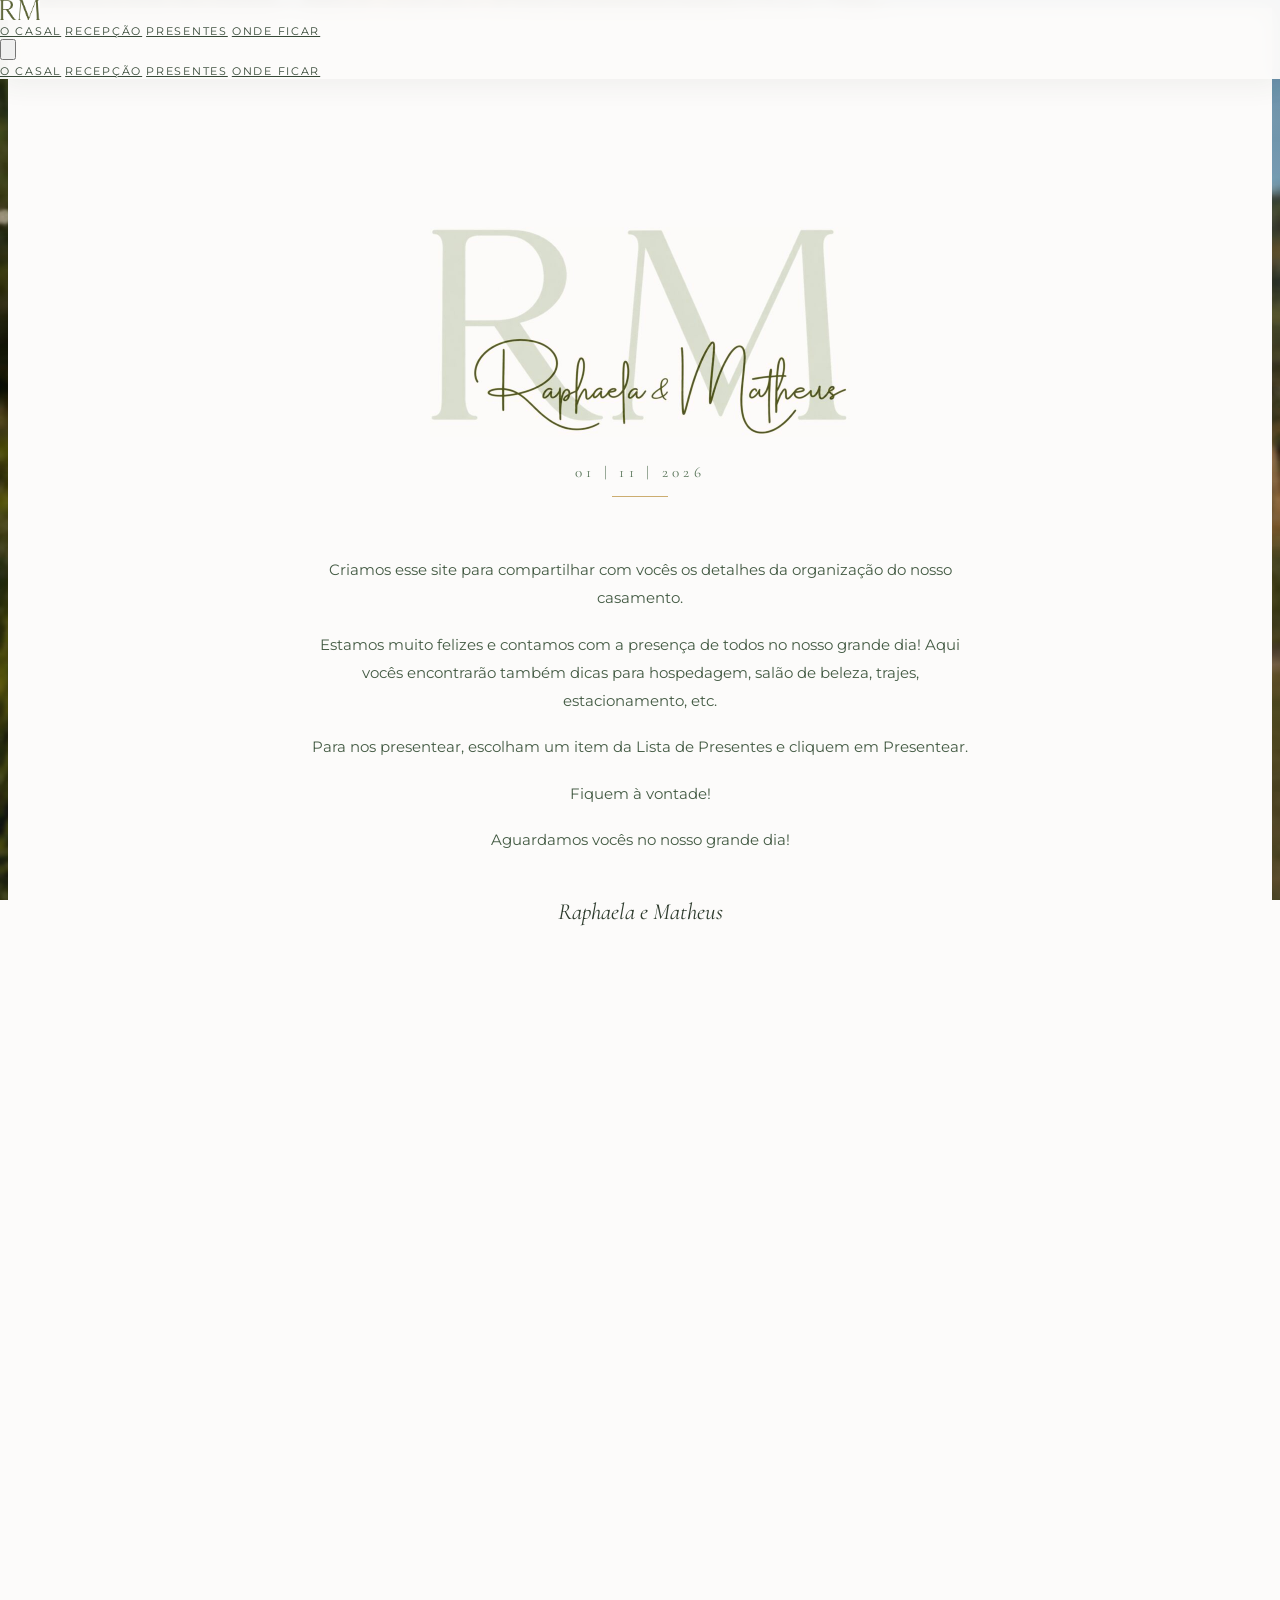
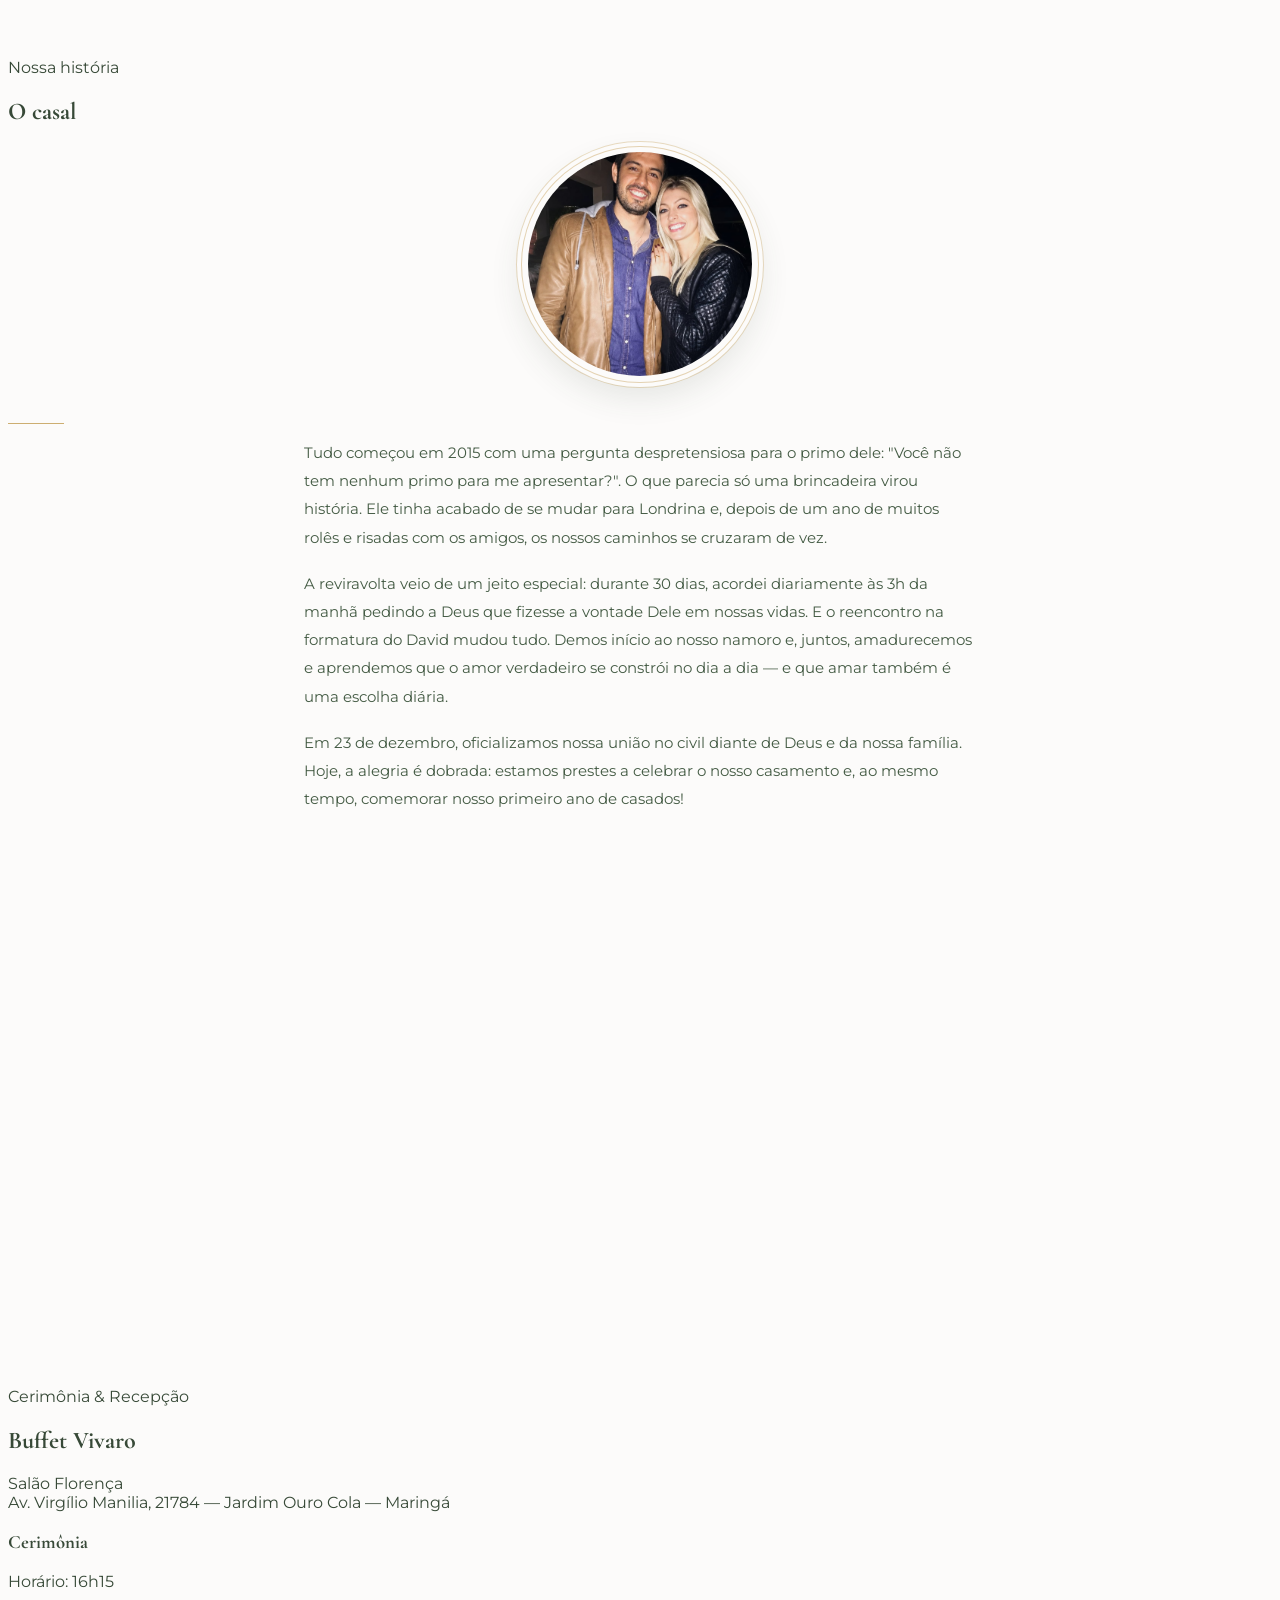
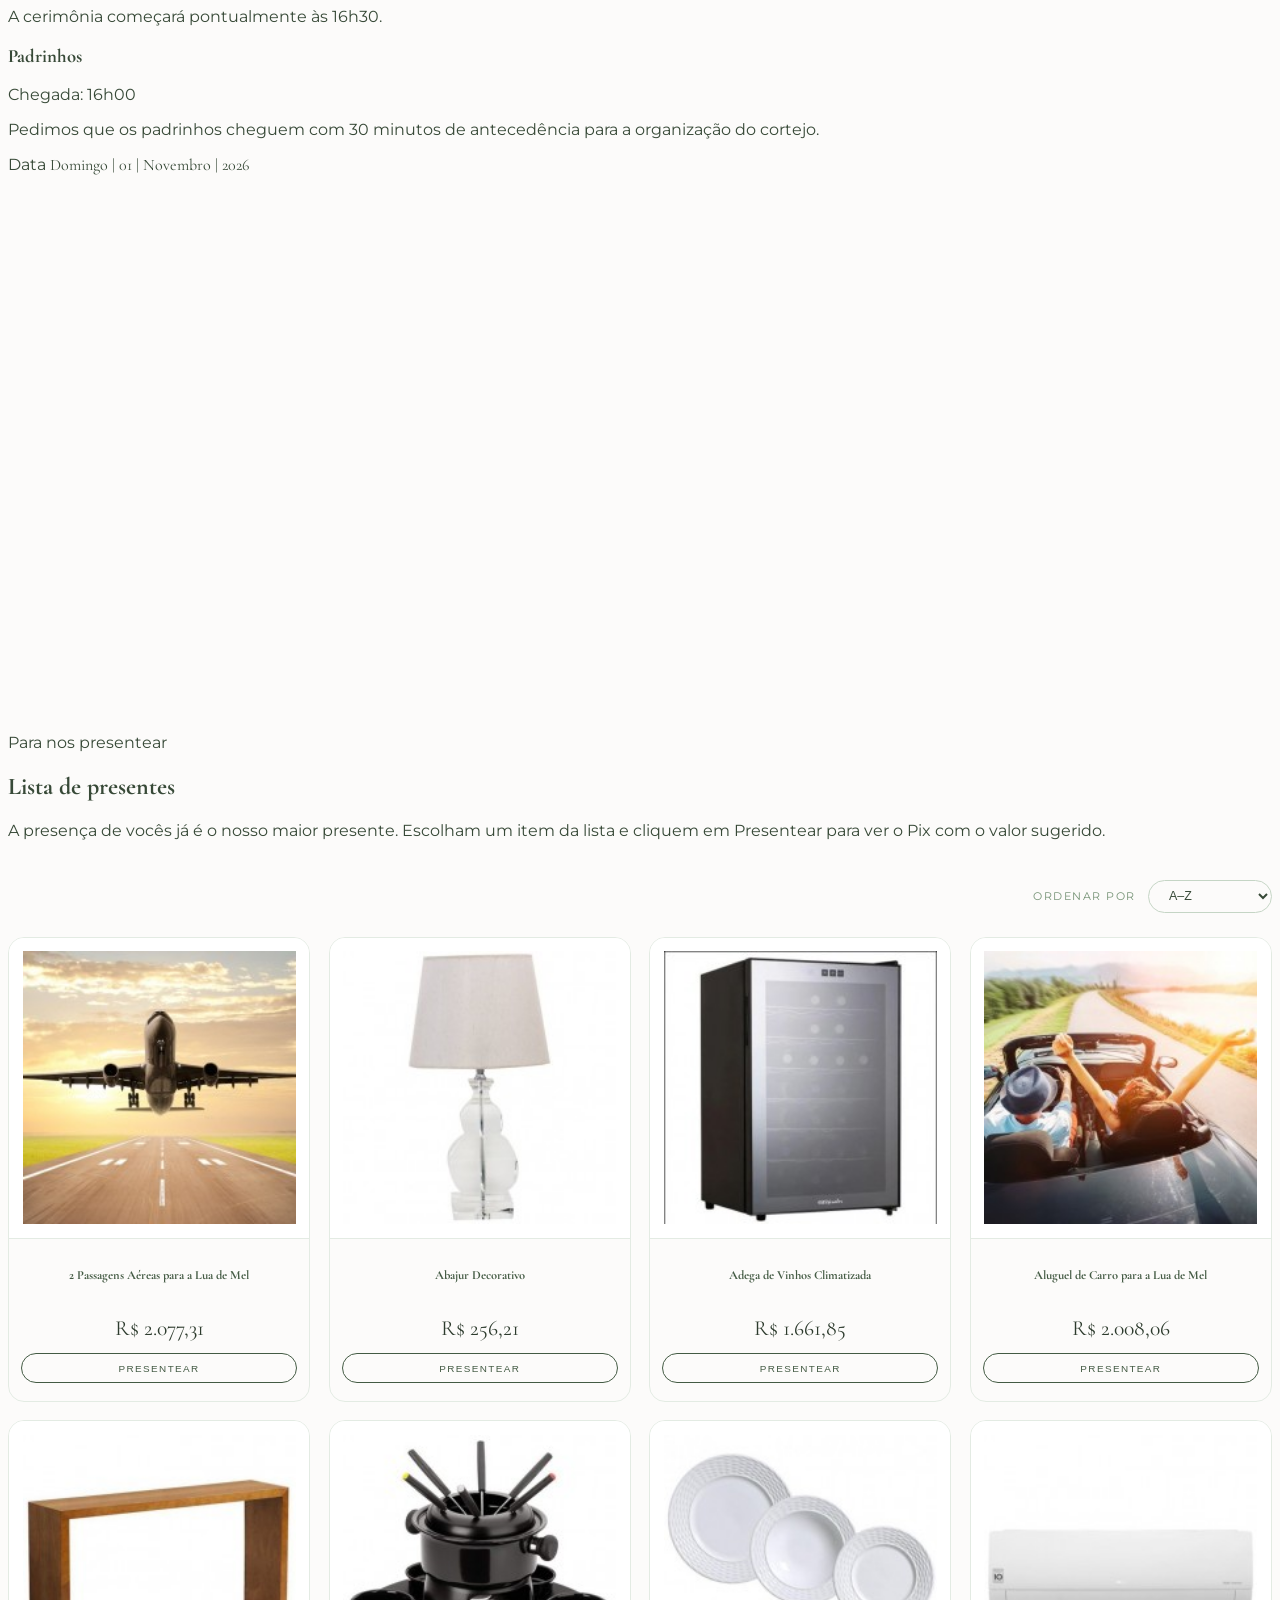
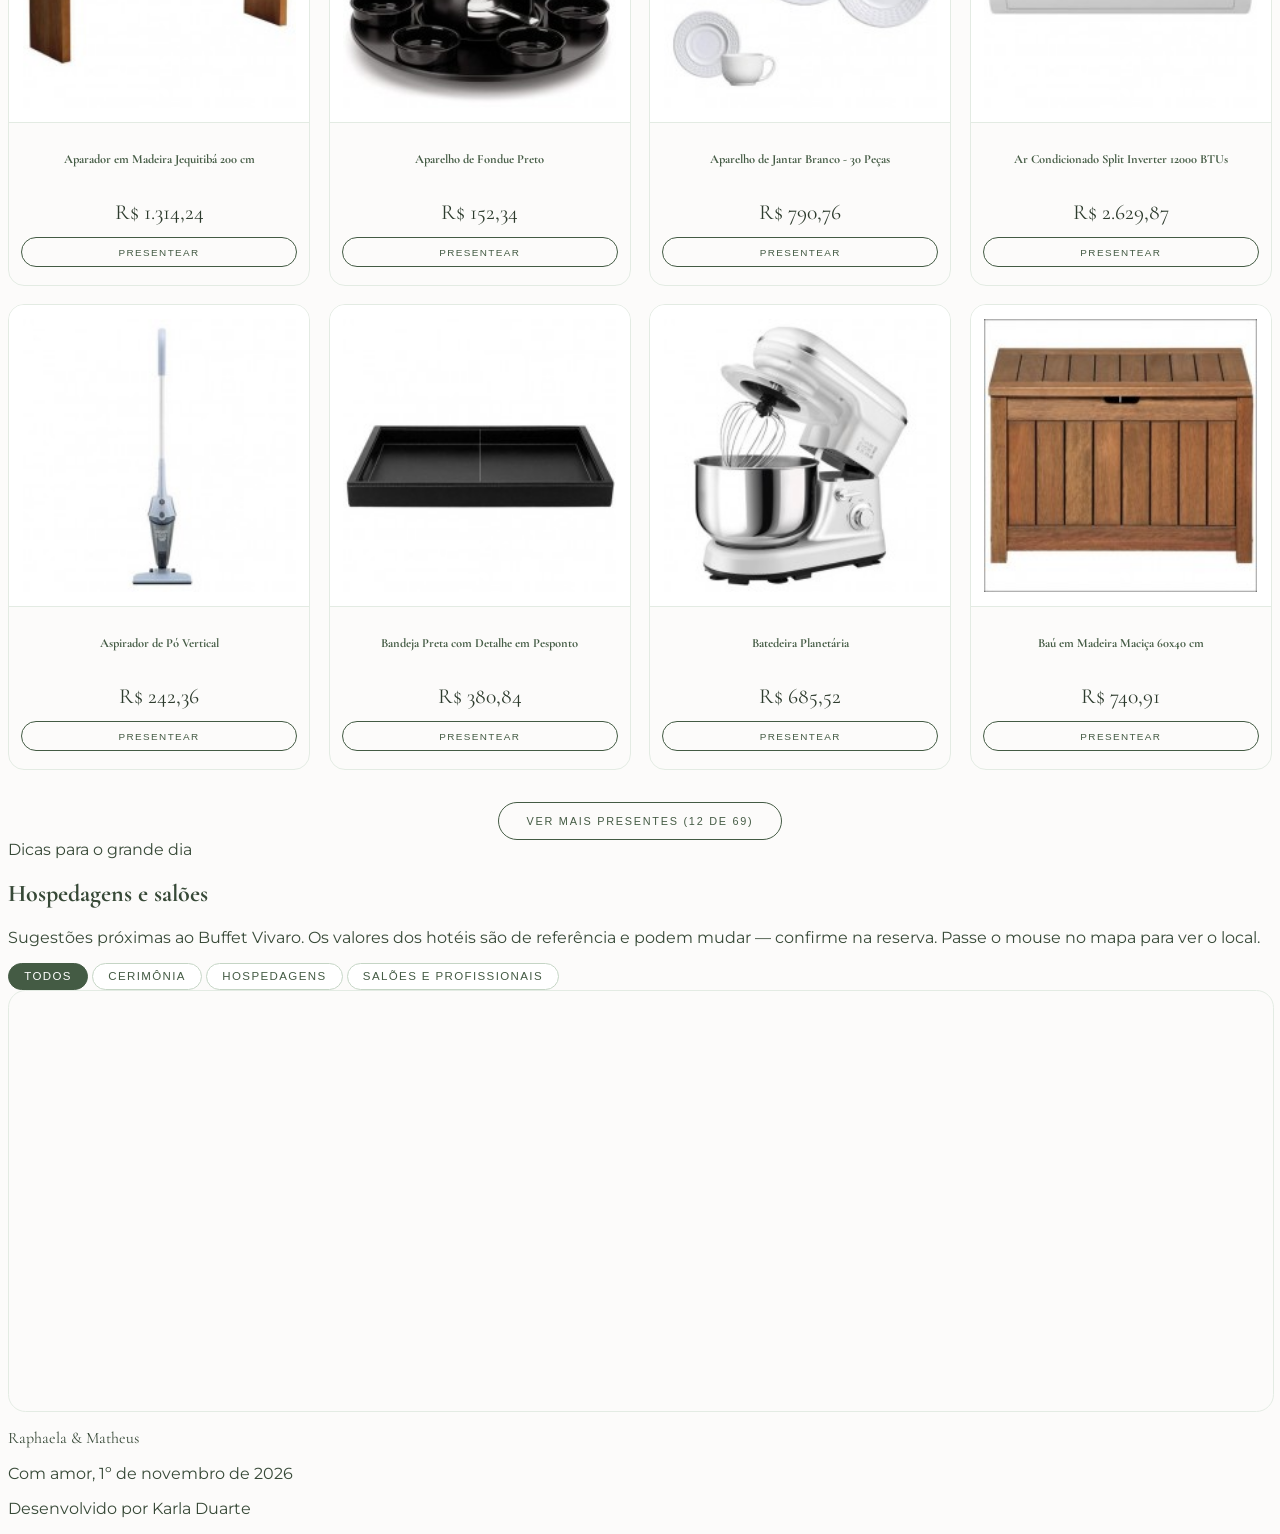
==== commit 435818cd: "fix: alinha miniatura RM, logo mais leve e crédito no convite O WhatsApp passa a usar um JPEG 1200x6" ====
--- a/index.html
+++ b/index.html
@@ -12,17 +12,19 @@
     <meta property="og:url" content="https://www.raphaelazanin.com.br/">
     <meta property="og:title" content="Raphaela & Matheus — Site do Casamento">
     <meta property="og:description" content="Site do casamento de Raphaela e Matheus. Domingo, 1º de novembro de 2026, às 16h15, no Buffet Vivaro (Salão Florença), Maringá.">
-    <meta property="og:image" content="https://www.raphaelazanin.com.br/assets/logo2.jpeg">
-    <meta property="og:image:secure_url" content="https://www.raphaelazanin.com.br/assets/logo2.jpeg">
+    <meta property="og:image" content="https://www.raphaelazanin.com.br/assets/og-rm.jpg">
+    <meta property="og:image:secure_url" content="https://www.raphaelazanin.com.br/assets/og-rm.jpg">
     <meta property="og:image:type" content="image/jpeg">
-    <meta property="og:image:width" content="913">
-    <meta property="og:image:height" content="456">
+    <meta property="og:image:width" content="1200">
+    <meta property="og:image:height" content="630">
     <meta property="og:image:alt" content="Raphaela & Matheus">
     <meta property="og:locale" content="pt_BR">
     <meta name="twitter:card" content="summary_large_image">
     <meta name="twitter:title" content="Raphaela & Matheus — Site do Casamento">
     <meta name="twitter:description" content="Site do casamento de Raphaela e Matheus. Domingo, 1º de novembro de 2026, às 16h15, no Buffet Vivaro (Salão Florença), Maringá.">
-    <meta name="twitter:image" content="https://www.raphaelazanin.com.br/assets/logo2.jpeg">
+    <meta name="twitter:image" content="https://www.raphaelazanin.com.br/assets/og-rm.jpg">
+    <link rel="image_src" href="https://www.raphaelazanin.com.br/assets/og-rm.jpg">
+    <link rel="preload" as="image" href="assets/logo-hero.jpg" fetchpriority="high">
     <script src="https://cdn.tailwindcss.com"></script>
     <link rel="preconnect" href="https://fonts.googleapis.com">
     <link rel="preconnect" href="https://fonts.gstatic.com" crossorigin>
@@ -778,7 +780,7 @@
     <header class="site-nav" id="siteNav">
         <div class="max-w-6xl mx-auto flex items-center justify-between gap-4 px-4 py-4">
             <a href="#home" class="shrink-0">
-                <img class="nav-logo" src="assets/logo2.png" alt="Raphaela & Matheus" width="913" height="456" decoding="async">
+                <img class="nav-logo" src="assets/logo2.jpeg" alt="Raphaela & Matheus" width="182" height="91" decoding="async">
             </a>
             <nav class="hidden md:flex items-center gap-6" id="desktopNav">
                 <a href="#casal" class="transition">O casal</a>
@@ -804,7 +806,7 @@
 
     <section id="home" class="hero">
         <h1>
-            <img class="hero-logo" src="assets/logo-in-vitro.png" alt="Raphaela & Matheus" width="1774" height="887" decoding="async">
+            <img class="hero-logo" src="assets/logo-hero.jpg" alt="Raphaela & Matheus" width="840" height="420" fetchpriority="high" decoding="sync">
         </h1>
         <p class="hero-date">01 | 11 | 2026</p>
         <div class="gold-line mt-6" aria-hidden="true"></div>
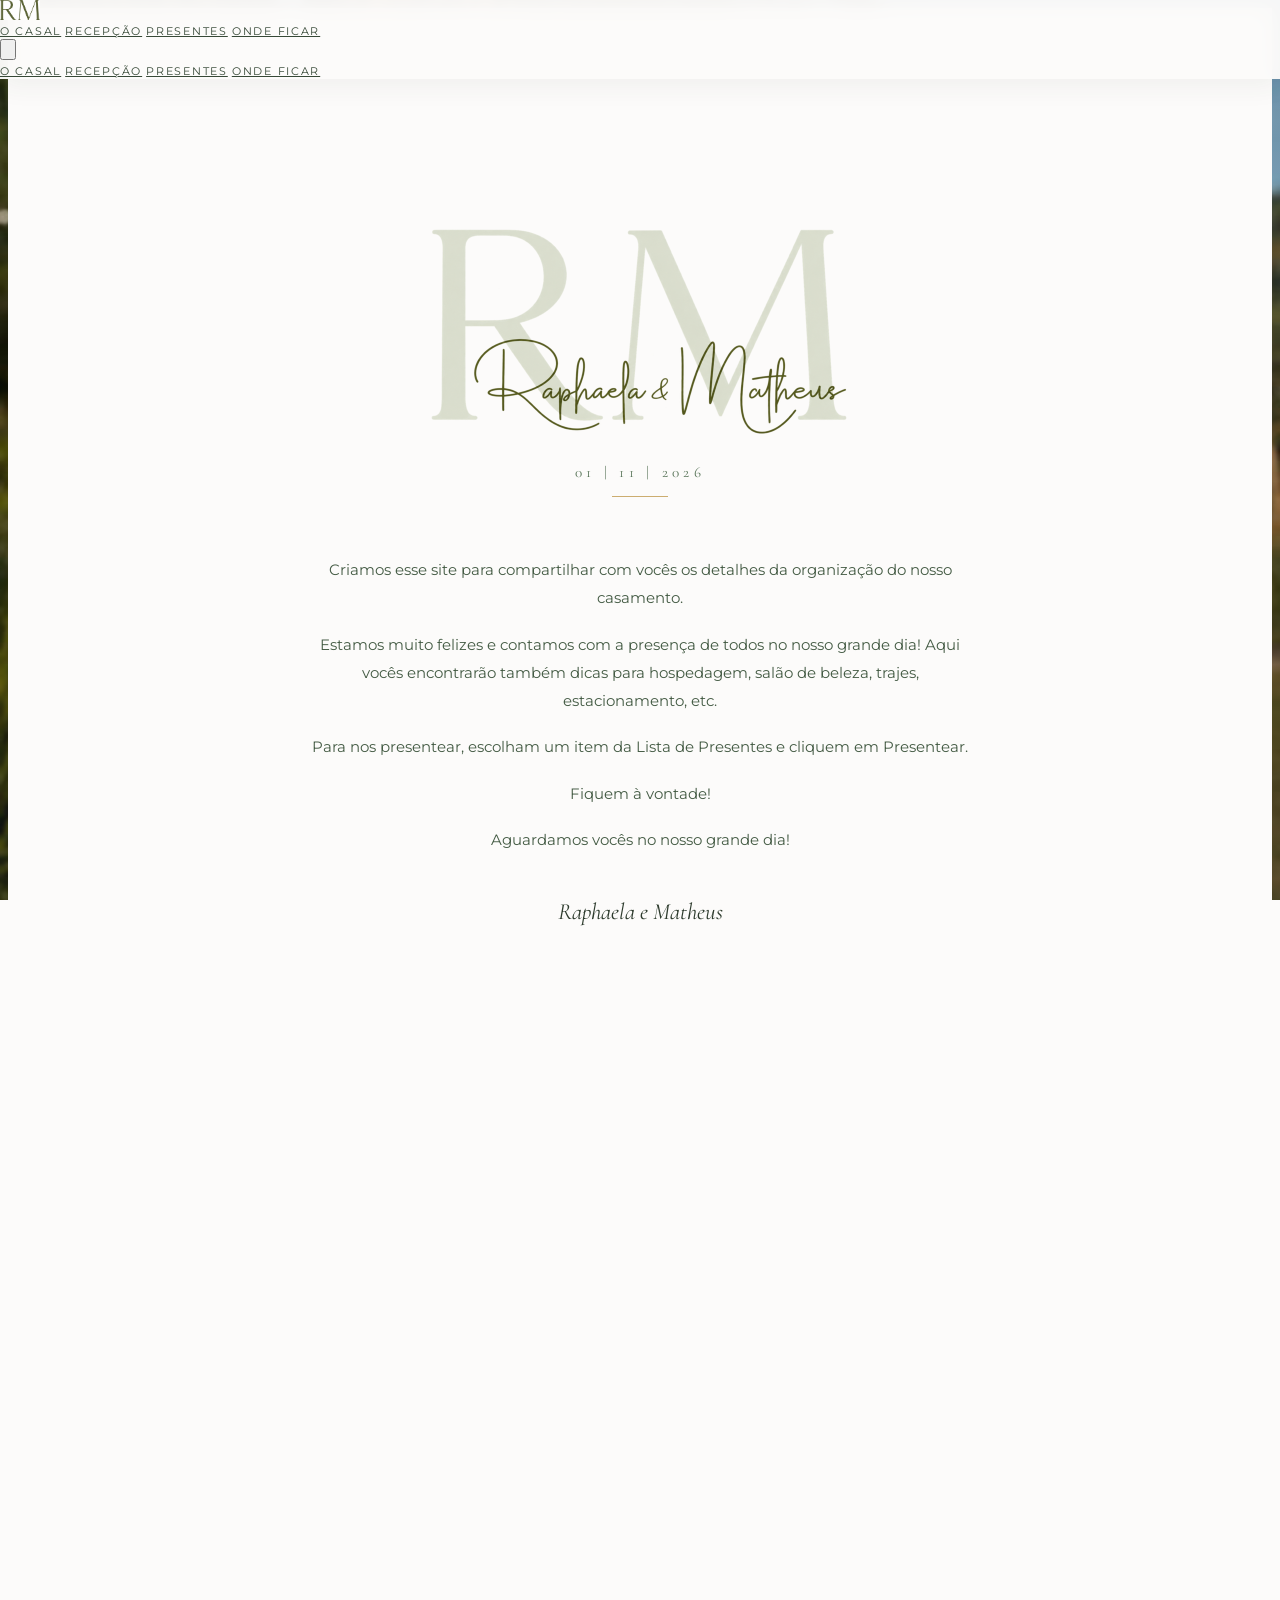
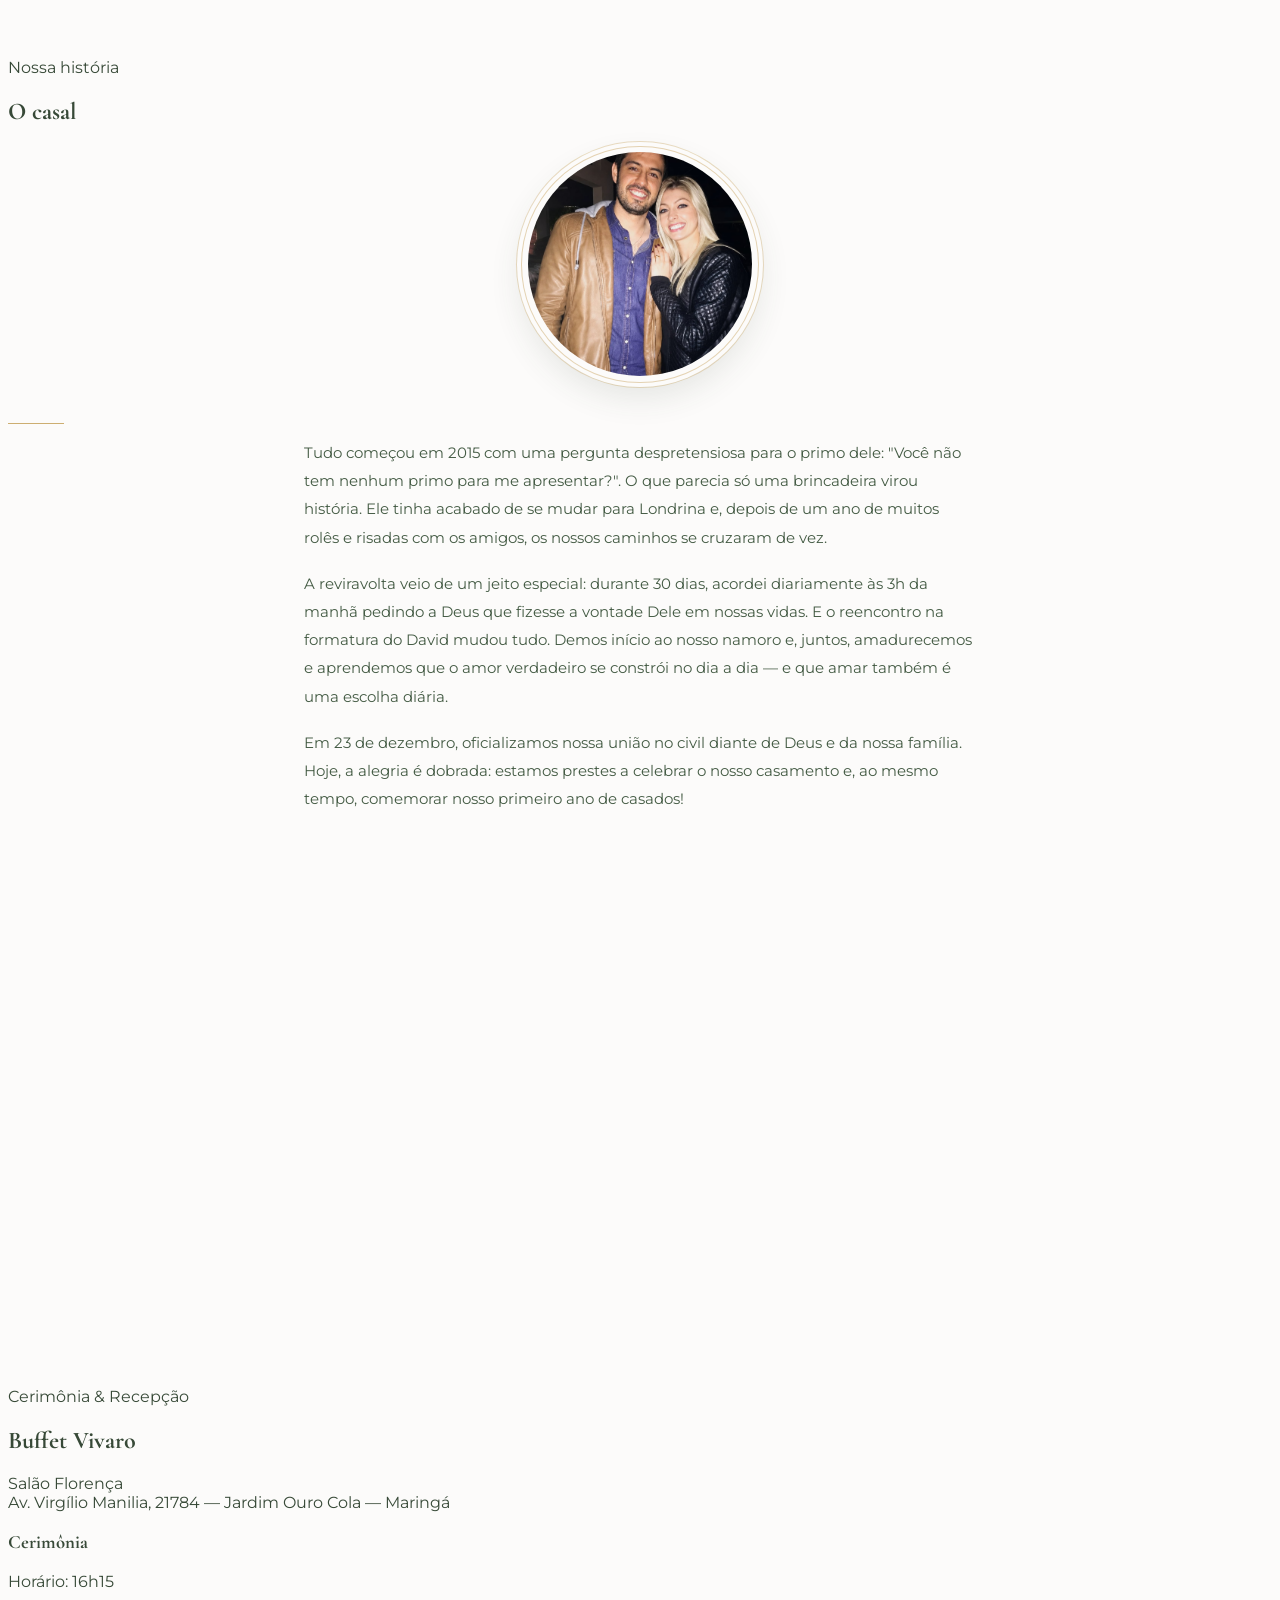
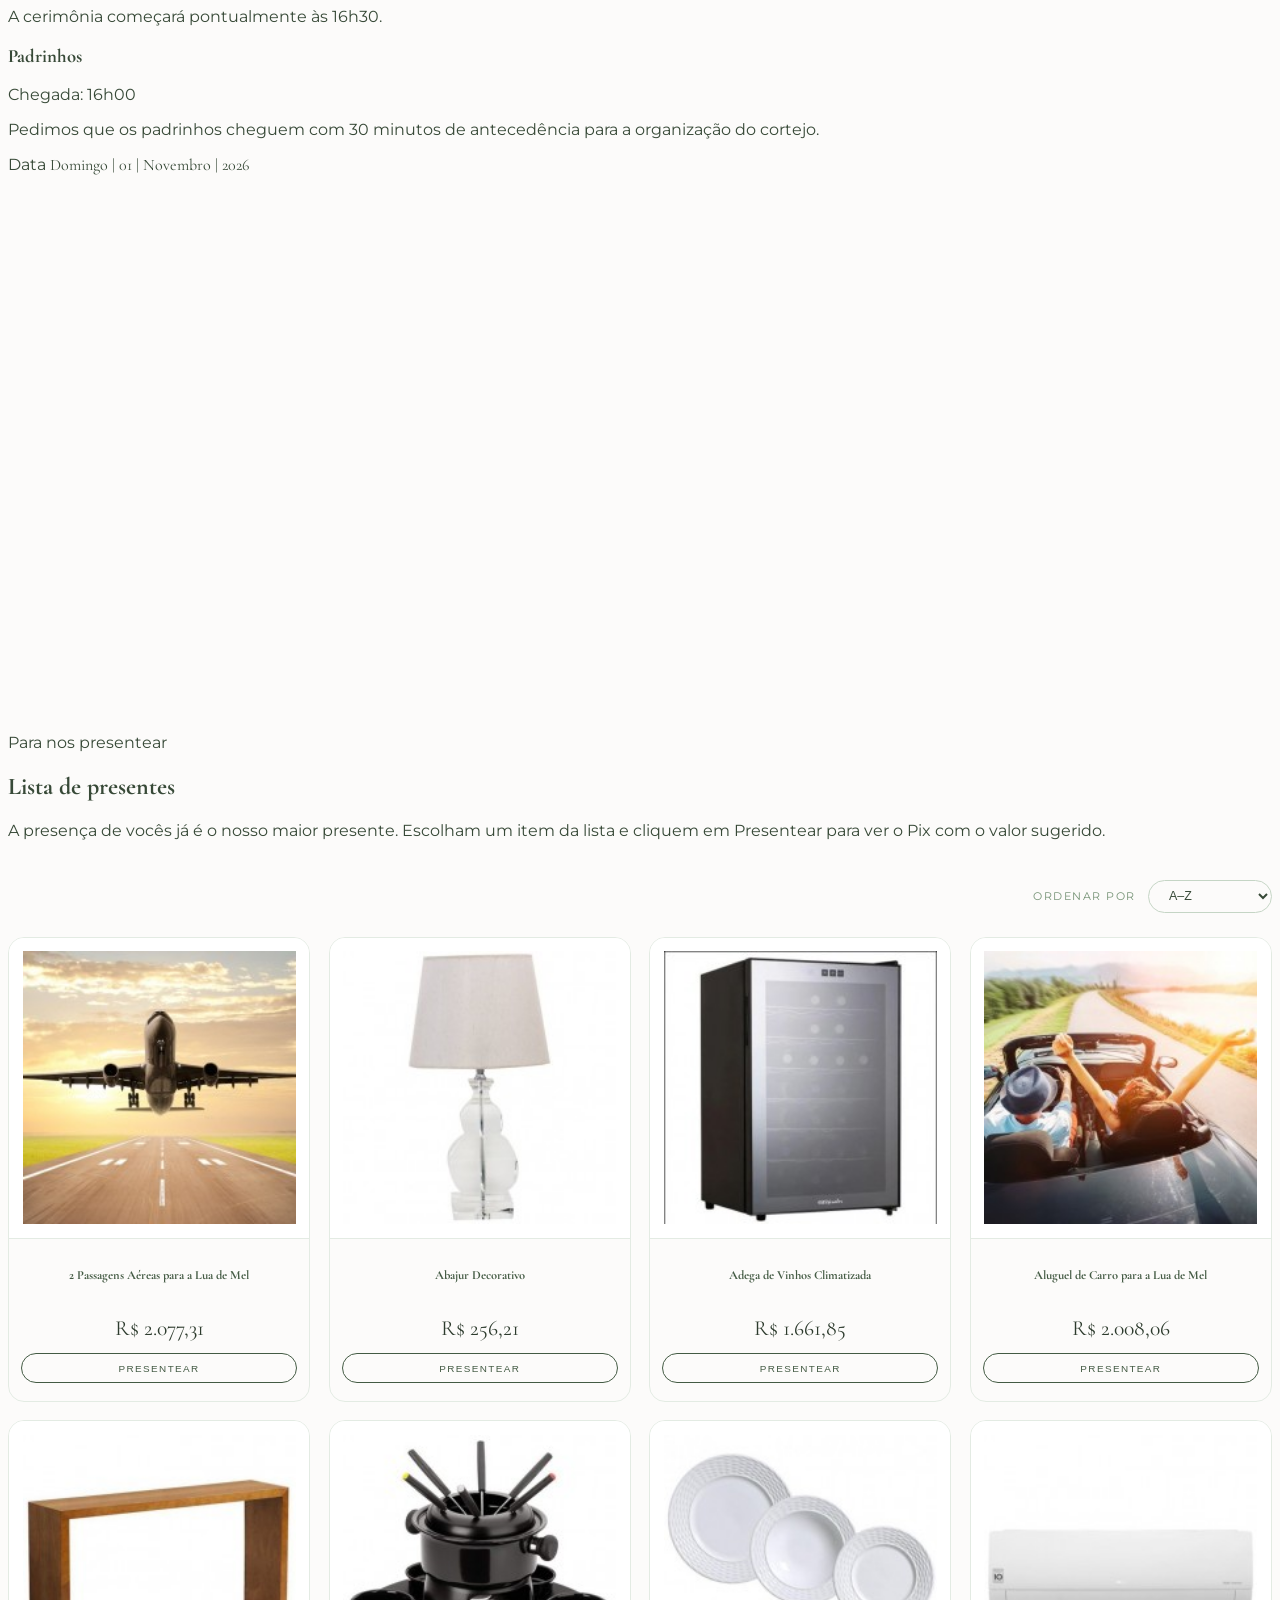
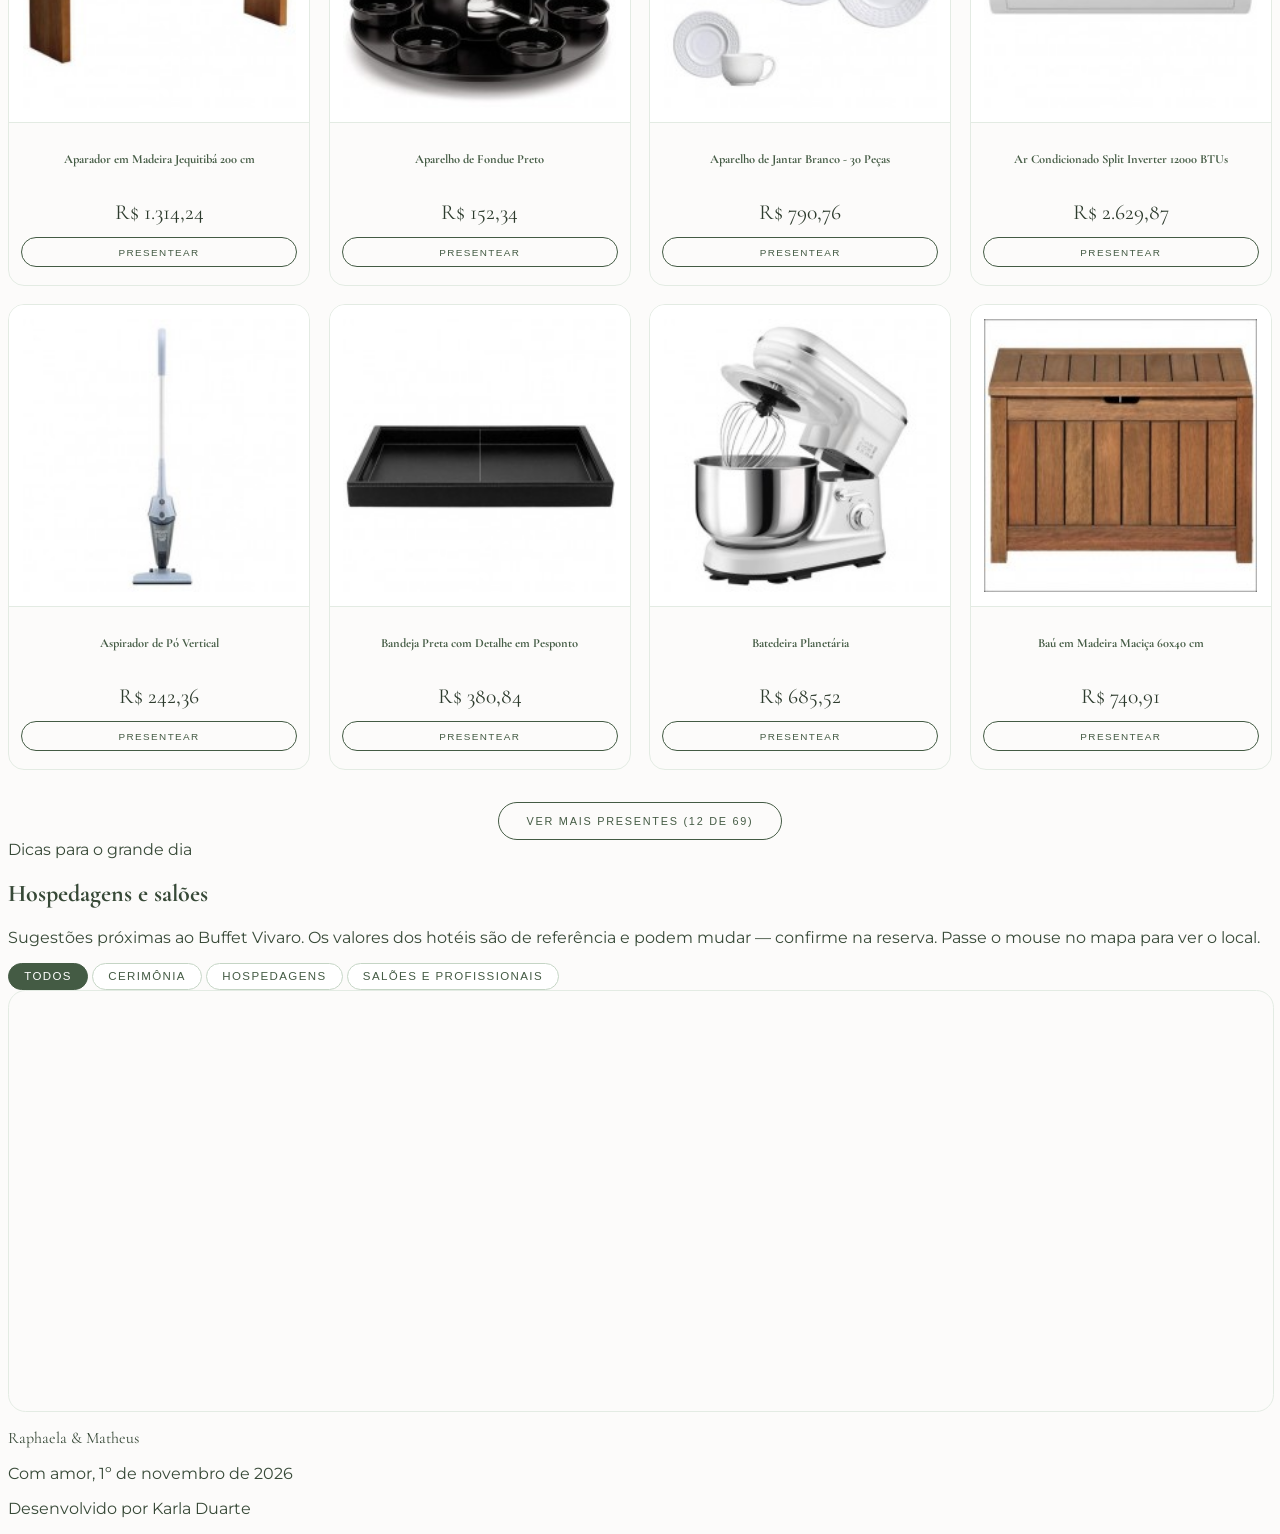
==== commit ef20ad81: "fix: devolve a logo transparente no hero para o modo escuro O JPEG de fundo sólido quebra no dark mo" ====
--- a/index.html
+++ b/index.html
@@ -24,7 +24,7 @@
     <meta name="twitter:description" content="Site do casamento de Raphaela e Matheus. Domingo, 1º de novembro de 2026, às 16h15, no Buffet Vivaro (Salão Florença), Maringá.">
     <meta name="twitter:image" content="https://www.raphaelazanin.com.br/assets/og-rm.jpg">
     <link rel="image_src" href="https://www.raphaelazanin.com.br/assets/og-rm.jpg">
-    <link rel="preload" as="image" href="assets/logo-hero.jpg" fetchpriority="high">
+    <link rel="preload" as="image" href="assets/logo-hero.png" fetchpriority="high">
     <script src="https://cdn.tailwindcss.com"></script>
     <link rel="preconnect" href="https://fonts.googleapis.com">
     <link rel="preconnect" href="https://fonts.gstatic.com" crossorigin>
@@ -806,7 +806,7 @@
 
     <section id="home" class="hero">
         <h1>
-            <img class="hero-logo" src="assets/logo-hero.jpg" alt="Raphaela & Matheus" width="840" height="420" fetchpriority="high" decoding="sync">
+            <img class="hero-logo" src="assets/logo-hero.png" alt="Raphaela & Matheus" width="840" height="420" fetchpriority="high" decoding="sync">
         </h1>
         <p class="hero-date">01 | 11 | 2026</p>
         <div class="gold-line mt-6" aria-hidden="true"></div>
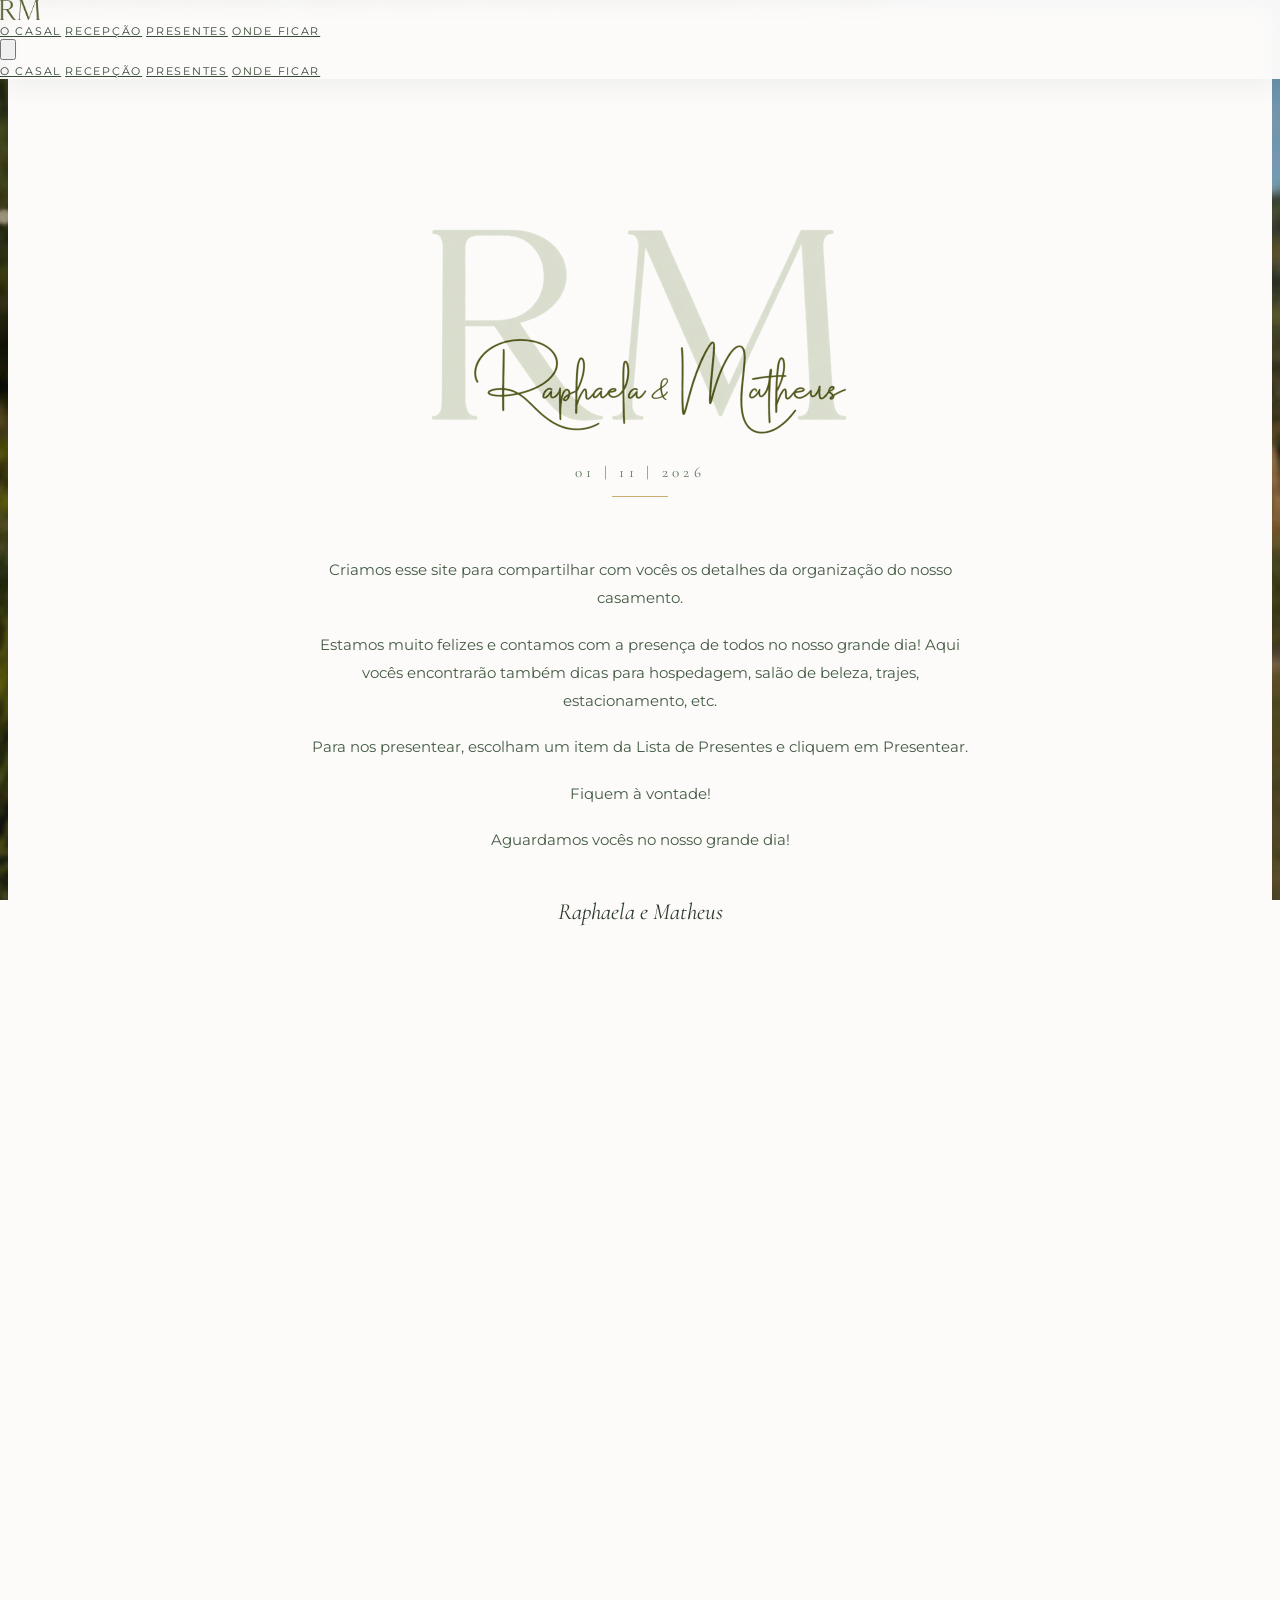
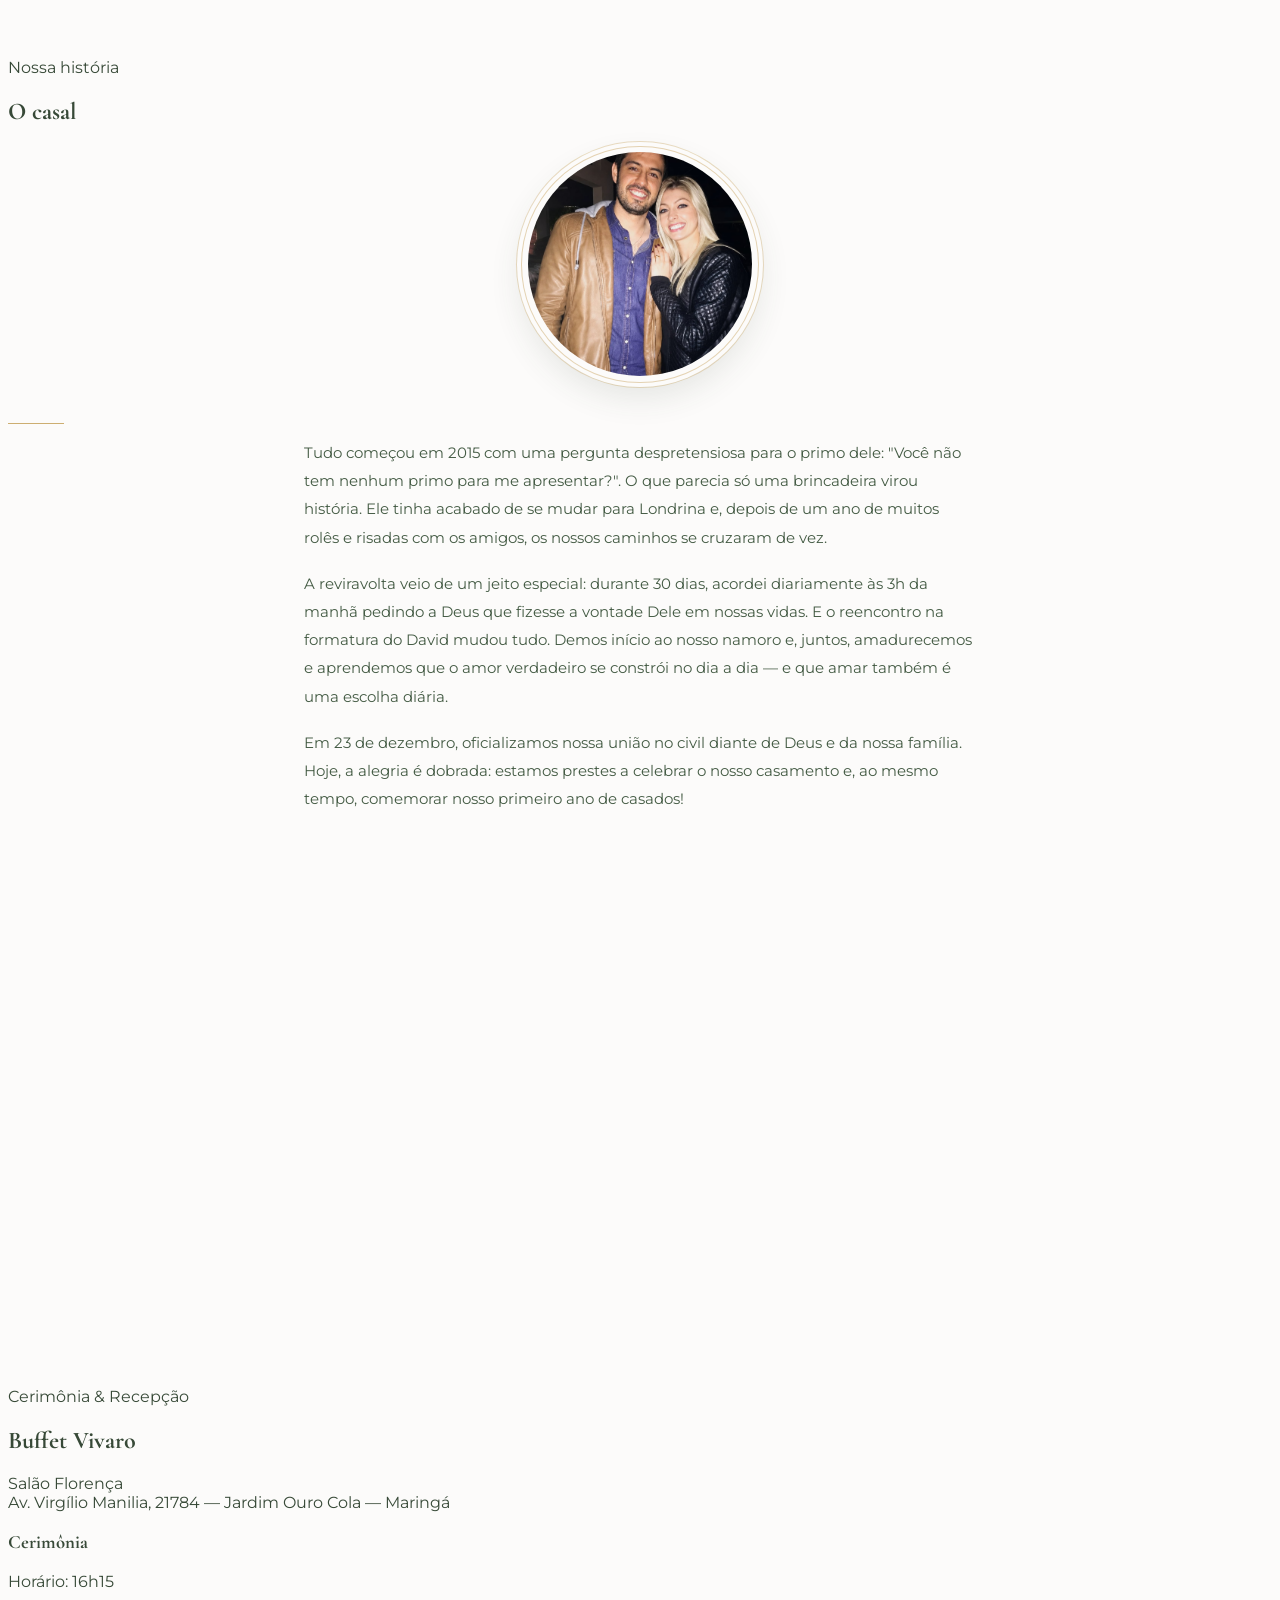
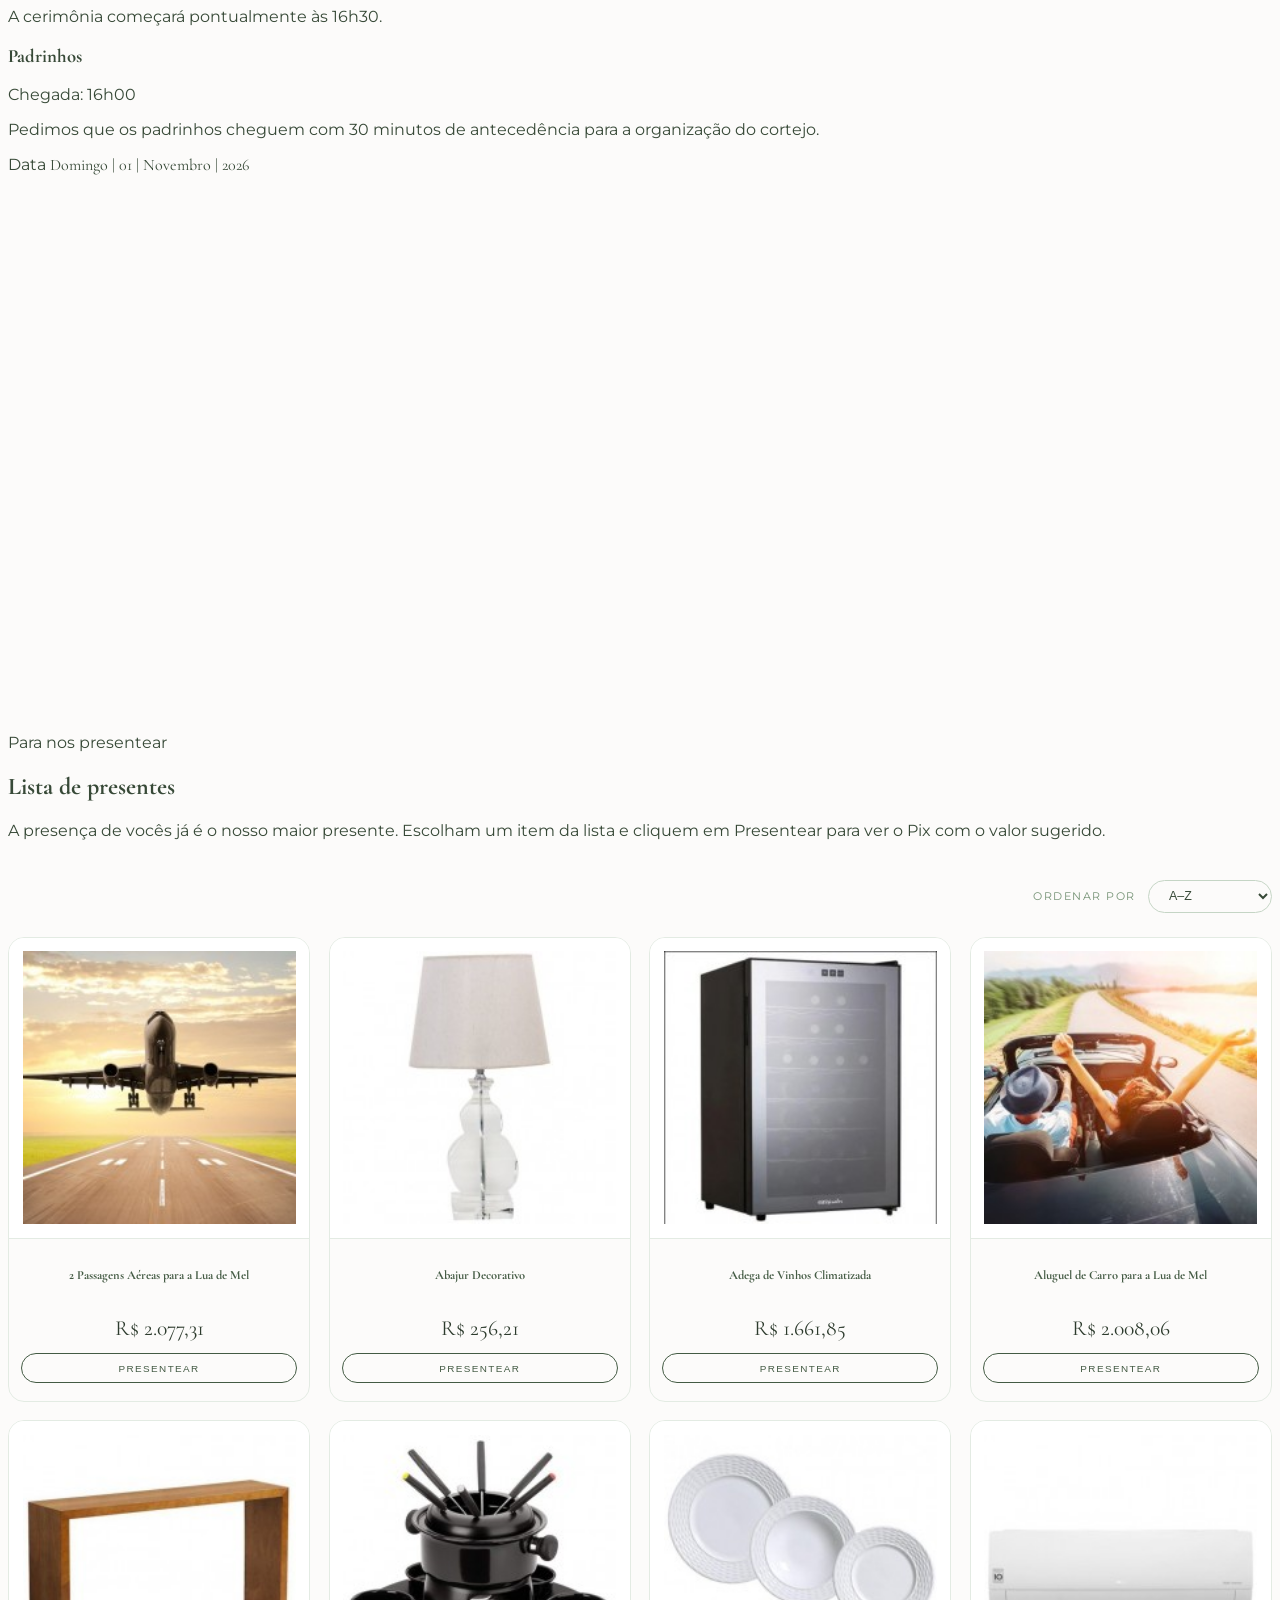
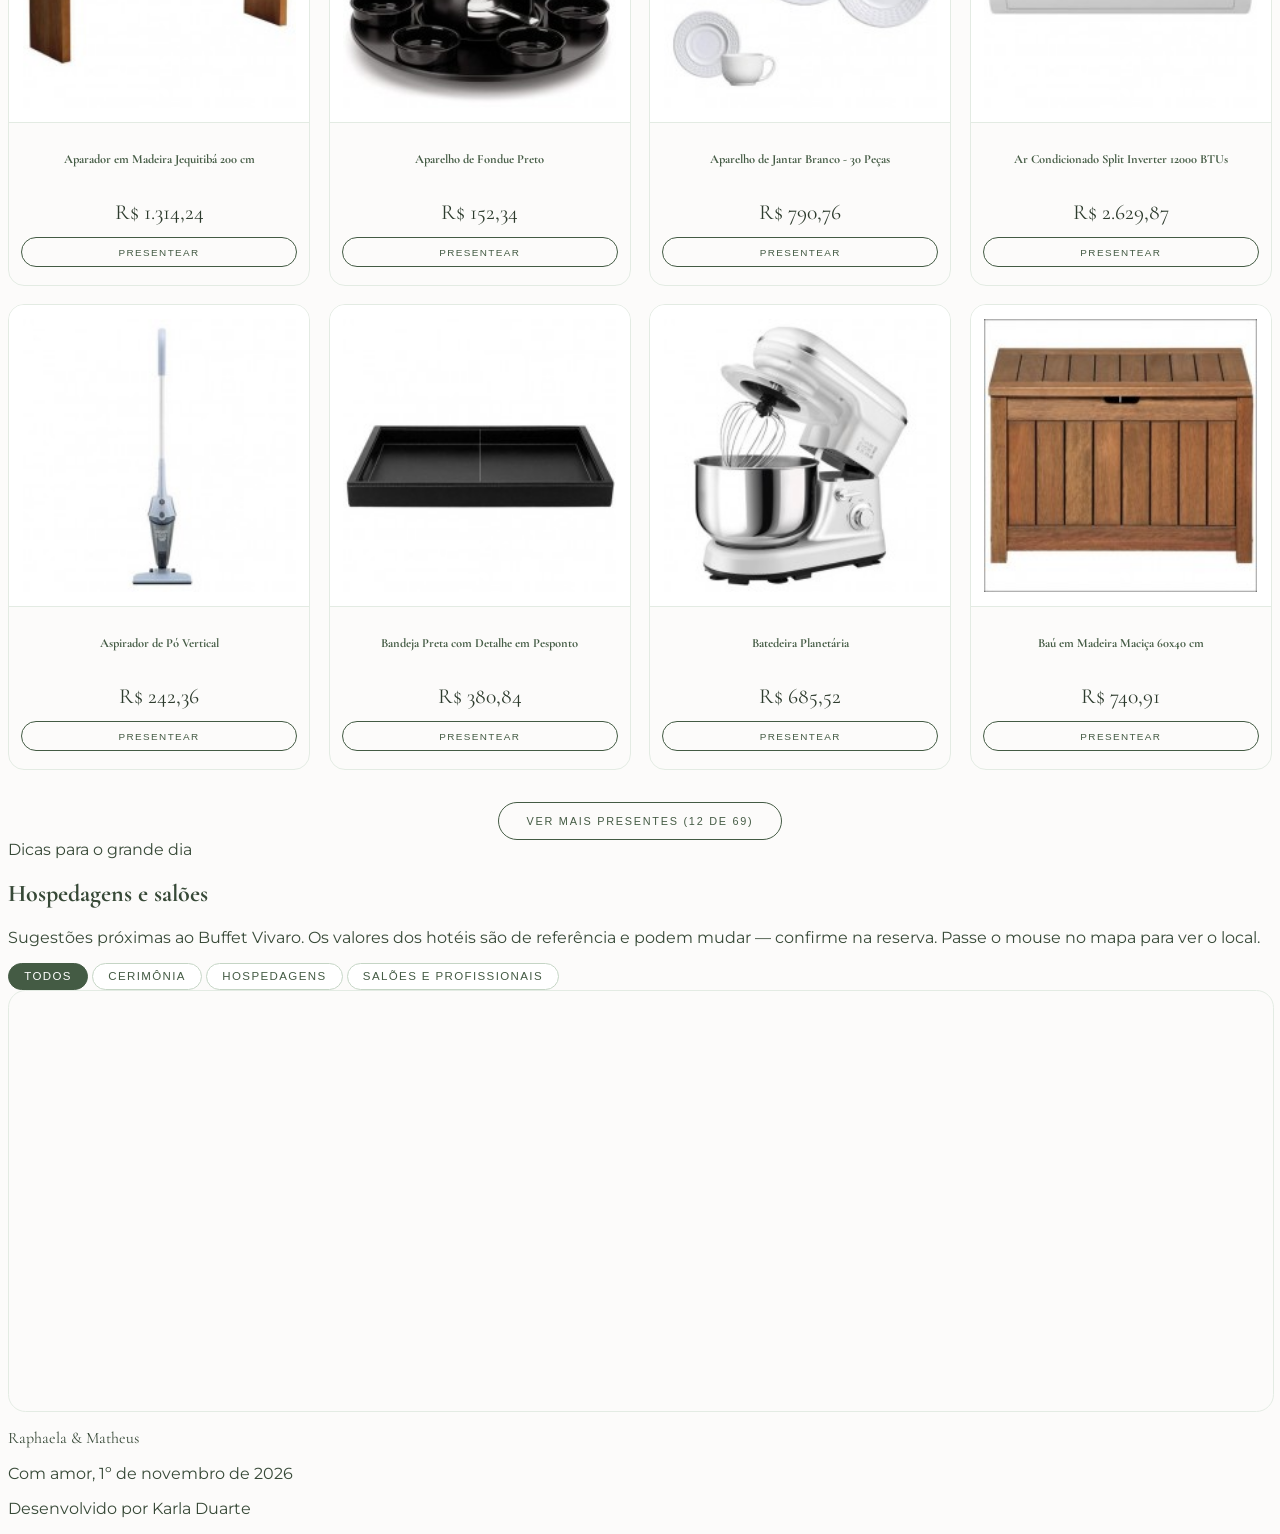
==== commit b9f09676: "fix: usa PNG transparente no ícone RM do menu O JPEG branco no canto superior quebrava o modo escuro" ====
--- a/index.html
+++ b/index.html
@@ -101,6 +101,7 @@
             height: 1.25rem;
             width: auto;
             display: block;
+            background: transparent;
         }
 
         /* Foto fixa no viewport — o conteúdo passa por cima, como janela */
@@ -160,6 +161,7 @@
             height: auto;
             display: block;
             margin: 0 auto;
+            background: transparent;
         }
         .hero-date {
             margin-top: 0.35rem;
@@ -780,7 +782,7 @@
     <header class="site-nav" id="siteNav">
         <div class="max-w-6xl mx-auto flex items-center justify-between gap-4 px-4 py-4">
             <a href="#home" class="shrink-0">
-                <img class="nav-logo" src="assets/logo2.jpeg" alt="Raphaela & Matheus" width="182" height="91" decoding="async">
+                <img class="nav-logo" src="assets/logo2.png" alt="Raphaela & Matheus" width="182" height="91" decoding="async">
             </a>
             <nav class="hidden md:flex items-center gap-6" id="desktopNav">
                 <a href="#casal" class="transition">O casal</a>
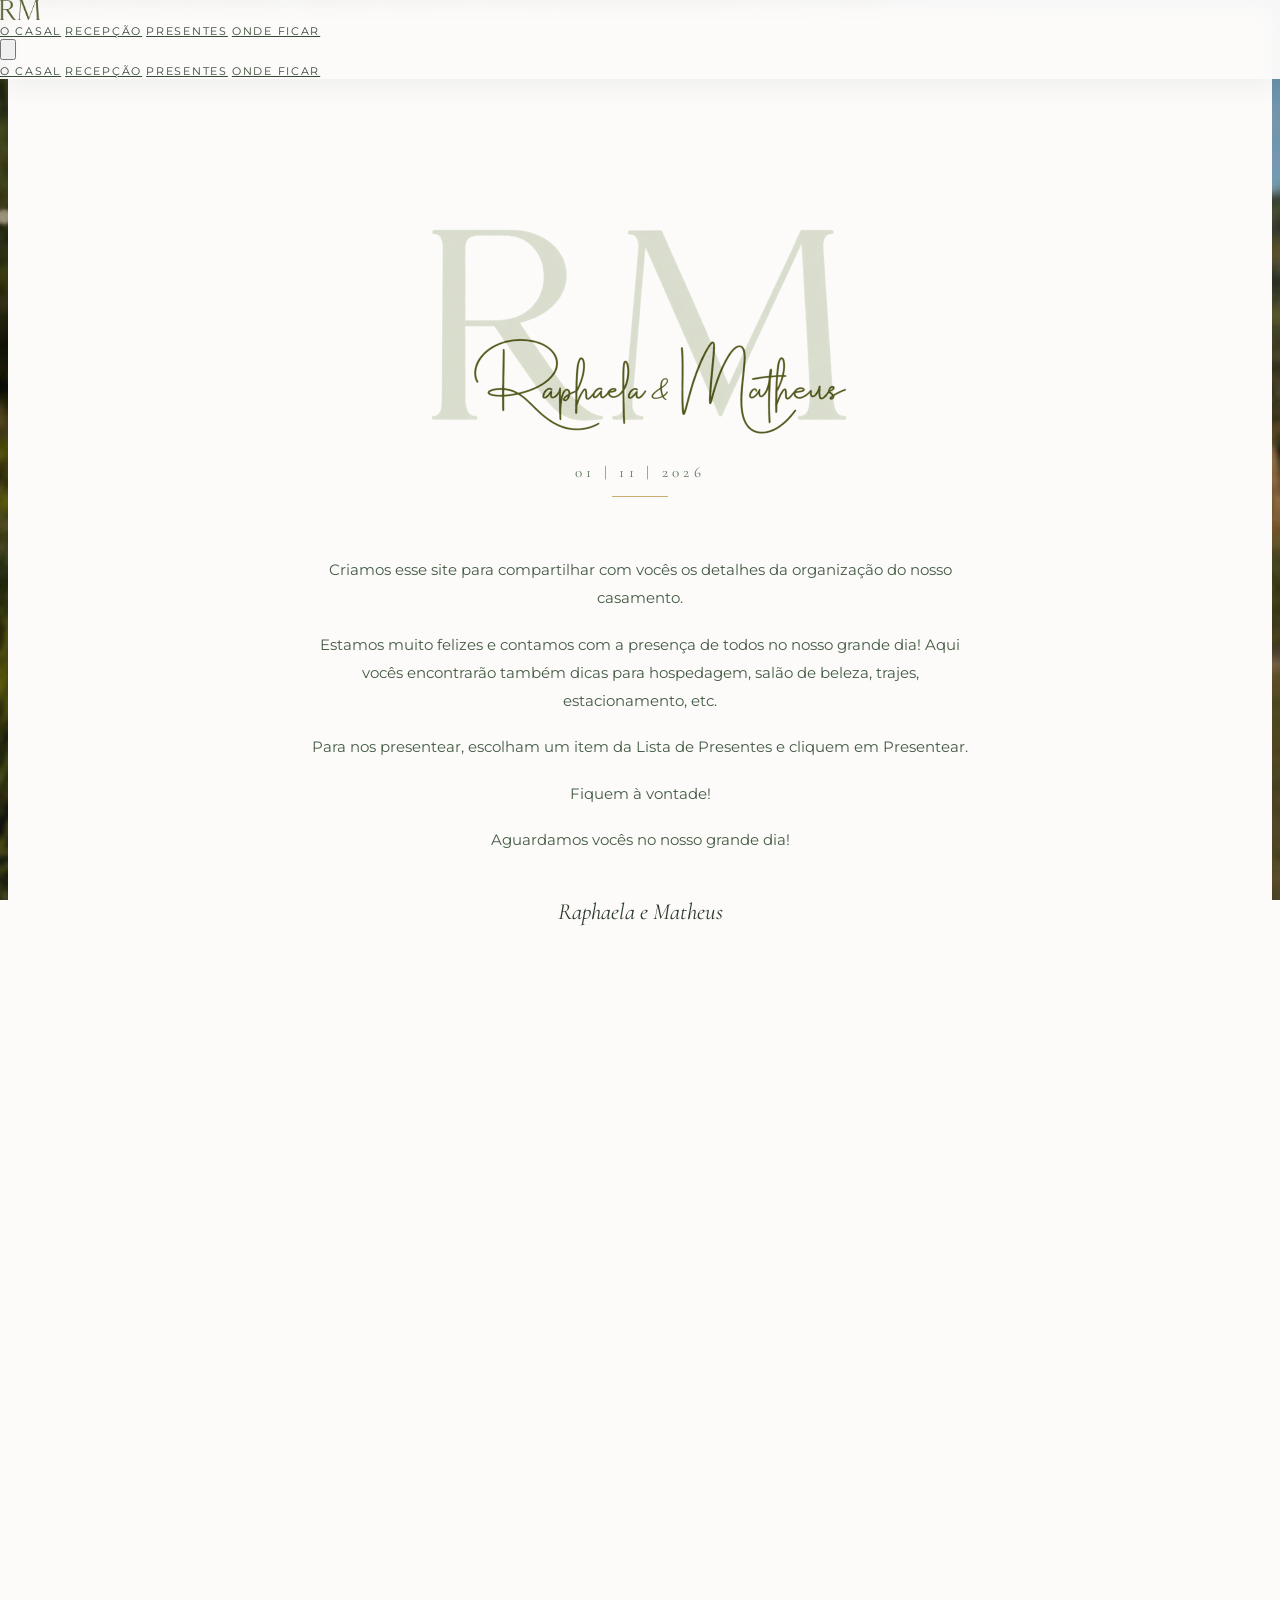
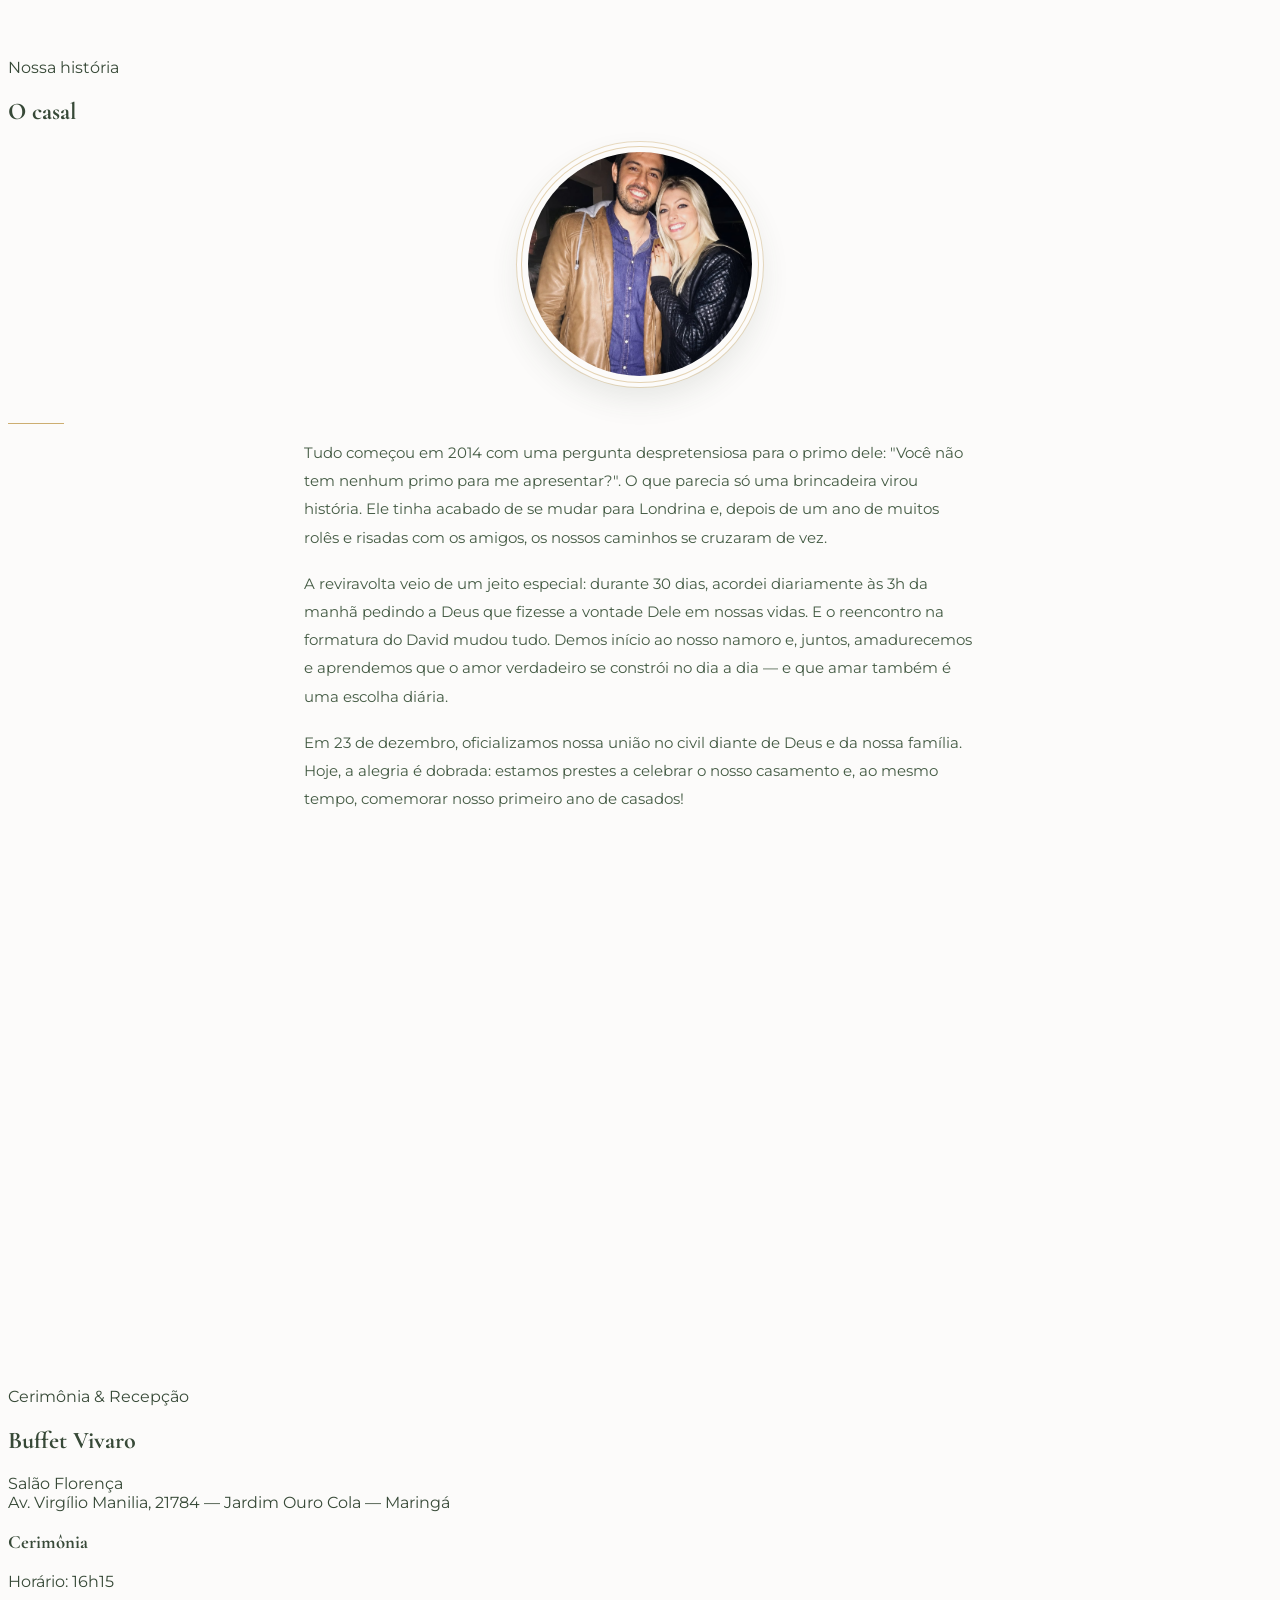
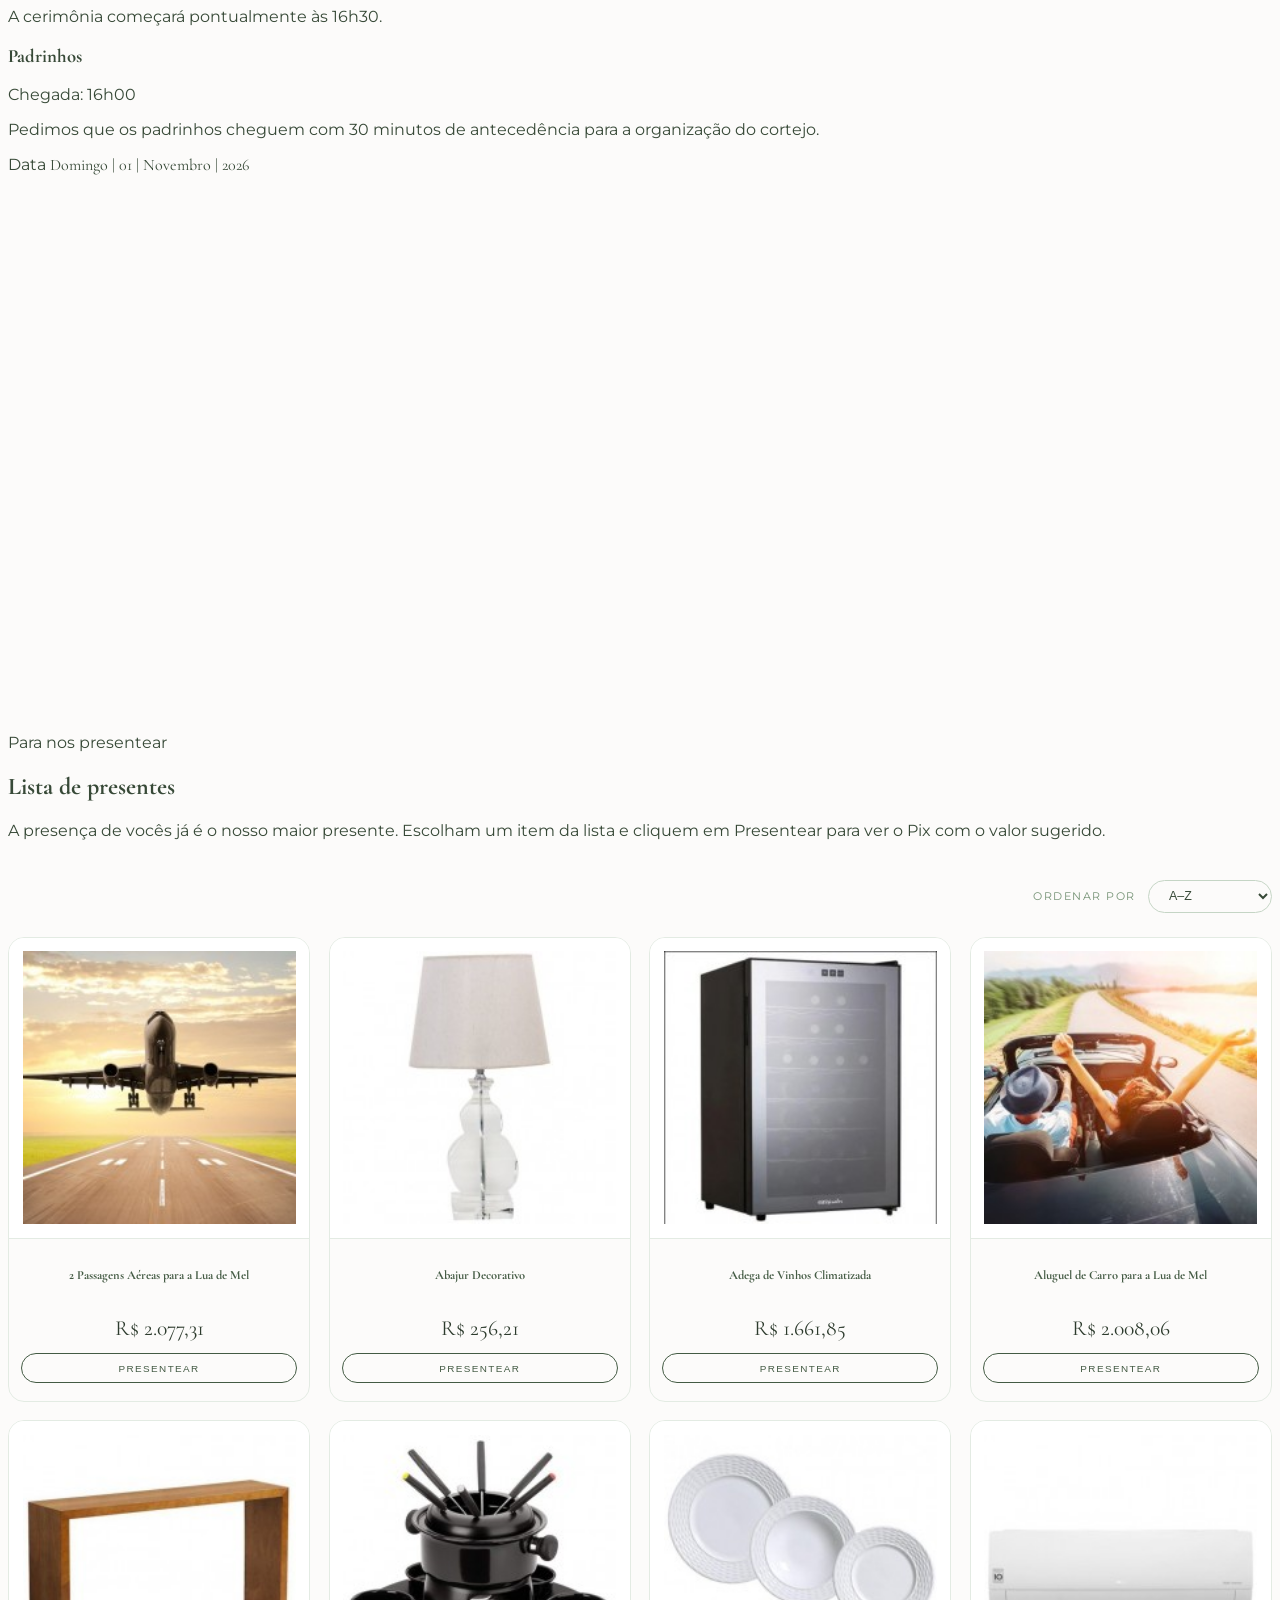
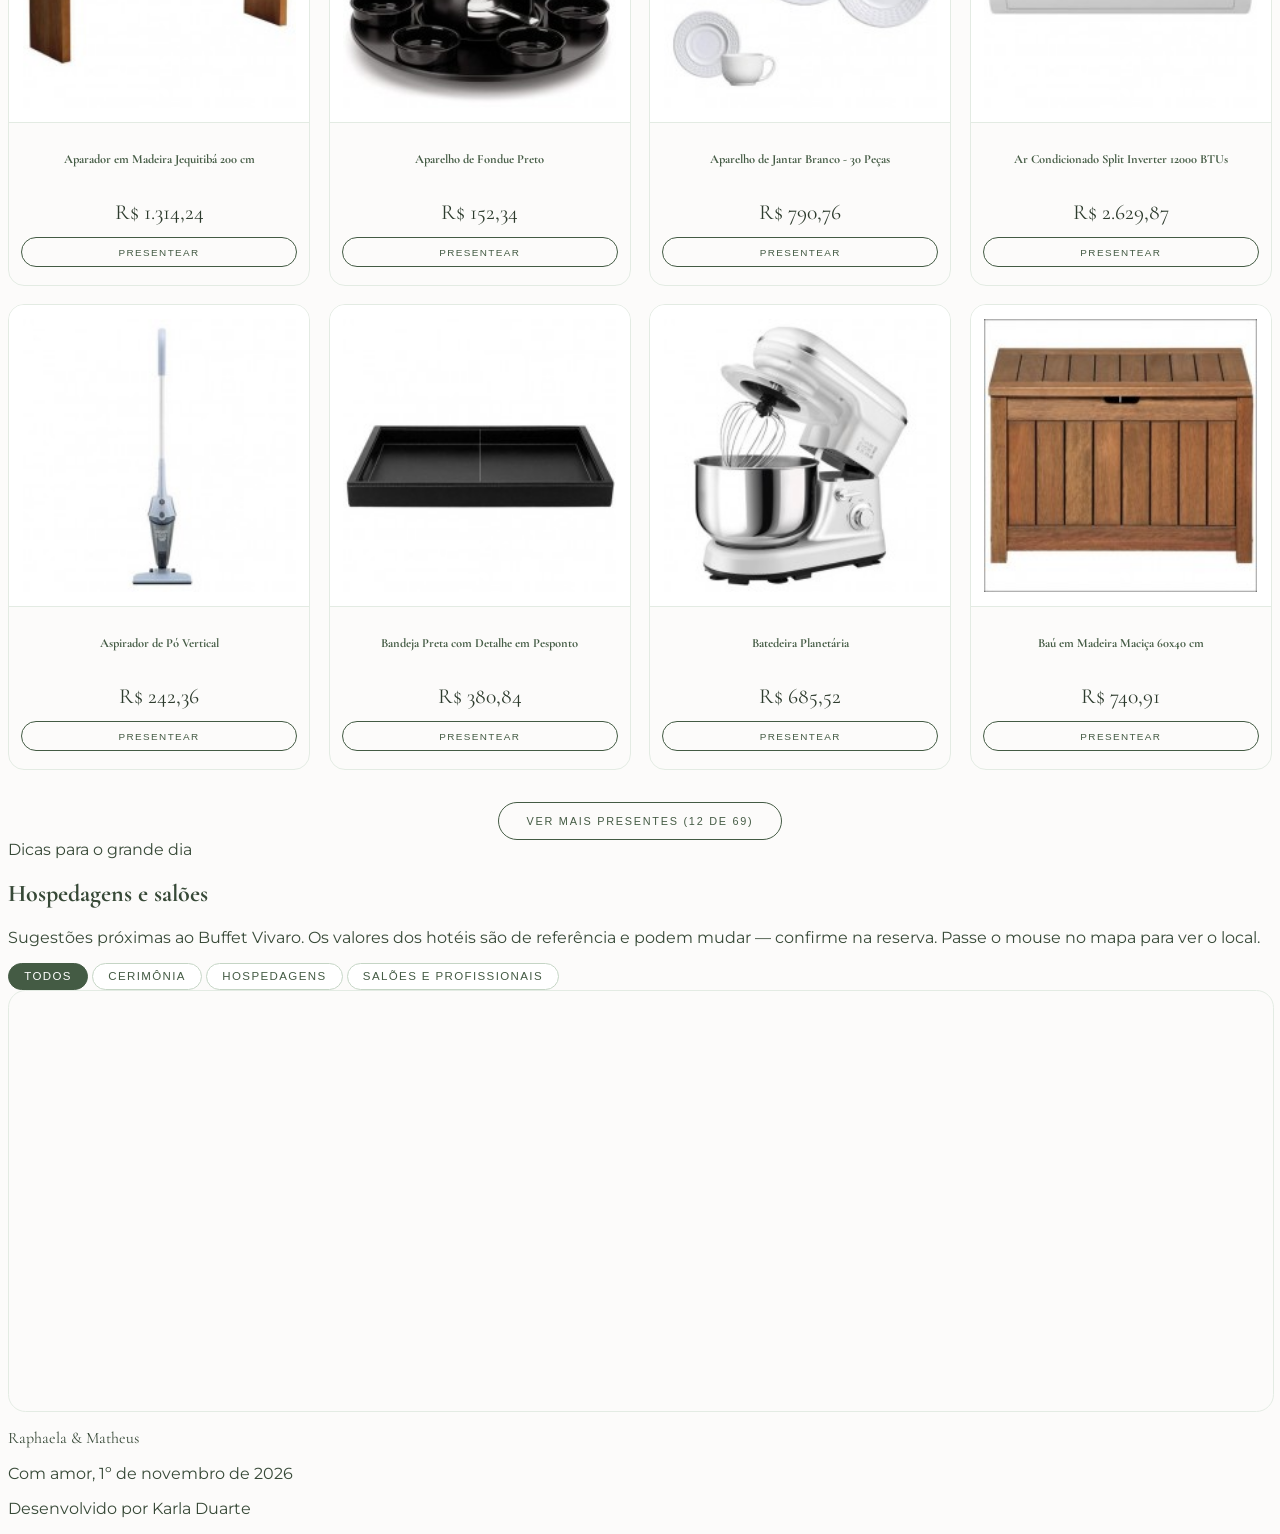
==== commit af619bb9: "refactor: renomeia imagens para kebab-case sem acentos e atualiza história do casal Padroniza nomes " ====
--- a/index.html
+++ b/index.html
@@ -772,17 +772,17 @@
 <body class="overflow-x-hidden">
 
     <div class="page-wallpaper" aria-hidden="true">
-        <img src="assets/foto1.jpeg" alt="" width="1200" height="1600" decoding="async">
+        <img src="assets/couple-portrait.jpeg" alt="" width="1200" height="1600" decoding="async">
     </div>
     <div class="page-wallpaper page-wallpaper--vivaro" aria-hidden="true">
-        <img src="assets/img2.jpeg" alt="" width="1600" height="900" decoding="async">
+        <img src="assets/couple-landscape.jpeg" alt="" width="1600" height="900" decoding="async">
     </div>
 
     <div class="page-content">
     <header class="site-nav" id="siteNav">
         <div class="max-w-6xl mx-auto flex items-center justify-between gap-4 px-4 py-4">
             <a href="#home" class="shrink-0">
-                <img class="nav-logo" src="assets/logo2.png" alt="Raphaela & Matheus" width="182" height="91" decoding="async">
+                <img class="nav-logo" src="assets/logo-nav.png" alt="Raphaela & Matheus" width="182" height="91" decoding="async">
             </a>
             <nav class="hidden md:flex items-center gap-6" id="desktopNav">
                 <a href="#casal" class="transition">O casal</a>
@@ -830,11 +830,11 @@
             <span class="text-xs tracking-[0.32em] uppercase text-olive-500">Nossa história</span>
             <h2 class="text-4xl md:text-5xl font-serif text-olive-800 mt-3 mb-8">O casal</h2>
             <div class="couple-photo">
-                <img src="assets/foto2.png" alt="Raphaela e Matheus" width="512" height="512" decoding="async">
+                <img src="assets/couple-square.png" alt="Raphaela e Matheus" width="512" height="512" decoding="async">
             </div>
             <div class="gold-line mx-auto mb-10" aria-hidden="true"></div>
             <div class="hero-welcome">
-                <p>Tudo começou em 2015 com uma pergunta despretensiosa para o primo dele: "Você não tem nenhum primo para me apresentar?". O que parecia só uma brincadeira virou história. Ele tinha acabado de se mudar para Londrina e, depois de um ano de muitos rolês e risadas com os amigos, os nossos caminhos se cruzaram de vez.</p>
+                <p>Tudo começou em 2014 com uma pergunta despretensiosa para o primo dele: "Você não tem nenhum primo para me apresentar?". O que parecia só uma brincadeira virou história. Ele tinha acabado de se mudar para Londrina e, depois de um ano de muitos rolês e risadas com os amigos, os nossos caminhos se cruzaram de vez.</p>
                 <p>A reviravolta veio de um jeito especial: durante 30 dias, acordei diariamente às 3h da manhã pedindo a Deus que fizesse a vontade Dele em nossas vidas. E o reencontro na formatura do David mudou tudo. Demos início ao nosso namoro e, juntos, amadurecemos e aprendemos que o amor verdadeiro se constrói no dia a dia — e que amar também é uma escolha diária.</p>
                 <p>Em 23 de dezembro, oficializamos nossa união no civil diante de Deus e da nossa família. Hoje, a alegria é dobrada: estamos prestes a celebrar o nosso casamento e, ao mesmo tempo, comemorar nosso primeiro ano de casados!</p>
             </div>
@@ -1269,11 +1269,11 @@
                 label: 'Hospedagem · 9 min do Vivaro',
                 address: 'Rodovia PR-317, km 5, 5428 — Maringá',
                 photos: [
-                    'assets/hoteis/Transamérica-Executive-Maringá.jpg',
-                    'assets/hoteis/trasnsamérica-2.jpg',
-                    'assets/hoteis/trasnsamérica-3.jpg',
-                    'assets/hoteis/trasnsamérica-4.jpg',
-                    'assets/hoteis/trasnsamérica-5.jpg'
+                    'assets/hoteis/transamerica.jpg',
+                    'assets/hoteis/transamerica-2.jpg',
+                    'assets/hoteis/transamerica-3.jpg',
+                    'assets/hoteis/transamerica-4.jpg',
+                    'assets/hoteis/transamerica-5.jpg'
                 ],
                 phone: '(44) 8456-8184',
                 whatsapp: '554484568184',
@@ -1296,7 +1296,7 @@
                 label: 'Hospedagem · 12 min do Vivaro',
                 address: 'Av. Herval, 26 — Zona 01, Maringá',
                 photos: [
-                    'assets/hoteis/deville0.jpg',
+                    'assets/hoteis/deville.jpg',
                     'assets/hoteis/deville1.jpg',
                     'assets/hoteis/deville2.jpg',
                     'assets/hoteis/deville3.jpg',
@@ -1332,7 +1332,7 @@
                 label: 'Hospedagem · 16 min do Vivaro',
                 address: 'Avenida Colombo, 3531 — Zona 10, Maringá',
                 photos: [
-                    'assets/hoteis/hotel-thomasi.jpg',
+                    'assets/hoteis/thomasi.jpg',
                     'assets/hoteis/thomasi-1.jpg',
                     'assets/hoteis/thomasi-2.jpg',
                     'assets/hoteis/thomasi-3.jpg',
@@ -1353,7 +1353,7 @@
                 label: 'Hospedagem · 14 min do Vivaro',
                 address: 'Av. Adv. Horácio Raccanello Filho, 5105 — Zona 07, Maringá',
                 photos: [
-                    'assets/hoteis/hus-hotel.jpg',
+                    'assets/hoteis/hus.jpg',
                     'assets/hoteis/hus-1.jpg',
                     'assets/hoteis/hus-2.jpg',
                     'assets/hoteis/hus-3.jpg',
@@ -1375,18 +1375,18 @@
                 label: 'Salão de beleza',
                 address: 'Av. Carlos Corrêa Borges, 969, sala 1 — Maringá',
                 photos: [
-                    'assets/salão/leilaLopez.jpg',
-                    'assets/salão/leila-1.webp',
-                    'assets/salão/leila-2.webp',
-                    'assets/salão/leila-3.webp',
-                    'assets/salão/leila-4.webp',
-                    'assets/salão/leila-5.webp',
-                    'assets/salão/leila-6.webp',
-                    'assets/salão/leila-7.webp',
-                    'assets/salão/leila-8.webp',
-                    'assets/salão/leila-9.webp',
-                    'assets/salão/leila-10.webp',
-                    'assets/salão/leila-11.webp'
+                    'assets/salao/leila.jpg',
+                    'assets/salao/leila-1.webp',
+                    'assets/salao/leila-2.webp',
+                    'assets/salao/leila-3.webp',
+                    'assets/salao/leila-4.webp',
+                    'assets/salao/leila-5.webp',
+                    'assets/salao/leila-6.webp',
+                    'assets/salao/leila-7.webp',
+                    'assets/salao/leila-8.webp',
+                    'assets/salao/leila-9.webp',
+                    'assets/salao/leila-10.webp',
+                    'assets/salao/leila-11.webp'
                 ],
                 phone: '(44) 3225-4824',
                 whatsapp: '5544984554824',
@@ -1407,17 +1407,17 @@
                 name: 'Adriano Tormena',
                 label: 'Hair designer',
                 photos: [
-                    'assets/salão/adriano-tormena-11.png',
-                    'assets/salão/adriano-tormena-1.png',
-                    'assets/salão/adriano-tormena-2.png',
-                    'assets/salão/adriano-tormena-3.png',
-                    'assets/salão/adriano-tormena-4.png',
-                    'assets/salão/adriano-tormena-5.png',
-                    'assets/salão/adriano-tormena-6.png',
-                    'assets/salão/adriano-tormena-7.png',
-                    'assets/salão/adriano-tormena-8.png',
-                    'assets/salão/adriano-tormena-9.png',
-                    'assets/salão/adriano-tormena-10.png'
+                    'assets/salao/adriano-tormena-11.png',
+                    'assets/salao/adriano-tormena-1.png',
+                    'assets/salao/adriano-tormena-2.png',
+                    'assets/salao/adriano-tormena-3.png',
+                    'assets/salao/adriano-tormena-4.png',
+                    'assets/salao/adriano-tormena-5.png',
+                    'assets/salao/adriano-tormena-6.png',
+                    'assets/salao/adriano-tormena-7.png',
+                    'assets/salao/adriano-tormena-8.png',
+                    'assets/salao/adriano-tormena-9.png',
+                    'assets/salao/adriano-tormena-10.png'
                 ],
                 note: 'Hair designer no Leila Lopez Salon. Agende pelo Instagram.',
                 instagram: 'https://www.instagram.com/adrianohairdesigner'
@@ -1428,16 +1428,16 @@
                 name: 'Edilaine Maihack',
                 label: 'Penteados',
                 photos: [
-                    'assets/salão/edilaine-1.png',
-                    'assets/salão/edilaine-2.png',
-                    'assets/salão/edilaine-3.png',
-                    'assets/salão/edilaine-4.png',
-                    'assets/salão/edilaine-5.png',
-                    'assets/salão/edilaine-6.png',
-                    'assets/salão/edilaine-7.png',
-                    'assets/salão/edilaine-8.png',
-                    'assets/salão/edilaine-9.png',
-                    'assets/salão/edilaine-10.png'
+                    'assets/salao/edilaine-1.png',
+                    'assets/salao/edilaine-2.png',
+                    'assets/salao/edilaine-3.png',
+                    'assets/salao/edilaine-4.png',
+                    'assets/salao/edilaine-5.png',
+                    'assets/salao/edilaine-6.png',
+                    'assets/salao/edilaine-7.png',
+                    'assets/salao/edilaine-8.png',
+                    'assets/salao/edilaine-9.png',
+                    'assets/salao/edilaine-10.png'
                 ],
                 note: 'Penteados no Leila Lopez Salon.',
                 whatsapp: '5544984215823',
@@ -1448,7 +1448,7 @@
                 type: 'profissional',
                 name: 'Paola Viveros',
                 label: 'Penteado, mechas e corte',
-                photos: ['assets/salão/Paola-viveros.png', 'assets/salão/paola-1.png', 'assets/salão/paola-2.png', 'assets/salão/paola-3.png', 'assets/salão/paola-4.png', 'assets/salão/paola-5.png', 'assets/salão/paola-6.png', 'assets/salão/paola-7.png', 'assets/salão/paola-8.png', 'assets/salão/paola-9.png', 'assets/salão/paola-10.png'],
+                photos: ['assets/salao/paola.png', 'assets/salao/paola-1.png', 'assets/salao/paola-2.png', 'assets/salao/paola-3.png', 'assets/salao/paola-4.png', 'assets/salao/paola-5.png', 'assets/salao/paola-6.png', 'assets/salao/paola-7.png', 'assets/salao/paola-8.png', 'assets/salao/paola-9.png', 'assets/salao/paola-10.png'],
                 note: 'Penteado, mechas e corte no Leila Lopez Salon.',
                 whatsappLink: 'https://wa.me/message/Z24RSPN43ZKDG1',
                 instagram: 'https://www.instagram.com/paolaviveroshair'
@@ -1459,12 +1459,12 @@
                 name: 'Ana Beatriz Caetano',
                 label: 'Hair stylist de noivas',
                 photos: [
-                    'assets/salão/Ana Beatriz Caetano.jpg',
-                    'assets/salão/ana-caetano-1.png',
-                    'assets/salão/ana-caetano-2.png',
-                    'assets/salão/ana-caetano-3.png',
-                    'assets/salão/ana-caetano-4.png',
-                    'assets/salão/ana-caetano-5.png'
+                    'assets/salao/ana-caetano.jpg',
+                    'assets/salao/ana-caetano-1.png',
+                    'assets/salao/ana-caetano-2.png',
+                    'assets/salao/ana-caetano-3.png',
+                    'assets/salao/ana-caetano-4.png',
+                    'assets/salao/ana-caetano-5.png'
                 ],
                 note: 'Penteados para noivas. Agende pelo Instagram.',
                 instagram: 'https://www.instagram.com/anaocaetanoll'
@@ -1475,14 +1475,14 @@
                 name: 'Leticia Medeiros',
                 label: 'Maquiadora visagista',
                 photos: [
-                    'assets/salão/leticia.jpg',
-                    'assets/salão/leticia-medeiros-1.png',
-                    'assets/salão/leticia-medeiros-2.png',
-                    'assets/salão/leticia-medeiros-3.png',
-                    'assets/salão/leticia-medeiros-4.png',
-                    'assets/salão/leticia-medeiros-5.png',
-                    'assets/salão/leticia-medeiros-6.png',
-                    'assets/salão/leticia-medeiros-7.png'
+                    'assets/salao/leticia-medeiros.jpg',
+                    'assets/salao/leticia-medeiros-1.png',
+                    'assets/salao/leticia-medeiros-2.png',
+                    'assets/salao/leticia-medeiros-3.png',
+                    'assets/salao/leticia-medeiros-4.png',
+                    'assets/salao/leticia-medeiros-5.png',
+                    'assets/salao/leticia-medeiros-6.png',
+                    'assets/salao/leticia-medeiros-7.png'
                 ],
                 note: 'Maquiagem, sobrancelha e lash. Maringá - PR.',
                 instagram: 'https://www.instagram.com/leticiamedeiros_makeup'
@@ -1493,14 +1493,14 @@
                 name: 'Flaviano Boaràto',
                 label: 'Maquiador e cabeleireiro',
                 photos: [
-                    'assets/salão/flavio.jpg',
-                    'assets/salão/flavio-1.jpg',
-                    'assets/salão/flavio-2.png',
-                    'assets/salão/flavio-3.png',
-                    'assets/salão/flavio-4.png',
-                    'assets/salão/flavio-5.png',
-                    'assets/salão/flavio-6.png',
-                    'assets/salão/flavio-7.png'
+                    'assets/salao/flavio.jpg',
+                    'assets/salao/flavio-1.jpg',
+                    'assets/salao/flavio-2.png',
+                    'assets/salao/flavio-3.png',
+                    'assets/salao/flavio-4.png',
+                    'assets/salao/flavio-5.png',
+                    'assets/salao/flavio-6.png',
+                    'assets/salao/flavio-7.png'
                 ],
                 note: 'Moda, publicidade, eventos e noivas.',
                 whatsapp: '5544991026170',
@@ -1512,17 +1512,17 @@
                 name: 'Studio Gabriela de Paula Makeup',
                 label: 'Produção de noivas',
                 photos: [
-                    'assets/salão/studi-grabriela-de-paula-1.png',
-                    'assets/salão/studi-grabriela-de-paula-2.png',
-                    'assets/salão/studi-grabriela-de-paula-3.png',
-                    'assets/salão/studi-grabriela-de-paula-4.png',
-                    'assets/salão/studi-grabriela-de-paula-5.png',
-                    'assets/salão/studi-grabriela-de-paula-6.png',
-                    'assets/salão/studi-grabriela-de-paula-7.png',
-                    'assets/salão/studi-grabriela-de-paula-8.png',
-                    'assets/salão/studi-grabriela-de-paula-9.png',
-                    'assets/salão/studi-grabriela-de-paula-10.png',
-                    'assets/salão/studi-grabriela-de-paula-11.png'
+                    'assets/salao/studio-gabriela-1.png',
+                    'assets/salao/studio-gabriela-2.png',
+                    'assets/salao/studio-gabriela-3.png',
+                    'assets/salao/studio-gabriela-4.png',
+                    'assets/salao/studio-gabriela-5.png',
+                    'assets/salao/studio-gabriela-6.png',
+                    'assets/salao/studio-gabriela-7.png',
+                    'assets/salao/studio-gabriela-8.png',
+                    'assets/salao/studio-gabriela-9.png',
+                    'assets/salao/studio-gabriela-10.png',
+                    'assets/salao/studio-gabriela-11.png'
                 ],
                 note: 'Especialistas em produção de noivas: mechas, cortes e maquiagem beauty.',
                 whatsappLink: 'https://api.whatsapp.com/message/35YDTCXXAM4XO1?autoload=1&app_absent=0',
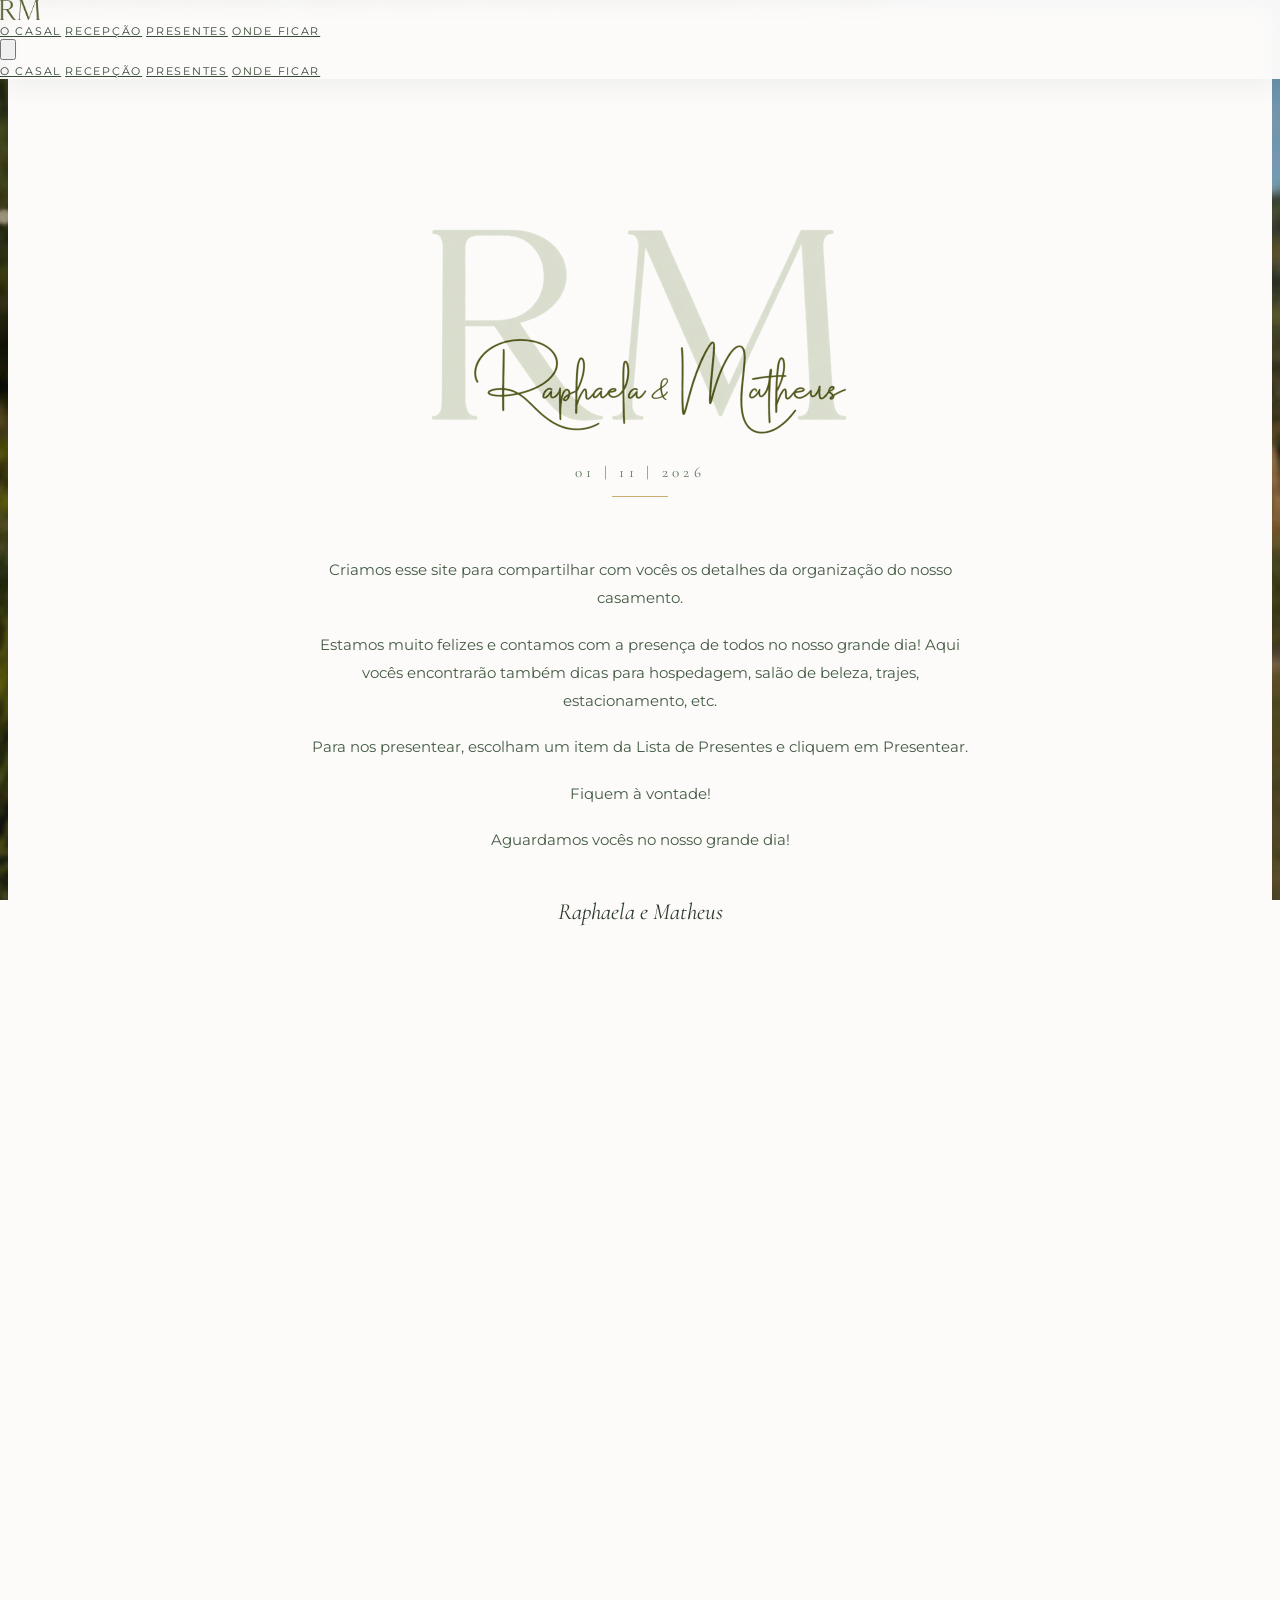
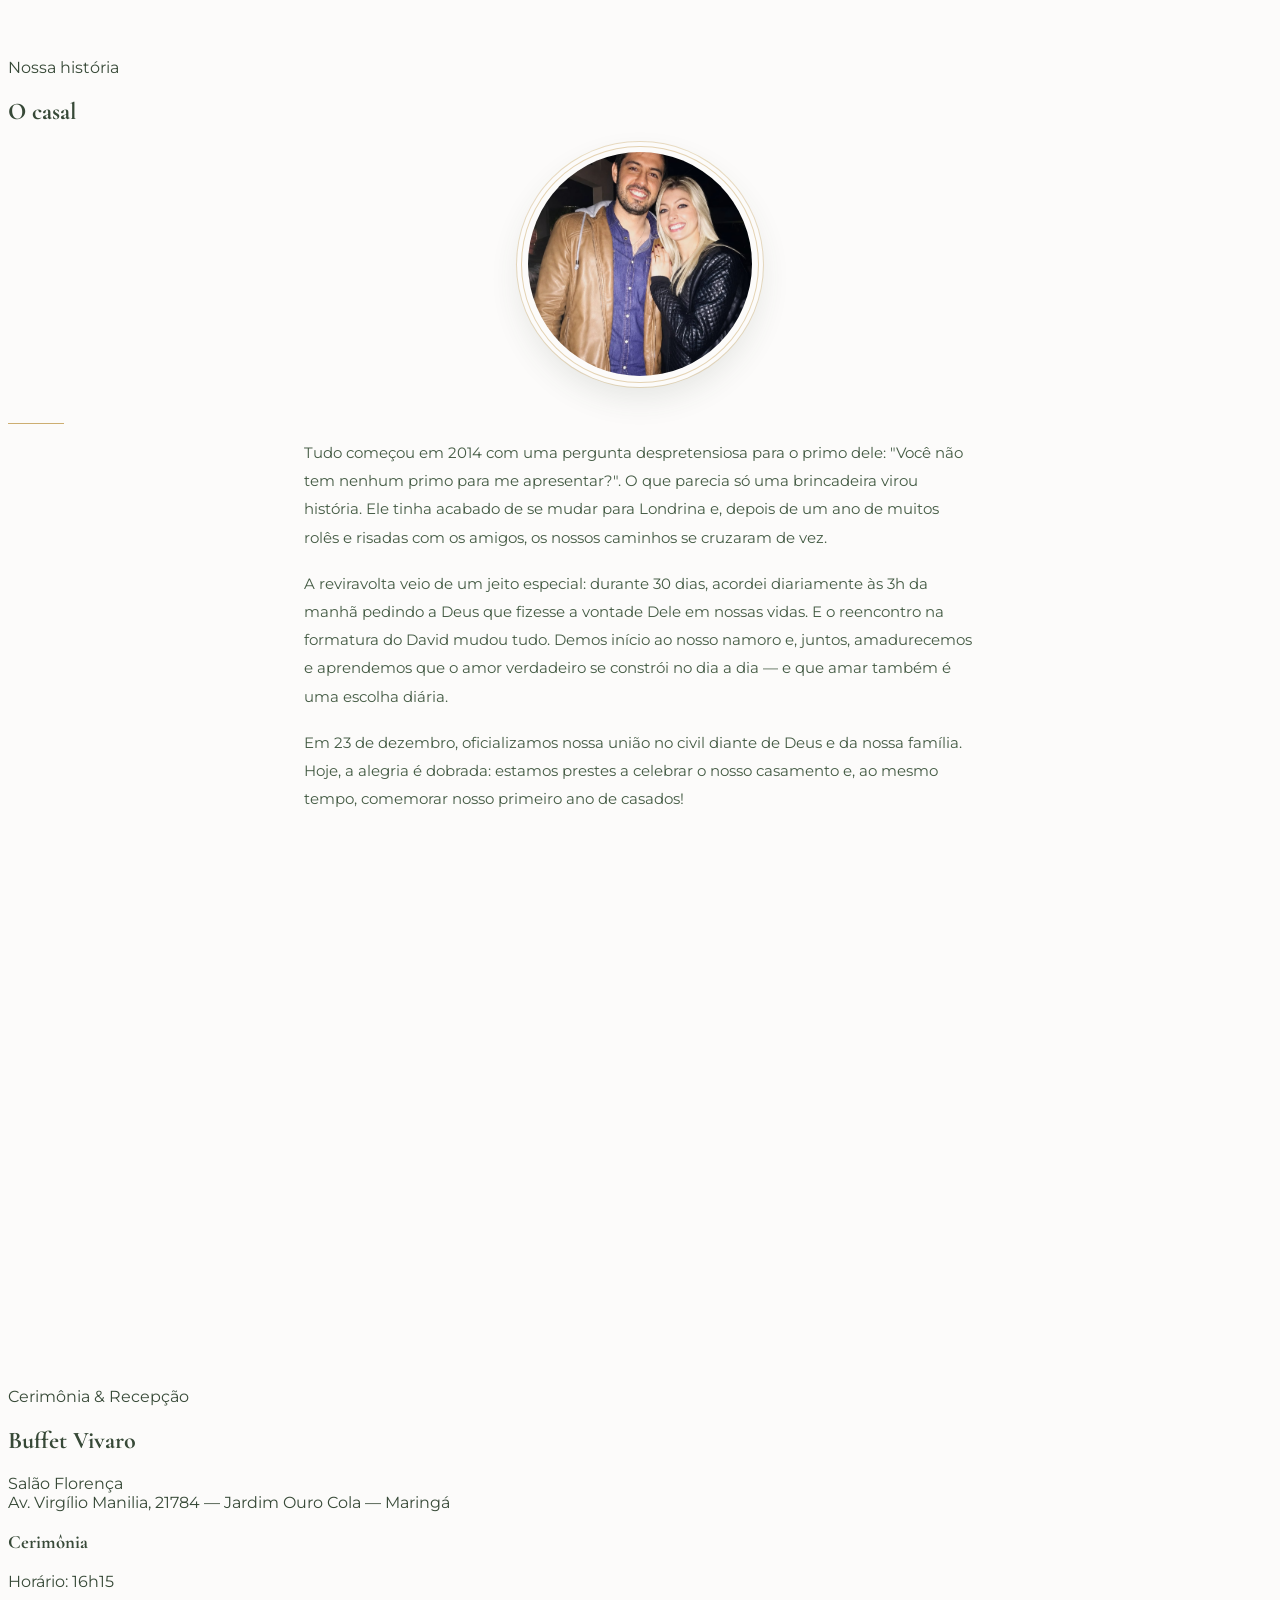
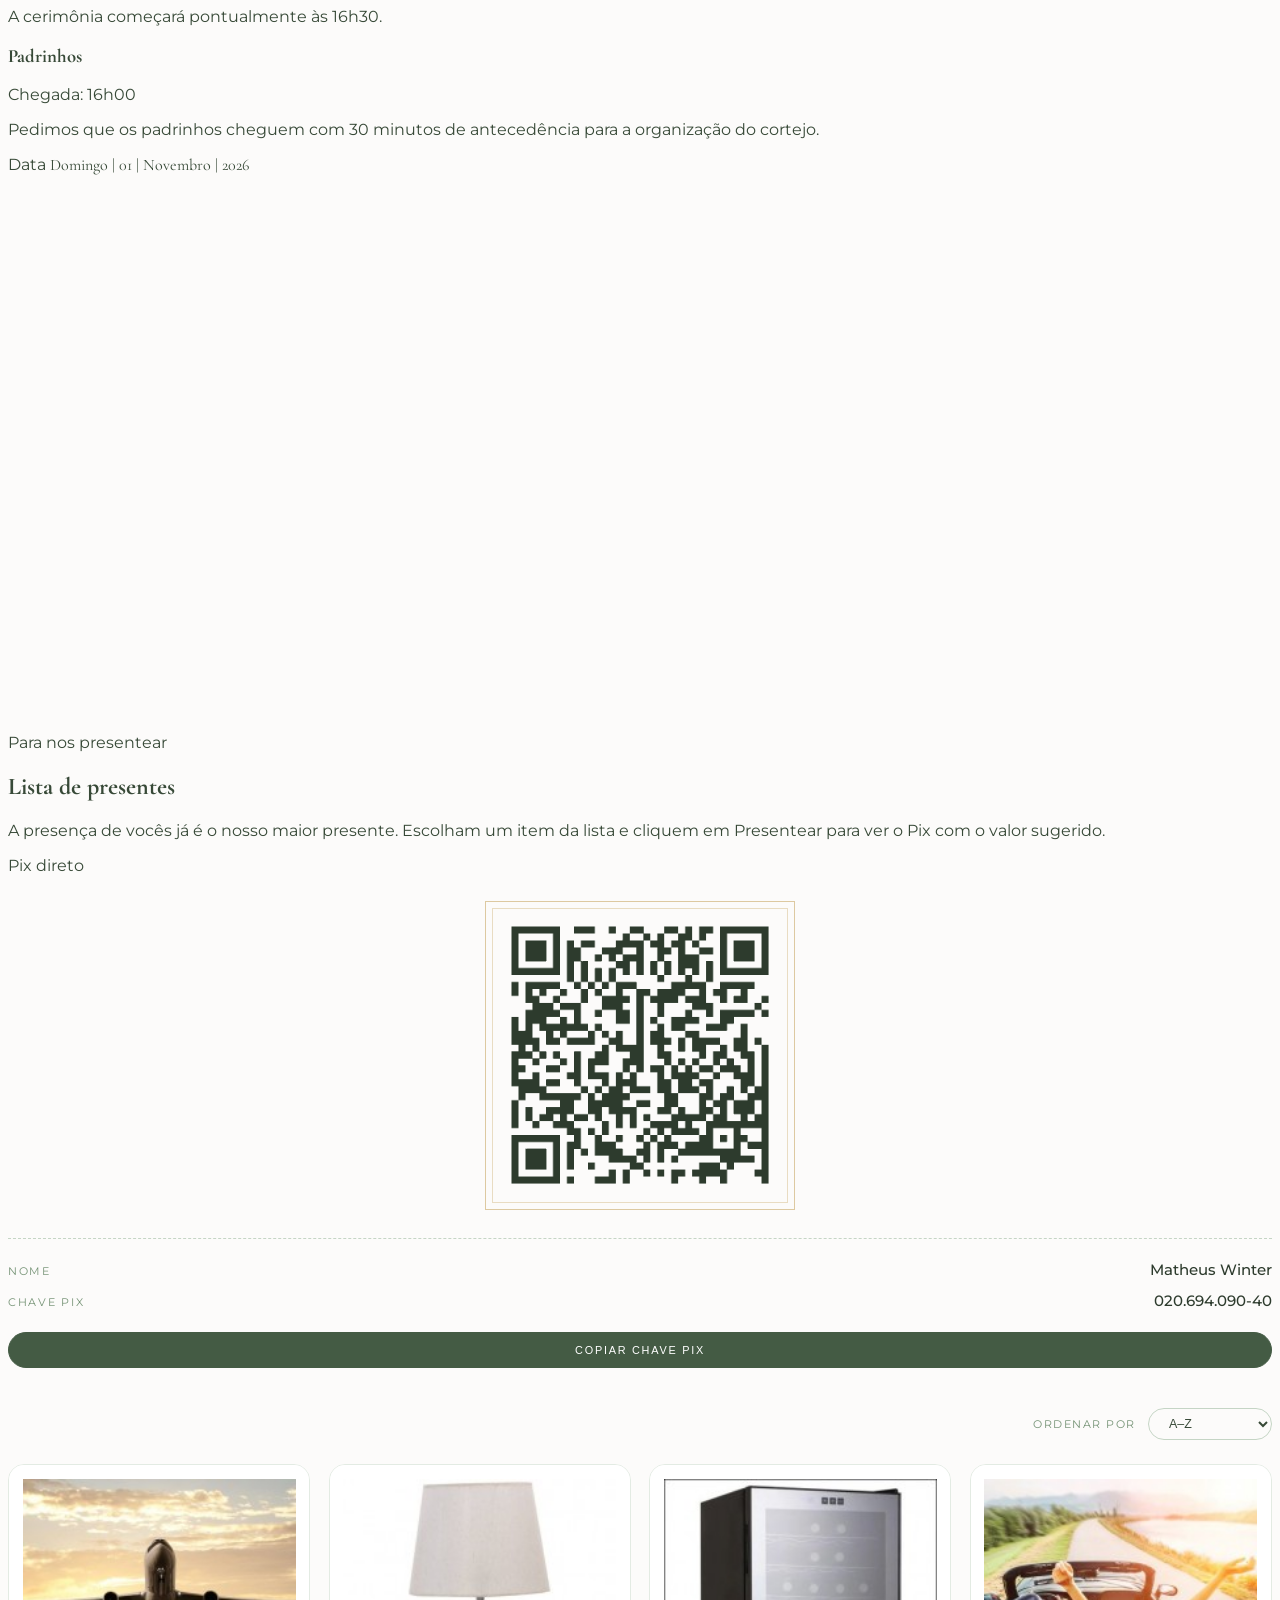
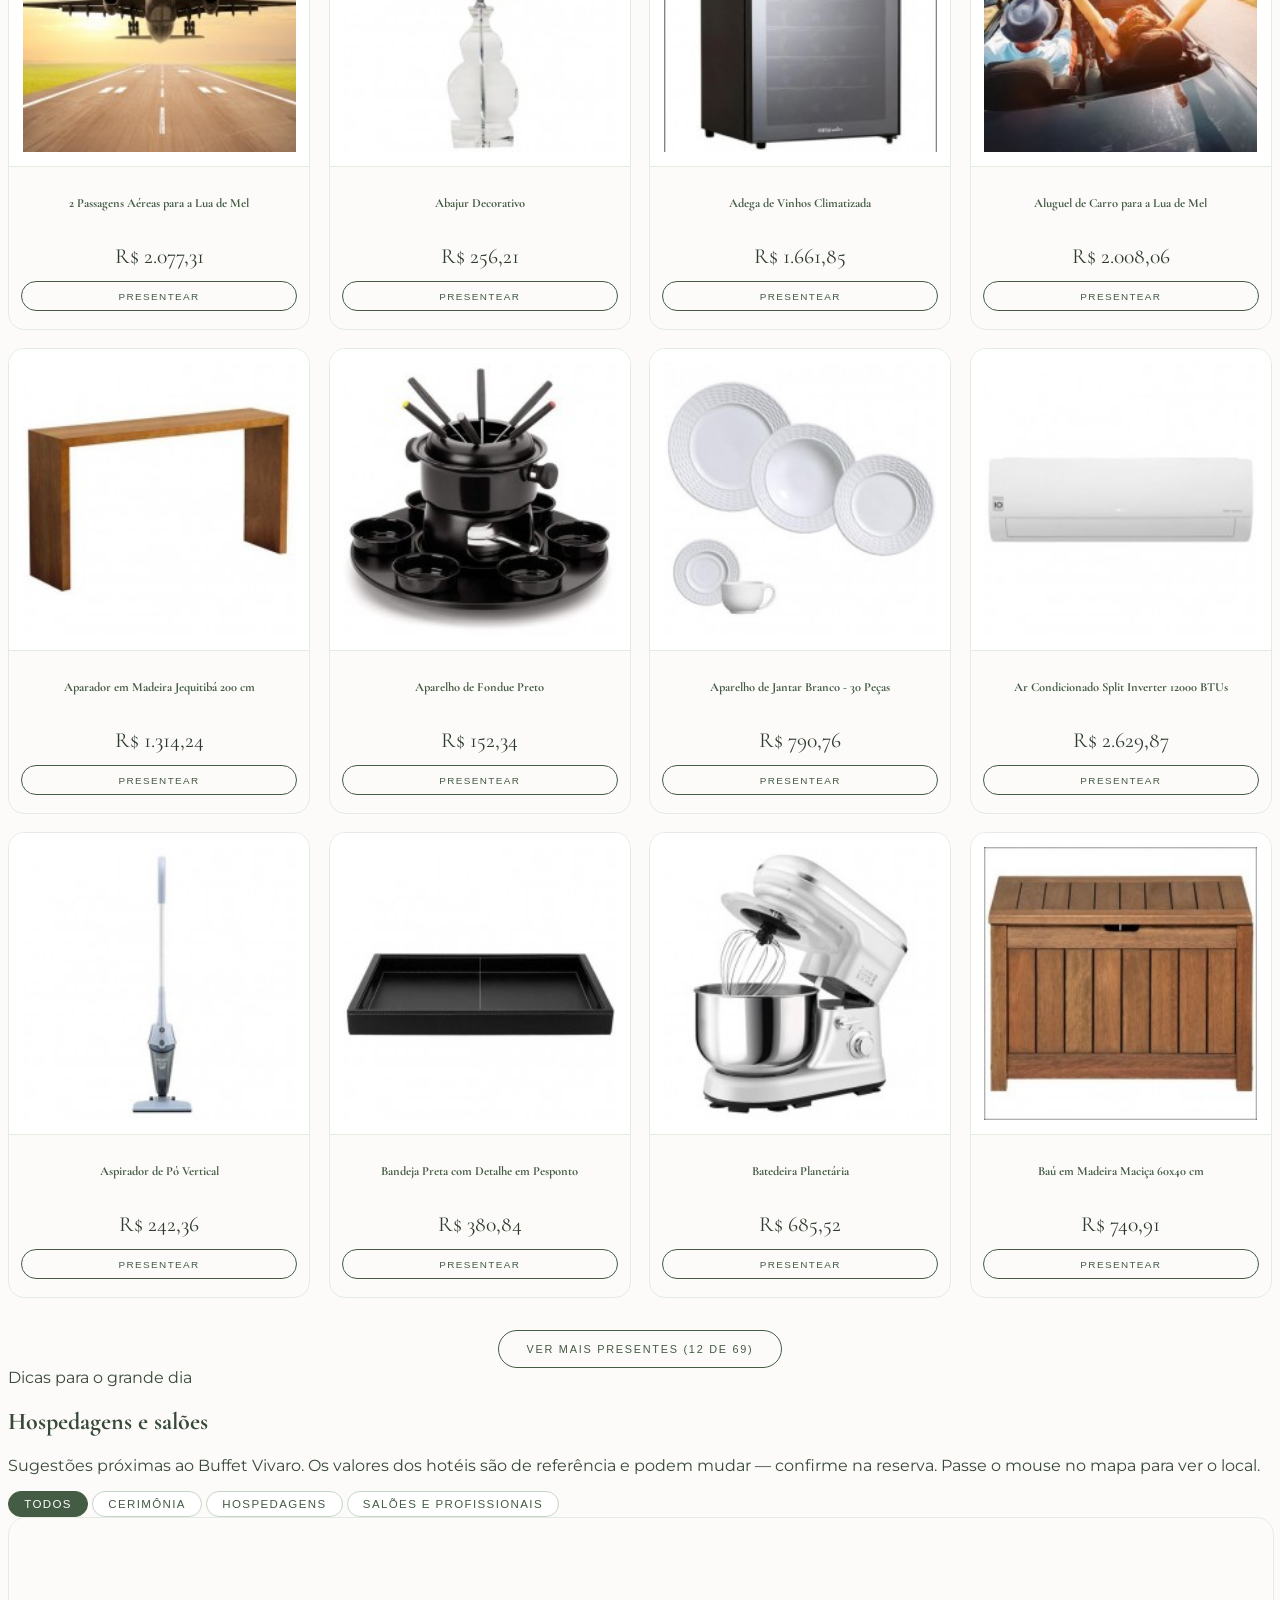
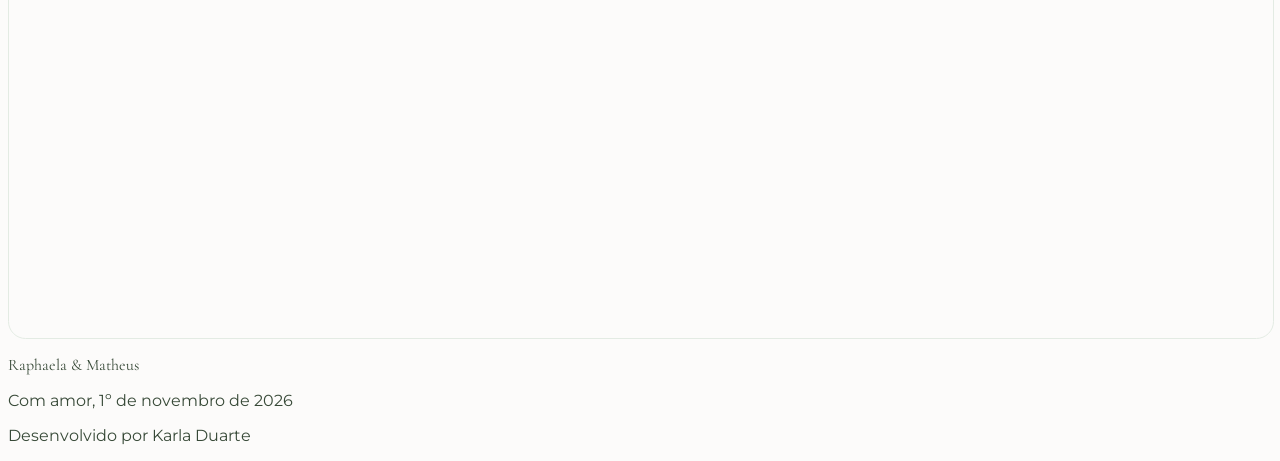
==== commit 541cbe25: "feat: adiciona QR Code Pix fixo acima da lista de presentes Co-authored-by: Cursor <cursoragent@curs" ====
--- a/index.html
+++ b/index.html
@@ -896,6 +896,25 @@
                 <span class="text-xs tracking-[0.32em] uppercase text-olive-500">Para nos presentear</span>
                 <h2 class="text-4xl md:text-5xl font-serif text-olive-800 mt-3 mb-6">Lista de presentes</h2>
                 <p class="text-olive-700 leading-relaxed">A presença de vocês já é o nosso maior presente. Escolham um item da lista e cliquem em Presentear para ver o Pix com o valor sugerido.</p>
+
+                <!-- Pix fixo -->
+                <div class="mt-10 bg-white border border-olive-100 rounded-2xl p-8 max-w-sm mx-auto shadow-sm">
+                    <p class="text-xs uppercase tracking-[0.16em] text-olive-500 mb-4">Pix direto</p>
+                    <div class="pix-qr-frame">
+                        <img src="assets/pix-qr.png" alt="QR Code Pix para presentear Raphaela e Matheus" width="682" height="682" decoding="async">
+                    </div>
+                    <div class="pix-meta">
+                        <div class="pix-row">
+                            <span>Nome</span>
+                            <strong>Matheus Winter</strong>
+                        </div>
+                        <div class="pix-row">
+                            <span>Chave Pix</span>
+                            <strong>020.694.090-40</strong>
+                        </div>
+                    </div>
+                    <button type="button" class="pix-copy mt-4" onclick="copyPixKey(this)" data-pix="02069409040">Copiar chave Pix</button>
+                </div>
             </div>
 
             <div class="gifts-toolbar">
@@ -993,6 +1012,25 @@
 
     <script src="https://unpkg.com/leaflet@1.9.4/dist/leaflet.js" integrity="sha256-20nQCchB9co0qIjJZRGuk2/Z9VM+kNiyxNV1lvTlZBo=" crossorigin=""></script>
     <script>
+        function copyPixKey(btn) {
+            const key = btn.dataset.pix || '';
+            const original = btn.textContent;
+            navigator.clipboard.writeText(key).catch(() => {
+                const field = document.createElement('textarea');
+                field.value = key;
+                document.body.appendChild(field);
+                field.select();
+                document.execCommand('copy');
+                field.remove();
+            });
+            btn.textContent = 'Chave copiada';
+            btn.classList.add('is-copied');
+            setTimeout(() => {
+                btn.textContent = original;
+                btn.classList.remove('is-copied');
+            }, 2200);
+        }
+
         const menuBtn = document.getElementById('menuBtn');
         const mobileMenu = document.getElementById('mobileMenu');
 
